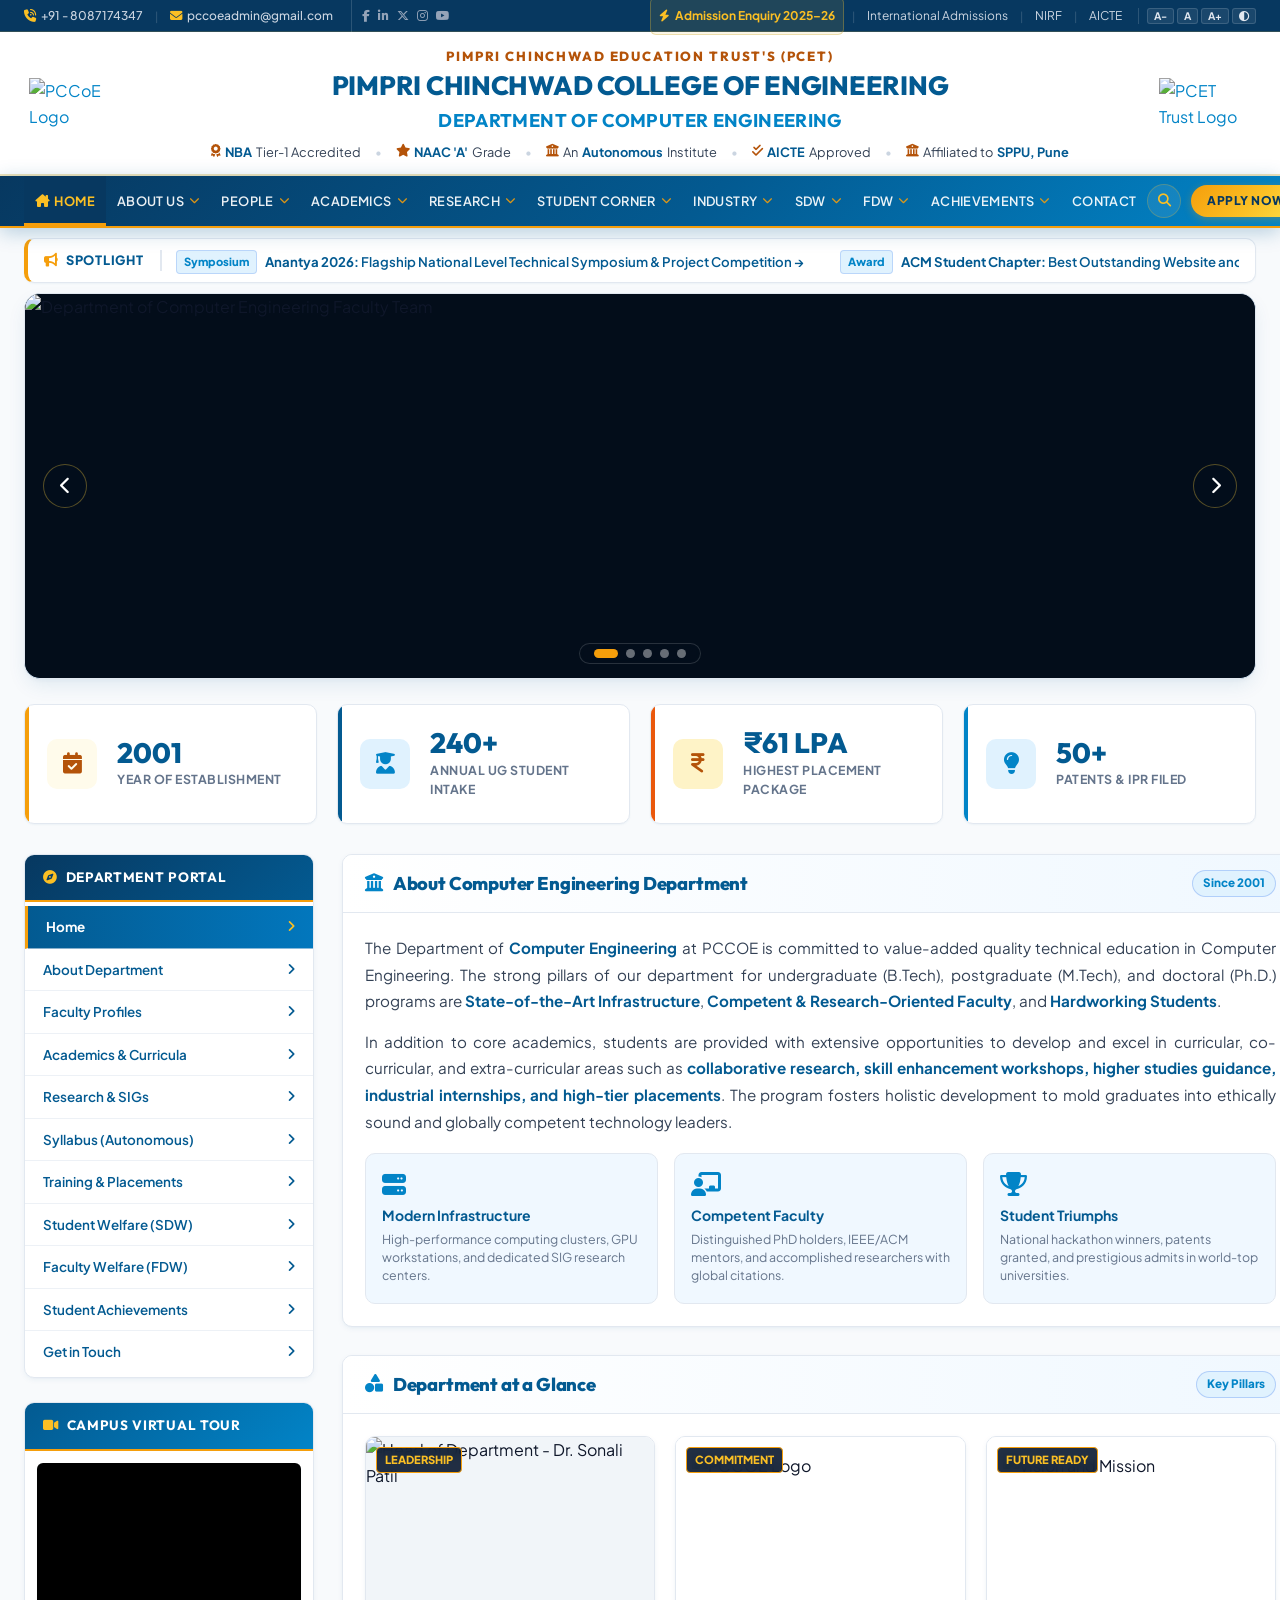
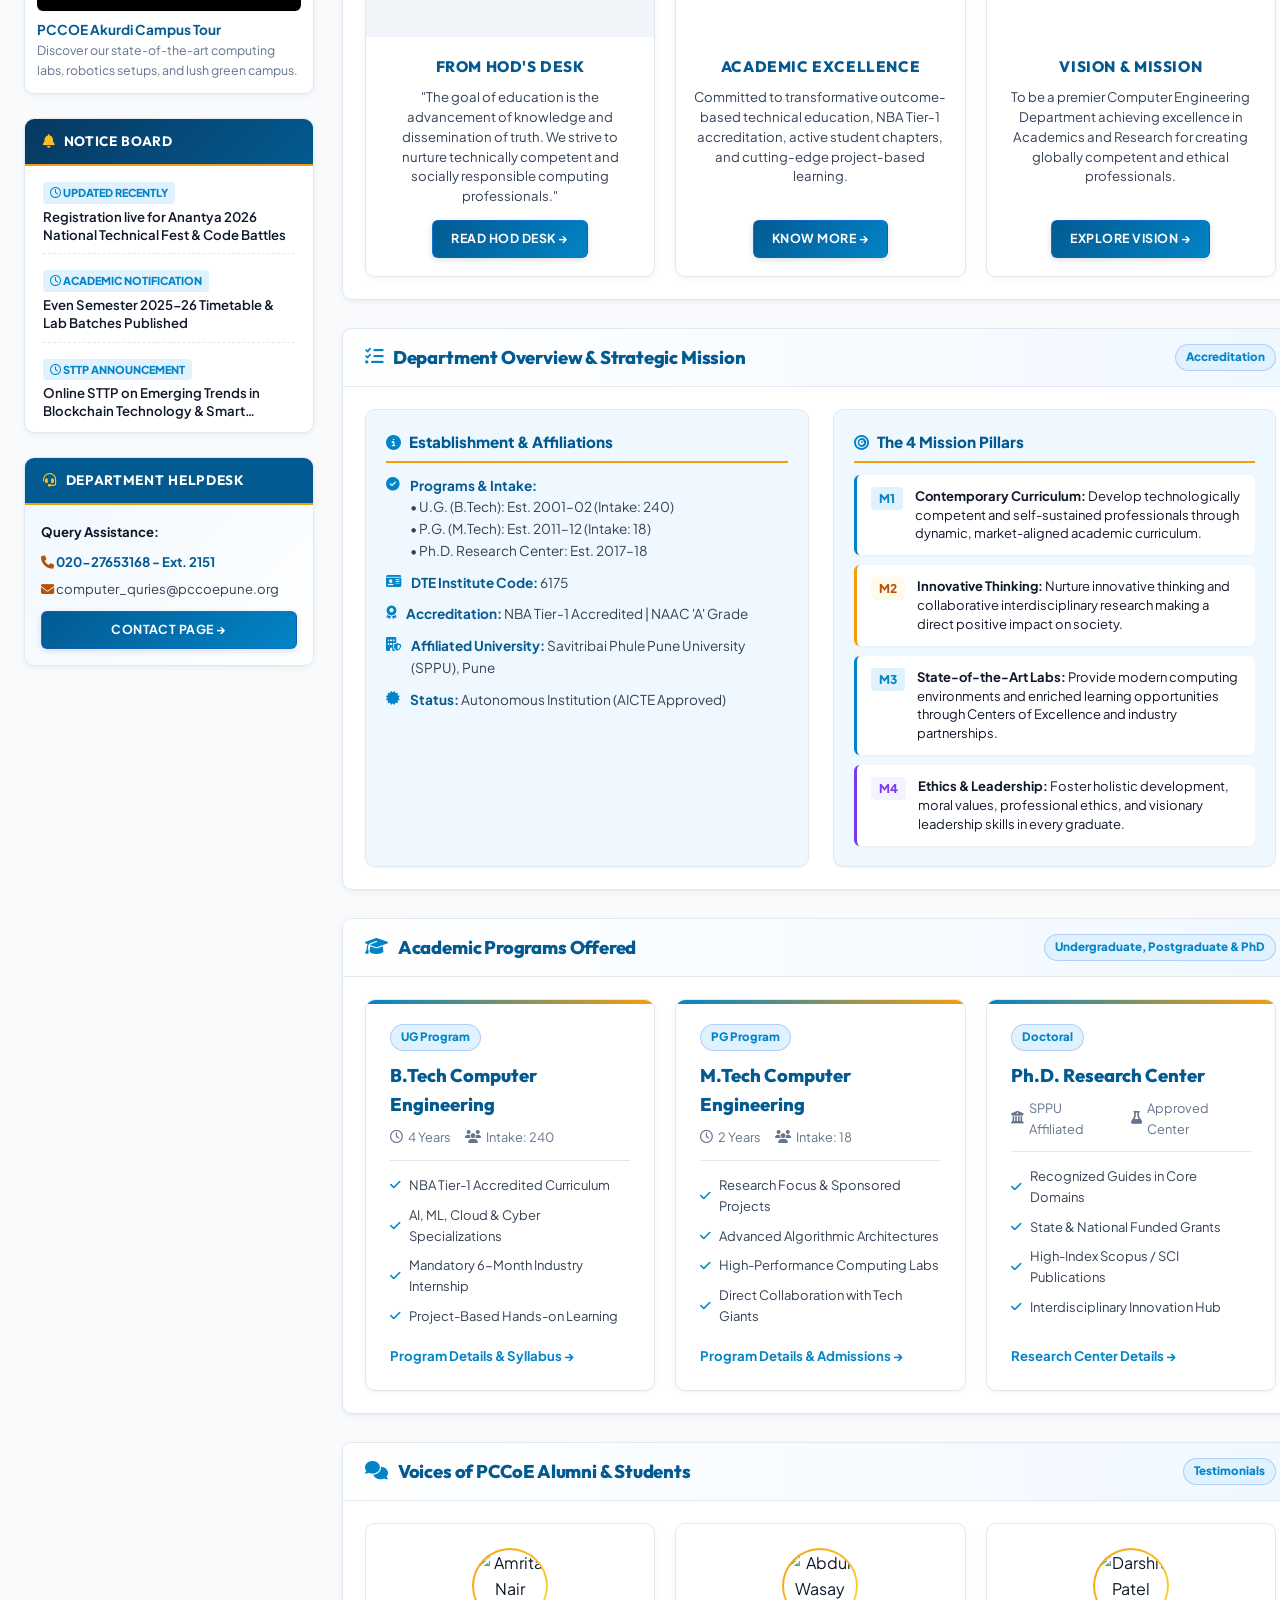
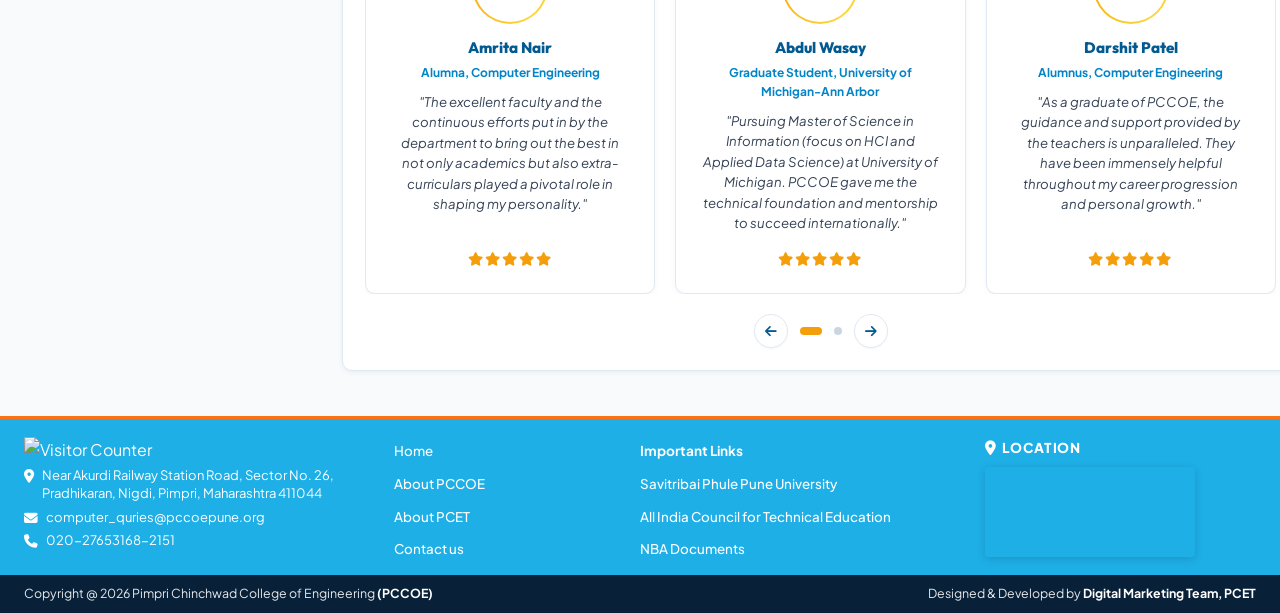
==== index.html @ 918ecf07 "feat: complete PCCOE Computer Engineering portal revamp and brand alignment - Header & Navigation: F" ====
<!DOCTYPE html>
<html lang="en">

<head>
  <meta charset="UTF-8">
  <meta name="viewport" content="width=device-width, initial-scale=1.0">

  <!-- Primary Meta Tags (Preserved & Enhanced from Original Site) -->
  <title>Top Computer Engineering College in Pune 2025 | PCCoE</title>
  <meta name="title" content="Top Computer Engineering College in Pune 2025 | PCCoE">
  <meta name="description"
    content="Discover PCCoE's NBA-accredited B.Tech, M.Tech & PhD programs in Computer Engineering in Pune. Get top placements, expert faculty & advanced labs for 2025 admissions.">
  <meta name="keywords"
    content="computer engineering pune, pccoe computer admissions, best computer engineering college in pune, b.tech computer science pune, pccoe placements, top engineering colleges 2025, NBA accredited engineering, pune computer college, m.tech computer science, pccoe courses">
  <meta name="author" content="Pimpri Chinchwad College of Engineering - Department of Computer Engineering">
  <meta name="theme-color" content="#035a91">

  <!-- Open Graph / Facebook -->
  <meta property="og:type" content="website">
  <meta property="og:url" content="https://computer.pccoepune.com/">
  <meta property="og:title" content="Top Computer Engineering College in Pune 2025 | PCCoE">
  <meta property="og:description"
    content="Discover PCCoE's NBA-accredited B.Tech, M.Tech & PhD programs in Computer Engineering in Pune. Get top placements, expert faculty & advanced labs for 2025 admissions.">
  <meta property="og:image"
    content="https://computer.pccoepune.com/assets/images/banner/sized_banner/computer-department-faculty-photo.webp">

  <!-- Twitter -->
  <meta property="twitter:card" content="summary_large_image">
  <meta property="twitter:url" content="https://computer.pccoepune.com/">
  <meta property="twitter:title" content="Top Computer Engineering College in Pune 2025 | PCCoE">
  <meta property="twitter:description"
    content="Discover PCCoE's NBA-accredited B.Tech, M.Tech & PhD programs in Computer Engineering in Pune. Get top placements, expert faculty & advanced labs for 2025 admissions.">
  <meta property="twitter:image"
    content="https://computer.pccoepune.com/assets/images/banner/sized_banner/computer-department-faculty-photo.webp">

  <!-- Favicons -->
  <link rel="icon" type="image/png" sizes="32x32"
    href="https://computer.pccoepune.com/assets/images/fav/favicon-32x32.png">
  <link rel="icon" type="image/png" sizes="16x16"
    href="https://computer.pccoepune.com/assets/images/fav/favicon-16x16.png">
  <link rel="apple-touch-icon" sizes="180x180"
    href="https://computer.pccoepune.com/assets/images/fav/apple-icon-180x180.png">

  <!-- Google Fonts: Plus Jakarta Sans & Outfit -->
  <link rel="preconnect" href="https://fonts.googleapis.com">
  <link rel="preconnect" href="https://fonts.gstatic.com" crossorigin>
  <link
    href="https://fonts.googleapis.com/css2?family=Outfit:wght@400;500;600;700;800&family=Plus+Jakarta+Sans:wght@300;400;500;600;700;800&display=swap"
    rel="stylesheet">

  <!-- Font Awesome 6 Icons -->
  <link rel="stylesheet" href="https://cdnjs.cloudflare.com/ajax/libs/font-awesome/6.5.1/css/all.min.css"
    integrity="sha512-DTOQO9RWCH3ppGqcWaEA1BIZOC6xxalwEsw9c2QQeAIftl+Vegovlnee1c9QX4TctnWMn13TZye+giMm8e2LwA=="
    crossorigin="anonymous" referrerpolicy="no-referrer" />

  <!-- Custom Refined Design System -->
  <link rel="stylesheet" href="assets/css/style.css">

  <!-- Structured Data JSON-LD for Search Engines -->
  <script type="application/ld+json">
  {
    "@context": "https://schema.org",
    "@type": "EducationalOrganization",
    "name": "PCCoE Department of Computer Engineering",
    "alternateName": "PCCOE Computer Engineering",
    "url": "https://computer.pccoepune.com/",
    "logo": "https://computer.pccoepune.com/assets/images/PCCoE-LOGO/pccoe-logo.webp",
    "address": {
      "@type": "PostalAddress",
      "streetAddress": "Near Akurdi Railway Station Road, Sector No. 26, Pradhikaran, Nigdi",
      "addressLocality": "Pimpri-Chinchwad, Pune",
      "addressRegion": "Maharashtra",
      "postalCode": "411044",
      "addressCountry": "IN"
    },
    "contactPoint": {
      "@type": "ContactPoint",
      "telephone": "+91-8087174347",
      "contactType": "admissions",
      "email": "pccoeadmin@gmail.com"
    }
  }
  </script>
</head>

<body>

  <!-- ==========================================================================
       1. TOP UTILITY STRIP (Direct Contact & Accessibility)
       ========================================================================== -->
  <header class="top-strip" role="region" aria-label="Top Contact and Admission Strip">
    <div class="container">
      <div class="top-strip-inner">

        <!-- Contact Highlights & Social Links -->
        <div class="top-contact-info">
          <div class="top-contact-item">
            <i class="fa-solid fa-phone-volume"></i>
            <a href="tel:+918087174347" title="Call Admissions Office">+91 - 8087174347</a>
          </div>
          <span class="strip-divider">|</span>
          <div class="top-contact-item">
            <i class="fa-solid fa-envelope"></i>
            <a href="mailto:pccoeadmin@gmail.com" title="Email PCCOE Office">pccoeadmin@gmail.com</a>
          </div>
          <div class="top-social-group">
            <a href="https://www.facebook.com/pages/PCCOE/725095680876531" target="_blank" rel="noopener noreferrer"
              class="top-social-link" title="Facebook"><i class="fa-brands fa-facebook-f"></i></a>
            <a href="https://www.linkedin.com/company/pccoe-pune" target="_blank" rel="noopener noreferrer"
              class="top-social-link" title="LinkedIn"><i class="fa-brands fa-linkedin-in"></i></a>
            <a href="https://twitter.com/pccoe_pune" target="_blank" rel="noopener noreferrer" class="top-social-link"
              title="X (Twitter)"><i class="fa-brands fa-x-twitter"></i></a>
            <a href="https://www.instagram.com/pccoepune/" target="_blank" rel="noopener noreferrer"
              class="top-social-link" title="Instagram"><i class="fa-brands fa-instagram"></i></a>
            <a href="https://www.youtube.com/channel/UCQiPDETOiteTLmAvvPk1WjA" target="_blank" rel="noopener noreferrer"
              class="top-social-link" title="YouTube"><i class="fa-brands fa-youtube"></i></a>
          </div>
        </div>

        <!-- Fast Admission Links & Accessibility -->
        <div class="top-links">
          <a class="top-enquiry-link"
            href="https://forms.zohopublic.in/dmteampcco1/form/PCETForm/formperma/tYvqjs2MVyQV3phz1vyaomCABN2zsmOV12BKDcKD3ck"
            target="_blank" rel="noopener noreferrer">
            <i class="fa-solid fa-bolt"></i> Admission Enquiry 2025–26
          </a>
          <span class="strip-divider">|</span>
          <a class="top-nav-link" href="https://www.pccoepune.com/international-admissions.php" target="_blank"
            rel="noopener noreferrer">International Admissions</a>
          <span class="strip-divider">|</span>
          <a class="top-nav-link" href="https://www.pccoepune.com/nirf.php" target="_blank"
            rel="noopener noreferrer">NIRF</a>
          <span class="strip-divider">|</span>
          <a class="top-nav-link" href="https://www.aicte-india.org/feedback/index.php" target="_blank"
            rel="noopener noreferrer">AICTE</a>

          <!-- Accessibility Switchers -->
          <div class="access-tools" title="Accessibility Adjustments">
            <button class="access-btn" id="fontDecrease" title="Decrease Font Size"
              aria-label="Decrease Font Size">A-</button>
            <button class="access-btn" id="fontReset" title="Normal Font Size" aria-label="Normal Font Size">A</button>
            <button class="access-btn" id="fontIncrease" title="Increase Font Size"
              aria-label="Increase Font Size">A+</button>
            <button class="access-btn" id="contrastToggle" title="Toggle High Contrast"
              aria-label="Toggle High Contrast"><i class="fa-solid fa-circle-half-stroke"></i></button>
          </div>
        </div>

      </div>
    </div>
  </header>

  <!-- ==========================================================================
       2. BRAND IDENTITY HEADER (Centerpiece Branding)
       ========================================================================== -->
  <section class="brand-header" role="banner">
    <div class="container">
      <div class="brand-header-grid">

        <!-- PCCOE Main Crest -->
        <div class="brand-logo-left">
          <a href="https://www.pccoepune.com/" class="logo-link" title="PCCOE Pune Official Website" target="_blank">
            <img src="https://computer.pccoepune.com/assets/images/PCCoE-LOGO/pccoe-logo.webp" alt="PCCoE Logo"
              class="main-logo-img">
          </a>
        </div>

        <!-- Center Identity Text & Accreditation -->
        <div class="brand-text-center">
          <div class="trust-title">PIMPRI CHINCHWAD EDUCATION TRUST'S (PCET)</div>
          <h1 class="college-name">PIMPRI CHINCHWAD COLLEGE OF ENGINEERING</h1>

          <h2 class="dept-title-text">DEPARTMENT OF COMPUTER ENGINEERING</h2>

          <!-- Uncluttered Single-Row Accreditation Strip -->
          <div class="accreditation-ribbon">
            <span class="accreditation-item">
              <i class="fa-solid fa-award"></i>
              <strong>NBA</strong> Tier-1 Accredited
            </span>
            <span class="accreditation-sep">•</span>
            <span class="accreditation-item">
              <i class="fa-solid fa-star"></i>
              <strong>NAAC 'A'</strong> Grade
            </span>
            <span class="accreditation-sep">•</span>
            <span class="accreditation-item">
              <i class="fa-solid fa-building-columns"></i>
              An <strong>Autonomous</strong> Institute
            </span>
            <span class="accreditation-sep">•</span>
            <span class="accreditation-item">
              <i class="fa-solid fa-check-double"></i>
              <strong>AICTE</strong> Approved
            </span>
            <span class="accreditation-sep">•</span>
            <span class="accreditation-item">
              <i class="fa-solid fa-university"></i>
              Affiliated to <strong>SPPU, Pune</strong>
            </span>
          </div>
        </div>

        <!-- PCET Trust Logo -->
        <div class="brand-logo-right">
          <a href="http://pcet.org.in/" class="logo-link" title="PCET Trust Portal" target="_blank"
            rel="noopener noreferrer">
            <img src="https://computer.pccoepune.com/assets/images/PCCoE-LOGO/pcet-trust-logo.webp"
              alt="PCET Trust Logo" class="trust-logo-img">
          </a>
        </div>

      </div>
    </div>
  </section>

  <!-- ==========================================================================
       3. PRIMARY NAVIGATION BAR (Sticky Glassmorphic Nav + Mega Dropdowns)
       ========================================================================== -->
  <nav class="site-navigation" role="navigation" aria-label="Main Navigation">
    <div class="container nav-container">

      <!-- Nav Links -->
      <div class="nav-links-wrapper">
        <ul class="nav-list">

          <!-- HOME -->
          <li class="nav-item active">
            <a href="./" class="nav-link-btn" aria-current="page">
              <i class="fa-solid fa-house-chimney"></i> HOME
            </a>
          </li>

          <!-- ABOUT US -->
          <li class="nav-item">
            <a href="#" class="nav-link-btn" role="button" aria-haspopup="true" aria-expanded="false">
              About us <i class="fa-solid fa-chevron-down dropdown-chevron"></i>
            </a>
            <ul class="nav-dropdown">
              <li><a class="dropdown-item-link" href="https://computer.pccoepune.com/about"><i
                    class="fa-solid fa-angle-right"></i> About Department</a></li>
              <li><a class="dropdown-item-link" href="https://computer.pccoepune.com/computer-hod"><i
                    class="fa-solid fa-angle-right"></i> HOD Desk</a></li>
              <li><a class="dropdown-item-link" href="https://computer.pccoepune.com/BOS"><i
                    class="fa-solid fa-angle-right"></i> Board Of Studies (BOS)</a></li>
              <li><a class="dropdown-item-link" href="https://computer.pccoepune.com/DAB"><i
                    class="fa-solid fa-angle-right"></i> Department Advisory Board (DAB)</a></li>
            </ul>
          </li>

          <!-- PEOPLE -->
          <li class="nav-item">
            <a href="#" class="nav-link-btn" role="button" aria-haspopup="true" aria-expanded="false">
              People <i class="fa-solid fa-chevron-down dropdown-chevron"></i>
            </a>
            <ul class="nav-dropdown">
              <li><a class="dropdown-item-link" href="https://computer.pccoepune.com/faculty-profile"><i
                    class="fa-solid fa-angle-right"></i> Faculty Profile</a></li>
              <li><a class="dropdown-item-link" href="https://computer.pccoepune.com/professor-of-practice"><i
                    class="fa-solid fa-angle-right"></i> Professor of Practice</a></li>
              <li><a class="dropdown-item-link" href="https://computer.pccoepune.com/admin-staff-profile"><i
                    class="fa-solid fa-angle-right"></i> Admin Staff Profile</a></li>
              <li><a class="dropdown-item-link" href="https://computer.pccoepune.com/staff-sat-index"><i
                    class="fa-solid fa-angle-right"></i> Staff Satisfaction Index</a></li>
            </ul>
          </li>

          <!-- ACADEMICS -->
          <li class="nav-item">
            <a href="#" class="nav-link-btn" role="button" aria-haspopup="true" aria-expanded="false">
              Academics <i class="fa-solid fa-chevron-down dropdown-chevron"></i>
            </a>
            <ul class="nav-dropdown">
              <li><a class="dropdown-item-link" href="https://computer.pccoepune.com/academic-coordinators-desk"><i
                    class="fa-solid fa-angle-right"></i> Academic Coordinator Desk</a></li>
              <li><a class="dropdown-item-link" href="https://computer.pccoepune.com/B-tech-comp"><i
                    class="fa-solid fa-angle-right"></i> B.Tech Computer Engineering</a></li>
              <li><a class="dropdown-item-link" href="https://computer.pccoepune.com/m-tech-about"><i
                    class="fa-solid fa-angle-right"></i> M.Tech Computer Engineering</a></li>
              <li><a class="dropdown-item-link" href="https://computer.pccoepune.com/phd-Coordinators-desk"><i
                    class="fa-solid fa-angle-right"></i> Ph.D. Research Center</a></li>
              <li><a class="dropdown-item-link" href="https://computer.pccoepune.com/co-teaching"><i
                    class="fa-solid fa-angle-right"></i> Co-Teaching</a></li>
              <li><a class="dropdown-item-link" href="https://computer.pccoepune.com/infrastructure"><i
                    class="fa-solid fa-angle-right"></i> Infrastructure & Labs</a></li>
            </ul>
          </li>

          <!-- RESEARCH -->
          <li class="nav-item">
            <a href="#" class="nav-link-btn" role="button" aria-haspopup="true" aria-expanded="false">
              Research <i class="fa-solid fa-chevron-down dropdown-chevron"></i>
            </a>
            <ul class="nav-dropdown">
              <li><a class="dropdown-item-link" href="https://computer.pccoepune.com/research-area-sigs"><i
                    class="fa-solid fa-angle-right"></i> Research Coordinator Desk</a></li>
              <li><a class="dropdown-item-link" href="https://computer.pccoepune.com/publication"><i
                    class="fa-solid fa-angle-right"></i> Publications & Journals</a></li>
              <li><a class="dropdown-item-link" href="https://computer.pccoepune.com/intellectual-property-rights"><i
                    class="fa-solid fa-angle-right"></i> Intellectual Property Rights (IPR)</a></li>
              <li><a class="dropdown-item-link" href="https://computer.pccoepune.com/research-funding"><i
                    class="fa-solid fa-angle-right"></i> Research Funding & Grants</a></li>
              <li><a class="dropdown-item-link" href="https://computer.pccoepune.com/consultancy-sponsored-projects"><i
                    class="fa-solid fa-angle-right"></i> Consultancy & Sponsored Projects</a></li>
            </ul>
          </li>

          <!-- STUDENT CORNER -->
          <li class="nav-item">
            <a href="#" class="nav-link-btn" role="button" aria-haspopup="true" aria-expanded="false">
              Student Corner <i class="fa-solid fa-chevron-down dropdown-chevron"></i>
            </a>
            <ul class="nav-dropdown">
              <li><a class="dropdown-item-link" href="https://computer.pccoepune.com/syllabus"><i
                    class="fa-solid fa-angle-right"></i> Syllabus & Curriculum</a></li>
              <li><a class="dropdown-item-link" href="https://www.pccoepune.com/timetable-examinations.php"
                  target="_blank"><i class="fa-solid fa-angle-right"></i> Examination Portal</a></li>
              <li><a class="dropdown-item-link" href="https://computer.pccoepune.com/timetable"><i
                    class="fa-solid fa-angle-right"></i> Academic Timetable</a></li>
              <li><a class="dropdown-item-link" href="https://computer.pccoepune.com/academic-calender"><i
                    class="fa-solid fa-angle-right"></i> Academic Calendar</a></li>
              <li><a class="dropdown-item-link" href="https://computer.pccoepune.com/stud-sat-index"><i
                    class="fa-solid fa-angle-right"></i> Student Satisfaction Index</a></li>
            </ul>
          </li>

          <!-- INDUSTRY INTERACTION -->
          <li class="nav-item">
            <a href="#" class="nav-link-btn" role="button" aria-haspopup="true" aria-expanded="false">
              Industry <i class="fa-solid fa-chevron-down dropdown-chevron"></i>
            </a>
            <ul class="nav-dropdown">
              <li><a class="dropdown-item-link" href="https://computer.pccoepune.com/iii-coordinator"><i
                    class="fa-solid fa-angle-right"></i> III Coordinator Desk</a></li>
              <li><a class="dropdown-item-link" href="https://computer.pccoepune.com/placements"><i
                    class="fa-solid fa-angle-right"></i> Placement Overview</a></li>
              <li><a class="dropdown-item-link" href="https://computer.pccoepune.com/top-placement"><i
                    class="fa-solid fa-angle-right"></i> Top Placements 2026</a></li>
              <li><a class="dropdown-item-link" href="https://computer.pccoepune.com/internships"><i
                    class="fa-solid fa-angle-right"></i> Internships & Stipends</a></li>
              <li><a class="dropdown-item-link" href="https://computer.pccoepune.com/mou"><i
                    class="fa-solid fa-angle-right"></i> Industry Association & MoUs</a></li>
              <li><a class="dropdown-item-link" href="https://computer.pccoepune.com/industrial"><i
                    class="fa-solid fa-angle-right"></i> Industrial Visits</a></li>
              <li><a class="dropdown-item-link" href="https://computer.pccoepune.com/alumni"><i
                    class="fa-solid fa-angle-right"></i> Alumni Network</a></li>
            </ul>
          </li>

          <!-- SDW -->
          <li class="nav-item">
            <a href="#" class="nav-link-btn" role="button" aria-haspopup="true" aria-expanded="false">
              SDW <i class="fa-solid fa-chevron-down dropdown-chevron"></i>
            </a>
            <ul class="nav-dropdown">
              <li><a class="dropdown-item-link" href="https://computer.pccoepune.com/sdw-coordinators-desk"><i
                    class="fa-solid fa-angle-right"></i> SDW Coordinator Desk</a></li>
              <li><a class="dropdown-item-link" href="https://computer.pccoepune.com/sdw-chapters"><i
                    class="fa-solid fa-angle-right"></i> Professional Student Chapters (ACM, IEEE)</a></li>
              <li><a class="dropdown-item-link" href="https://computer.pccoepune.com/sdw-higher-studies"><i
                    class="fa-solid fa-angle-right"></i> Higher Studies</a></li>
              <li><a class="dropdown-item-link" href="https://computer.pccoepune.com/sdw-student-activities"><i
                    class="fa-solid fa-angle-right"></i> Co-Curricular Activities</a></li>
              <li><a class="dropdown-item-link" href="https://computer.pccoepune.com/sdw-extra-curricular-activities"><i
                    class="fa-solid fa-angle-right"></i> Extra Curricular Activities</a></li>
              <li><a class="dropdown-item-link" href="https://computer.pccoepune.com/sdw-isr-nss-cell"><i
                    class="fa-solid fa-angle-right"></i> NSS-ISR Cell</a></li>
              <li><a class="dropdown-item-link" href="https://computer.pccoepune.com/sdw-student-welfare"><i
                    class="fa-solid fa-angle-right"></i> Student Welfare Schemes</a></li>
              <li><a class="dropdown-item-link" href="https://computer.pccoepune.com/sdw-magazines"><i
                    class="fa-solid fa-angle-right"></i> Department Magazines</a></li>
            </ul>
          </li>

          <!-- FDW -->
          <li class="nav-item">
            <a href="#" class="nav-link-btn" role="button" aria-haspopup="true" aria-expanded="false">
              FDW <i class="fa-solid fa-chevron-down dropdown-chevron"></i>
            </a>
            <ul class="nav-dropdown">
              <li><a class="dropdown-item-link" href="https://computer.pccoepune.com/fdw-coordinators-desk"><i
                    class="fa-solid fa-angle-right"></i> Coordinator Desk</a></li>
              <li><a class="dropdown-item-link" href="https://computer.pccoepune.com/fdp-organized"><i
                    class="fa-solid fa-angle-right"></i> FDPs Organized</a></li>
              <li><a class="dropdown-item-link" href="https://computer.pccoepune.com/fdp-attended"><i
                    class="fa-solid fa-angle-right"></i> FDPs Attended</a></li>
            </ul>
          </li>

          <!-- ACHIEVEMENTS -->
          <li class="nav-item">
            <a href="#" class="nav-link-btn" role="button" aria-haspopup="true" aria-expanded="false">
              Achievements <i class="fa-solid fa-chevron-down dropdown-chevron"></i>
            </a>
            <ul class="nav-dropdown">
              <li><a class="dropdown-item-link" href="https://computer.pccoepune.com/faculty-awards"><i
                    class="fa-solid fa-angle-right"></i> Faculty Accolades</a></li>
              <li><a class="dropdown-item-link" href="https://computer.pccoepune.com/sdw-student-achievements"><i
                    class="fa-solid fa-angle-right"></i> Student Achievements</a></li>
              <li><a class="dropdown-item-link" href="https://computer.pccoepune.com/sdw-awards"><i
                    class="fa-solid fa-angle-right"></i> SDW Annual Awards</a></li>
            </ul>
          </li>

          <!-- CONTACT -->
          <li class="nav-item">
            <a href="https://computer.pccoepune.com/contact" class="nav-link-btn">
              Contact
            </a>
          </li>

        </ul>
      </div>

      <!-- Quick Nav Actions (Search & Apply) -->
      <div class="nav-actions">
        <button class="nav-search-btn trigger-search-modal" title="Quick Search (Ctrl + K)" aria-label="Quick Search">
          <i class="fa-solid fa-magnifying-glass"></i>
        </button>
        <a href="https://forms.zohopublic.in/dmteampcco1/form/PCETForm/formperma/tYvqjs2MVyQV3phz1vyaomCABN2zsmOV12BKDcKD3ck"
          target="_blank" rel="noopener noreferrer" class="nav-cta-apply">
          Apply Now
        </a>
        <button class="mobile-menu-toggle" aria-label="Open Navigation Menu">
          <i class="fa-solid fa-bars"></i>
        </button>
      </div>

    </div>
  </nav>

  <!-- ==========================================================================
       4. SPOTLIGHT BREAKING UPDATES TICKER (Compact & Clean)
       ========================================================================== -->
  <div class="container spotlight-container">
    <div class="spotlight-wrapper">
      <div class="spotlight-badge">
        <i class="fa-solid fa-bullhorn"></i> Spotlight
      </div>
      <div class="spotlight-ticker-viewport">
        <div class="spotlight-marquee">

          <div class="ticker-item">
            <span class="ticker-tag">Symposium</span>
            <a href="https://anantya.vercel.app" target="_blank" rel="noopener noreferrer">
              <strong>Anantya 2026:</strong> Flagship National Level Technical Symposium & Project Competition &rarr;
            </a>
          </div>

          <div class="ticker-item">
            <span class="ticker-tag">Award</span>
            <a href="https://computer.pccoepune.com/sdw-chapters" target="_blank">
              <strong>ACM Student Chapter:</strong> Best Outstanding Website and Community Service Award at IIT
              Hyderabad &rarr;
            </a>
          </div>

          <div class="ticker-item">
            <span class="ticker-tag">Hackathon</span>
            <a href="https://computer.pccoepune.com/sdw-student-activities" target="_blank">
              <strong>Alphabyte 3.0:</strong> PCCoE Google Developer Groups (GDG) on Campus 24-Hr Hackathon Winners
              &rarr;
            </a>
          </div>

          <div class="ticker-item">
            <span class="ticker-tag">Admissions</span>
            <a href="https://computer.pccoepune.com/m-tech-about" target="_blank">
              <strong>M.Tech Admissions 2025-26:</strong> Registrations Open for Advanced Computer Engineering
              Specialization &rarr;
            </a>
          </div>

          <!-- Continuous Marquee Duplicate for Smooth Infinite Scroll -->
          <div class="ticker-item" aria-hidden="true">
            <span class="ticker-tag">Symposium</span>
            <a href="https://anantya.vercel.app" target="_blank" rel="noopener noreferrer">
              <strong>Anantya 2026:</strong> Flagship National Level Technical Symposium & Project Competition &rarr;
            </a>
          </div>

          <div class="ticker-item" aria-hidden="true">
            <span class="ticker-tag">Award</span>
            <a href="https://computer.pccoepune.com/sdw-chapters" target="_blank">
              <strong>ACM Student Chapter:</strong> Best Outstanding Website and Community Service Award at IIT
              Hyderabad &rarr;
            </a>
          </div>

        </div>
      </div>
    </div>
  </div>

  <!-- ==========================================================================
       5. BROAD INSTITUTIONAL SHOWCASE SLIDER (Full Width, Unobstructed)
       ========================================================================== -->
  <section class="container broad-hero-section" aria-label="Department Photo Gallery & Banners">
    <div class="broad-slider-container">
      <div class="hero-slider">

        <!-- Slide 1: Faculty Team Photo Banner -->
        <div class="slide-item active">
          <img
            src="https://computer.pccoepune.com/assets/images/banner/sized_banner/computer-department-faculty-photo.webp"
            alt="Department of Computer Engineering Faculty Team" class="broad-slide-img">
        </div>

        <!-- Slide 2: Industry MoU -->
        <div class="slide-item">
          <img
            src="https://computer.pccoepune.com/assets/images/banner/sized_banner/pccoe-signs-mou-big-zero-tech-llp.webp"
            alt="PCCOE Signs MoU with Big Zero Tech LLP" class="broad-slide-img">
        </div>

        <!-- Slide 3: Distinguished Global Expert Talk -->
        <div class="slide-item">
          <img
            src="https://computer.pccoepune.com/assets/images/banner/sized_banner/dr-ashutosh-kotwal-expert-talk.webp"
            alt="Global Expert Talk Dr. Ashutosh Kotwal" class="broad-slide-img">
        </div>

        <!-- Slide 4: Algix Technology Patent Achievement -->
        <div class="slide-item">
          <img
            src="https://computer.pccoepune.com/assets/images/banner/sized_banner/algix-technology-patent-achievement.webp"
            alt="Algix Technology Patent Achievement" class="broad-slide-img">
        </div>

        <!-- Slide 5: Placement Leadership -->
        <div class="slide-item">
          <img src="https://computer.pccoepune.com/assets/images/banner/sized_banner/shivam-rai-placement.webp"
            alt="Shivam Rai Top Placement" class="broad-slide-img">
        </div>

      </div>

      <!-- Arrow Controls -->
      <button class="slider-arrow-btn prev" aria-label="Previous Slide"><i
          class="fa-solid fa-chevron-left"></i></button>
      <button class="slider-arrow-btn next" aria-label="Next Slide"><i class="fa-solid fa-chevron-right"></i></button>

      <!-- Dot Indicators -->
      <div class="broad-slider-dots">
        <button class="indicator-dot active" aria-label="Slide 1"></button>
        <button class="indicator-dot" aria-label="Slide 2"></button>
        <button class="indicator-dot" aria-label="Slide 3"></button>
        <button class="indicator-dot" aria-label="Slide 4"></button>
        <button class="indicator-dot" aria-label="Slide 5"></button>
      </div>

    </div>
  </section>

  <!-- ==========================================================================
       7. KEY METRICS COUNTER SECTION
       ========================================================================== -->
  <section class="container metrics-section" aria-label="Department Statistics">
    <div class="metrics-grid">

      <div class="metric-card accent-red">
        <div class="metric-icon-box"><i class="fa-solid fa-calendar-check"></i></div>
        <div>
          <div class="metric-number" data-target="2001" data-prefix="">2001</div>
          <div class="metric-label">Year of Establishment</div>
        </div>
      </div>

      <div class="metric-card">
        <div class="metric-icon-box"><i class="fa-solid fa-user-graduate"></i></div>
        <div>
          <div class="metric-number" data-target="240" data-suffix="+">240+</div>
          <div class="metric-label">Annual UG Student Intake</div>
        </div>
      </div>

      <div class="metric-card accent-gold">
        <div class="metric-icon-box"><i class="fa-solid fa-indian-rupee-sign"></i></div>
        <div>
          <div class="metric-number" data-target="61" data-prefix="₹" data-suffix=" LPA">₹61 LPA</div>
          <div class="metric-label">Highest Placement Package</div>
        </div>
      </div>

      <div class="metric-card accent-cyan">
        <div class="metric-icon-box"><i class="fa-solid fa-lightbulb"></i></div>
        <div>
          <div class="metric-number" data-target="50" data-suffix="+">50+</div>
          <div class="metric-label">Patents & IPR Filed</div>
        </div>
      </div>

    </div>
  </section>

  <!-- ==========================================================================
       8. MAIN HOMEPAGE CONTENT & SIDEBAR GRID
       ========================================================================== -->
  <div class="container main-layout-grid">

    <!-- LEFT SIDEBAR -->
    <aside class="sidebar-wrapper" role="complementary">

      <!-- Quick Navigation Box -->
      <div class="sidebar-card">
        <div class="sidebar-header">
          <i class="fa-solid fa-compass"></i> Department Portal
        </div>
        <ul class="sidebar-nav-list">
          <li class="sidebar-nav-item active"><a href="./">Home <i class="fa-solid fa-angle-right"></i></a></li>
          <li class="sidebar-nav-item"><a href="https://computer.pccoepune.com/about">About Department <i
                class="fa-solid fa-angle-right"></i></a></li>
          <li class="sidebar-nav-item"><a href="https://computer.pccoepune.com/faculty-profile">Faculty Profiles <i
                class="fa-solid fa-angle-right"></i></a></li>
          <li class="sidebar-nav-item"><a href="https://computer.pccoepune.com/academic-coordinators-desk">Academics &
              Curricula <i class="fa-solid fa-angle-right"></i></a></li>
          <li class="sidebar-nav-item"><a href="https://computer.pccoepune.com/research-area-sigs">Research & SIGs <i
                class="fa-solid fa-angle-right"></i></a></li>
          <li class="sidebar-nav-item"><a href="https://computer.pccoepune.com/syllabus">Syllabus (Autonomous) <i
                class="fa-solid fa-angle-right"></i></a></li>
          <li class="sidebar-nav-item"><a href="https://computer.pccoepune.com/placements">Training & Placements <i
                class="fa-solid fa-angle-right"></i></a></li>
          <li class="sidebar-nav-item"><a href="https://computer.pccoepune.com/sdw-coordinators-desk">Student Welfare
              (SDW) <i class="fa-solid fa-angle-right"></i></a></li>
          <li class="sidebar-nav-item"><a href="https://computer.pccoepune.com/fdw-coordinators-desk">Faculty Welfare
              (FDW) <i class="fa-solid fa-angle-right"></i></a></li>
          <li class="sidebar-nav-item"><a href="https://computer.pccoepune.com/sdw-student-achievements">Student
              Achievements <i class="fa-solid fa-angle-right"></i></a></li>
          <li class="sidebar-nav-item"><a href="https://computer.pccoepune.com/contact">Get in Touch <i
                class="fa-solid fa-angle-right"></i></a></li>
        </ul>
      </div>

      <!-- Video Tour Card -->
      <div class="sidebar-card">
        <div class="sidebar-header accent">
          <i class="fa-solid fa-video"></i> Campus Virtual Tour
        </div>
        <div class="video-card-body">
          <div class="video-player-container">
            <iframe src="https://www.youtube.com/embed/FKXRu9yoPh4?si=JL3mWANu4Jf4kWym" title="PCCOE Virtual Tour"
              allow="accelerometer; autoplay; clipboard-write; encrypted-media; gyroscope; picture-in-picture; web-share"
              referrerpolicy="strict-origin-when-cross-origin" allowfullscreen></iframe>
          </div>
          <h4 class="video-meta-title">PCCOE Akurdi Campus Tour</h4>
          <p class="video-meta-subtitle">Discover our state-of-the-art computing labs, robotics setups, and lush green
            campus.</p>
        </div>
      </div>

      <!-- Quick Announcements / Notice Feed -->
      <div class="sidebar-card">
        <div class="sidebar-header">
          <i class="fa-solid fa-bell"></i> Notice Board
        </div>
        <div class="notice-feed">
          <div class="notice-item">
            <div class="notice-date"><i class="fa-regular fa-clock"></i> Updated Recently</div>
            <a href="https://anantya.vercel.app" target="_blank" class="notice-link">Registration live for Anantya 2026
              National Technical Fest & Code Battles</a>
          </div>
          <div class="notice-item">
            <div class="notice-date"><i class="fa-regular fa-clock"></i> Academic Notification</div>
            <a href="https://computer.pccoepune.com/timetable" class="notice-link">Even Semester 2025-26 Timetable & Lab
              Batches Published</a>
          </div>
          <div class="notice-item">
            <div class="notice-date"><i class="fa-regular fa-clock"></i> STTP Announcement</div>
            <a href="https://computer.pccoepune.com/" class="notice-link">Online STTP on Emerging Trends in Blockchain
              Technology & Smart Contracts</a>
          </div>
        </div>
      </div>

      <!-- Direct Contact Helpline -->
      <div class="sidebar-card" style="background: linear-gradient(135deg, var(--pccoe-navy-wash) 0%, #ffffff 100%);">
        <div class="sidebar-header"
          style="background: var(--pccoe-navy); border-bottom: 2px solid var(--pccoe-gold-primary);">
          <i class="fa-solid fa-headset"></i> Department Helpdesk
        </div>
        <div style="padding: 16px; font-size: 0.825rem;">
          <p style="margin-bottom: 8px;"><strong>Query Assistance:</strong></p>
          <p style="color: var(--pccoe-navy); font-weight: 700; margin-bottom: 6px;"><i class="fa-solid fa-phone"
              style="color: var(--pccoe-gold-dark);"></i> 020-27653168 - Ext. 2151</p>
          <p style="color: var(--text-secondary); margin-bottom: 12px;"><i class="fa-solid fa-envelope"
              style="color: var(--pccoe-gold-dark);"></i> computer_quries@pccoepune.org</p>
          <a href="https://computer.pccoepune.com/contact" class="glance-btn" style="width: 100%;">Contact Page
            &rarr;</a>
        </div>
      </div>

    </aside>

    <!-- RIGHT / MAIN CONTENT STREAM -->
    <main class="main-content-stream" role="main">

      <!-- 1. ABOUT US OVERVIEW BLOCK -->
      <section class="content-block-card" id="about">
        <div class="block-header">
          <h3 class="block-header-title">
            <i class="fa-solid fa-building-columns"></i> About Computer Engineering Department
          </h3>
          <span class="block-badge">Since 2001</span>
        </div>
        <div class="block-body">
          <p class="about-dept-intro">
            The Department of <strong>Computer Engineering</strong> at PCCOE is committed to value-added quality
            technical education in Computer Engineering. The strong pillars of our department for undergraduate
            (B.Tech), postgraduate (M.Tech), and doctoral (Ph.D.) programs are <strong>State-of-the-Art
              Infrastructure</strong>, <strong>Competent & Research-Oriented Faculty</strong>, and <strong>Hardworking
              Students</strong>.
          </p>
          <p class="about-dept-intro">
            In addition to core academics, students are provided with extensive opportunities to develop and excel in
            curricular, co-curricular, and extra-curricular areas such as <strong>collaborative research, skill
              enhancement workshops, higher studies guidance, industrial internships, and high-tier placements</strong>.
            The program fosters holistic development to mold graduates into ethically sound and globally competent
            technology leaders.
          </p>

          <!-- Pillars Row -->
          <div class="about-pillars-row">
            <div class="pillar-mini-card">
              <i class="fa-solid fa-server"></i>
              <h5>Modern Infrastructure</h5>
              <p>High-performance computing clusters, GPU workstations, and dedicated SIG research centers.</p>
            </div>
            <div class="pillar-mini-card">
              <i class="fa-solid fa-chalkboard-user"></i>
              <h5>Competent Faculty</h5>
              <p>Distinguished PhD holders, IEEE/ACM mentors, and accomplished researchers with global citations.</p>
            </div>
            <div class="pillar-mini-card">
              <i class="fa-solid fa-trophy"></i>
              <h5>Student Triumphs</h5>
              <p>National hackathon winners, patents granted, and prestigious admits in world-top universities.</p>
            </div>
          </div>
        </div>
      </section>

      <!-- 2. COMPUTER DEPARTMENT AT A GLANCE (3 Spotlight Cards) -->
      <section class="content-block-card">
        <div class="block-header">
          <h3 class="block-header-title">
            <i class="fa-solid fa-shapes"></i> Department at a Glance
          </h3>
          <span class="block-badge">Key Pillars</span>
        </div>
        <div class="block-body">
          <div class="glance-grid">

            <!-- From HOD's Desk -->
            <div class="glance-card">
              <div class="glance-media-box">
                <img src="https://computer.pccoepune.com/assets/images/faculty/mrs-sonali-patil.JPG"
                  alt="Head of Department - Dr. Sonali Patil" class="glance-img">
                <span class="glance-badge-tag">Leadership</span>
              </div>
              <div class="glance-content">
                <h4 class="glance-title">From HOD's Desk</h4>
                <p class="glance-text">"The goal of education is the advancement of knowledge and dissemination of
                  truth. We strive to nurture technically competent and socially responsible computing professionals."
                </p>
                <a href="https://computer.pccoepune.com/computer-hod" class="glance-btn">Read HOD Desk &rarr;</a>
              </div>
            </div>

            <!-- Computer Department -->
            <div class="glance-card">
              <div class="glance-media-box">
                <img src="https://computer.pccoepune.com/assets/images/logo/latestlogopccoe.png" alt="PCCOE Logo"
                  class="glance-img contain-mode">
                <span class="glance-badge-tag">Commitment</span>
              </div>
              <div class="glance-content">
                <h4 class="glance-title">Academic Excellence</h4>
                <p class="glance-text">Committed to transformative outcome-based technical education, NBA Tier-1
                  accreditation, active student chapters, and cutting-edge project-based learning.</p>
                <a href="https://computer.pccoepune.com/about" class="glance-btn">Know More &rarr;</a>
              </div>
            </div>

            <!-- Vision and Mission -->
            <div class="glance-card">
              <div class="glance-media-box">
                <img src="https://computer.pccoepune.com/assets/images/vision-mission-logo.PNG" alt="Vision and Mission"
                  class="glance-img contain-mode">
                <span class="glance-badge-tag">Future Ready</span>
              </div>
              <div class="glance-content">
                <h4 class="glance-title">Vision & Mission</h4>
                <p class="glance-text">To be a premier Computer Engineering Department achieving excellence in Academics
                  and Research for creating globally competent and ethical professionals.</p>
                <a href="https://computer.pccoepune.com/about" class="glance-btn">Explore Vision &rarr;</a>
              </div>
            </div>

          </div>
        </div>
      </section>

      <!-- 3. OVERVIEW & VISION / MISSION BREAKDOWN -->
      <section class="content-block-card">
        <div class="block-header">
          <h3 class="block-header-title">
            <i class="fa-solid fa-list-check"></i> Department Overview & Strategic Mission
          </h3>
          <span class="block-badge">Accreditation</span>
        </div>
        <div class="block-body">
          <div class="overview-details-grid">

            <!-- Establishment & Affiliations -->
            <div class="info-pane">
              <h4 class="info-pane-title"><i class="fa-solid fa-circle-info"></i> Establishment & Affiliations</h4>
              <ul class="spec-list">
                <li class="spec-item">
                  <i class="fa-solid fa-circle-check"></i>
                  <div>
                    <strong>Programs & Intake:</strong>
                    <div>• U.G. (B.Tech): Est. 2001–02 (Intake: 240)</div>
                    <div>• P.G. (M.Tech): Est. 2011–12 (Intake: 18)</div>
                    <div>• Ph.D. Research Center: Est. 2017–18</div>
                  </div>
                </li>
                <li class="spec-item">
                  <i class="fa-solid fa-id-card"></i>
                  <div>
                    <strong>DTE Institute Code:</strong> 6175
                  </div>
                </li>
                <li class="spec-item">
                  <i class="fa-solid fa-award"></i>
                  <div>
                    <strong>Accreditation:</strong> NBA Tier-1 Accredited | NAAC 'A' Grade
                  </div>
                </li>
                <li class="spec-item">
                  <i class="fa-solid fa-building-shield"></i>
                  <div>
                    <strong>Affiliated University:</strong> Savitribai Phule Pune University (SPPU), Pune
                  </div>
                </li>
                <li class="spec-item">
                  <i class="fa-solid fa-certificate"></i>
                  <div>
                    <strong>Status:</strong> Autonomous Institution (AICTE Approved)
                  </div>
                </li>
              </ul>
            </div>

            <!-- Mission Statements (M1 - M4) -->
            <div class="info-pane">
              <h4 class="info-pane-title"><i class="fa-solid fa-bullseye"></i> The 4 Mission Pillars</h4>
              <div class="mission-pillar-list">

                <div class="mission-pillar-item">
                  <span class="mission-tag">M1</span>
                  <div class="mission-text">
                    <strong>Contemporary Curriculum:</strong> Develop technologically competent and self-sustained
                    professionals through dynamic, market-aligned academic curriculum.
                  </div>
                </div>

                <div class="mission-pillar-item m2">
                  <span class="mission-tag">M2</span>
                  <div class="mission-text">
                    <strong>Innovative Thinking:</strong> Nurture innovative thinking and collaborative
                    interdisciplinary research making a direct positive impact on society.
                  </div>
                </div>

                <div class="mission-pillar-item m3">
                  <span class="mission-tag">M3</span>
                  <div class="mission-text">
                    <strong>State-of-the-Art Labs:</strong> Provide modern computing environments and enriched learning
                    opportunities through Centers of Excellence and industry partnerships.
                  </div>
                </div>

                <div class="mission-pillar-item m4">
                  <span class="mission-tag">M4</span>
                  <div class="mission-text">
                    <strong>Ethics & Leadership:</strong> Foster holistic development, moral values, professional
                    ethics, and visionary leadership skills in every graduate.
                  </div>
                </div>

              </div>
            </div>

          </div>
        </div>
      </section>

      <!-- 4. ACADEMIC PROGRAMS SHOWCASE -->
      <section class="content-block-card">
        <div class="block-header">
          <h3 class="block-header-title">
            <i class="fa-solid fa-graduation-cap"></i> Academic Programs Offered
          </h3>
          <span class="block-badge">Undergraduate, Postgraduate & PhD</span>
        </div>
        <div class="block-body">
          <div class="programs-grid">

            <!-- B.Tech Card -->
            <div class="program-card">
              <span class="program-badge">UG Program</span>
              <h4 class="program-title">B.Tech Computer Engineering</h4>
              <div class="program-meta">
                <span><i class="fa-regular fa-clock"></i> 4 Years</span>
                <span><i class="fa-solid fa-users"></i> Intake: 240</span>
              </div>
              <ul class="program-features">
                <li><i class="fa-solid fa-check"></i> NBA Tier-1 Accredited Curriculum</li>
                <li><i class="fa-solid fa-check"></i> AI, ML, Cloud & Cyber Specializations</li>
                <li><i class="fa-solid fa-check"></i> Mandatory 6-Month Industry Internship</li>
                <li><i class="fa-solid fa-check"></i> Project-Based Hands-on Learning</li>
              </ul>
              <a href="https://computer.pccoepune.com/B-tech-comp" class="program-footer-link">Program Details &
                Syllabus &rarr;</a>
            </div>

            <!-- M.Tech Card -->
            <div class="program-card">
              <span class="program-badge">PG Program</span>
              <h4 class="program-title">M.Tech Computer Engineering</h4>
              <div class="program-meta">
                <span><i class="fa-regular fa-clock"></i> 2 Years</span>
                <span><i class="fa-solid fa-users"></i> Intake: 18</span>
              </div>
              <ul class="program-features">
                <li><i class="fa-solid fa-check"></i> Research Focus & Sponsored Projects</li>
                <li><i class="fa-solid fa-check"></i> Advanced Algorithmic Architectures</li>
                <li><i class="fa-solid fa-check"></i> High-Performance Computing Labs</li>
                <li><i class="fa-solid fa-check"></i> Direct Collaboration with Tech Giants</li>
              </ul>
              <a href="https://computer.pccoepune.com/m-tech-about" class="program-footer-link">Program Details &
                Admissions &rarr;</a>
            </div>

            <!-- Ph.D. Card -->
            <div class="program-card">
              <span class="program-badge">Doctoral</span>
              <h4 class="program-title">Ph.D. Research Center</h4>
              <div class="program-meta">
                <span><i class="fa-solid fa-university"></i> SPPU Affiliated</span>
                <span><i class="fa-solid fa-flask"></i> Approved Center</span>
              </div>
              <ul class="program-features">
                <li><i class="fa-solid fa-check"></i> Recognized Guides in Core Domains</li>
                <li><i class="fa-solid fa-check"></i> State & National Funded Grants</li>
                <li><i class="fa-solid fa-check"></i> High-Index Scopus / SCI Publications</li>
                <li><i class="fa-solid fa-check"></i> Interdisciplinary Innovation Hub</li>
              </ul>
              <a href="https://computer.pccoepune.com/phd-Coordinators-desk" class="program-footer-link">Research Center
                Details &rarr;</a>
            </div>

          </div>
        </div>
      </section>

      <!-- 5. TESTIMONIALS (STUDENTS & ALUMNI EXPERIENCES) -->
      <section class="content-block-card">
        <div class="block-header">
          <h3 class="block-header-title">
            <i class="fa-solid fa-comments"></i> Voices of PCCoE Alumni & Students
          </h3>
          <span class="block-badge">Testimonials</span>
        </div>
        <div class="block-body testimonials-wrapper">

          <div class="testimonial-track-container">
            <div class="testimonial-track">

              <!-- Slide Page 1 (3 Testimonials) -->
              <div class="testimonial-slide-page">

                <div class="testimonial-modern-card">
                  <div class="testi-avatar-frame">
                    <img src="https://computer.pccoepune.com/assets/images/Amrita-Nair.jpg" alt="Amrita Nair"
                      class="testi-avatar-img">
                  </div>
                  <h4 class="testi-name">Amrita Nair</h4>
                  <div class="testi-role">Alumna, Computer Engineering</div>
                  <p class="testi-quote">"The excellent faculty and the continuous efforts put in by the department to
                    bring out the best in not only academics but also extra-curriculars played a pivotal role in shaping
                    my personality."</p>
                  <div class="testi-stars">
                    <i class="fa-solid fa-star"></i><i class="fa-solid fa-star"></i><i class="fa-solid fa-star"></i><i
                      class="fa-solid fa-star"></i><i class="fa-solid fa-star"></i>
                  </div>
                </div>

                <div class="testimonial-modern-card">
                  <div class="testi-avatar-frame">
                    <img src="https://computer.pccoepune.com/assets/images/abdul.jpg" alt="Abdul Wasay"
                      class="testi-avatar-img">
                  </div>
                  <h4 class="testi-name">Abdul Wasay</h4>
                  <div class="testi-role">Graduate Student, University of Michigan-Ann Arbor</div>
                  <p class="testi-quote">"Pursuing Master of Science in Information (focus on HCI and Applied Data
                    Science) at University of Michigan. PCCOE gave me the technical foundation and mentorship to succeed
                    internationally."</p>
                  <div class="testi-stars">
                    <i class="fa-solid fa-star"></i><i class="fa-solid fa-star"></i><i class="fa-solid fa-star"></i><i
                      class="fa-solid fa-star"></i><i class="fa-solid fa-star"></i>
                  </div>
                </div>

                <div class="testimonial-modern-card">
                  <div class="testi-avatar-frame">
                    <img src="https://computer.pccoepune.com/assets/images/darshit.png" alt="Darshit Patel"
                      class="testi-avatar-img">
                  </div>
                  <h4 class="testi-name">Darshit Patel</h4>
                  <div class="testi-role">Alumnus, Computer Engineering</div>
                  <p class="testi-quote">"As a graduate of PCCOE, the guidance and support provided by the teachers is
                    unparalleled. They have been immensely helpful throughout my career progression and personal
                    growth."</p>
                  <div class="testi-stars">
                    <i class="fa-solid fa-star"></i><i class="fa-solid fa-star"></i><i class="fa-solid fa-star"></i><i
                      class="fa-solid fa-star"></i><i class="fa-solid fa-star"></i>
                  </div>
                </div>

              </div>

              <!-- Slide Page 2 (3 Testimonials) -->
              <div class="testimonial-slide-page">

                <div class="testimonial-modern-card">
                  <div class="testi-avatar-frame">
                    <img src="https://computer.pccoepune.com/assets/images/shruti.jpg" alt="Shruti Kaliya"
                      class="testi-avatar-img">
                  </div>
                  <h4 class="testi-name">Shruti Kaliya</h4>
                  <div class="testi-role">Alumna, Computer Engineering</div>
                  <p class="testi-quote">"I am very grateful to have attended a college of my choice and attained a top
                    quality education to better prepare myself for an impactful career in the tech industry."</p>
                  <div class="testi-stars">
                    <i class="fa-solid fa-star"></i><i class="fa-solid fa-star"></i><i class="fa-solid fa-star"></i><i
                      class="fa-solid fa-star"></i><i class="fa-solid fa-star"></i>
                  </div>
                </div>

                <div class="testimonial-modern-card">
                  <div class="testi-avatar-frame">
                    <img src="https://computer.pccoepune.com/assets/images/shrutibhat.jpeg" alt="Shruti Bhat"
                      class="testi-avatar-img">
                  </div>
                  <h4 class="testi-name">Shruti Bhat</h4>
                  <div class="testi-role">Alumna, Computer Engineering</div>
                  <p class="testi-quote">"My journey as an engineering student at PCCOE has been the most fascinating
                    chapter of my life. Constant motivation and dedicated mentorship from the Computer Department."</p>
                  <div class="testi-stars">
                    <i class="fa-solid fa-star"></i><i class="fa-solid fa-star"></i><i class="fa-solid fa-star"></i><i
                      class="fa-solid fa-star"></i><i class="fa-solid fa-star"></i>
                  </div>
                </div>

                <div class="testimonial-modern-card">
                  <div class="testi-avatar-frame">
                    <img src="https://computer.pccoepune.com/assets/images/Yugali.png" alt="Yugali Bafna"
                      class="testi-avatar-img">
                  </div>
                  <h4 class="testi-name">Yugali Bafna</h4>
                  <div class="testi-role">Alumna, Computer Engineering</div>
                  <p class="testi-quote">"The 4 years I spent at PCCOE not only made me highly confident about my
                    technological choices but also helped me evolve tremendously as a leader and professional."</p>
                  <div class="testi-stars">
                    <i class="fa-solid fa-star"></i><i class="fa-solid fa-star"></i><i class="fa-solid fa-star"></i><i
                      class="fa-solid fa-star"></i><i class="fa-solid fa-star"></i>
                  </div>
                </div>

              </div>

            </div>
          </div>

          <!-- Testimonial Slider Controls -->
          <div class="testi-controls">
            <button class="testi-nav-btn prev" aria-label="Previous Testimonials"><i
                class="fa-solid fa-arrow-left"></i></button>
            <div class="testi-bullet active" aria-label="Page 1"></div>
            <div class="testi-bullet" aria-label="Page 2"></div>
            <button class="testi-nav-btn next" aria-label="Next Testimonials"><i
                class="fa-solid fa-arrow-right"></i></button>
          </div>

        </div>
      </section>

    </main>

  </div>

  <!-- ==========================================================================
       9. MASTER FOOTER (High-Impact Highlighted Requirement)
       ========================================================================== -->
  <footer class="site-master-footer" role="contentinfo">

    <!-- Main Compact 4-Column Body -->
    <div class="footer-main-body">
      <div class="container footer-columns-grid">

        <!-- Column 1: Visitor Counter & Direct Contacts -->
        <div class="footer-col footer-col-contact">
          <div class="footer-counter-wrap">
            <img
              src="https://hitwebcounter.com/counter/counter.php?page=7871008&style=0025&nbdigits=6&type=ip&initCount=129720"
              alt="Visitor Counter" class="footer-counter-img">
          </div>
          <ul class="footer-contact-list">
            <li class="footer-contact-item">
              <i class="fa-solid fa-location-dot"></i>
              <span>Near Akurdi Railway Station Road, Sector No. 26, Pradhikaran, Nigdi, Pimpri, Maharashtra 411044</span>
            </li>
            <li class="footer-contact-item">
              <i class="fa-solid fa-envelope"></i>
              <a href="mailto:computer_quries@pccoepune.org">computer_quries@pccoepune.org</a>
            </li>
            <li class="footer-contact-item">
              <i class="fa-solid fa-phone"></i>
              <a href="tel:02027653168">020-27653168-2151</a>
            </li>
          </ul>
        </div>

        <!-- Column 2: Department Navigation -->
        <div class="footer-col">
          <ul class="footer-nav-menu">
            <li><a href="./">Home</a></li>
            <li><a href="https://www.pccoepune.com/about-pccoe.php" target="_blank" rel="noopener noreferrer">About PCCOE</a></li>
            <li><a href="http://pcet.org.in/" target="_blank" rel="noopener noreferrer">About PCET</a></li>
            <li><a href="https://computer.pccoepune.com/contact" target="_blank" rel="noopener noreferrer">Contact us</a></li>
          </ul>
        </div>

        <!-- Column 3: Important Regulatory & University Links -->
        <div class="footer-col">
          <ul class="footer-nav-menu">
            <li><a href="#" class="footer-menu-heading">Important Links</a></li>
            <li><a href="http://www.unipune.ac.in/" target="_blank" rel="noopener noreferrer">Savitribai Phule Pune University</a></li>
            <li><a href="https://www.aicte-india.org/" target="_blank" rel="noopener noreferrer">All India Council for Technical Education</a></li>
            <li><a href="https://computer.pccoepune.com/nba-docs" target="_blank" rel="noopener noreferrer">NBA Documents</a></li>
          </ul>
        </div>

        <!-- Column 4: Location Map Embed -->
        <div class="footer-col footer-col-map">
          <div class="footer-location-title">
            <i class="fa-solid fa-location-dot"></i> LOCATION
          </div>
          <div class="footer-map-container">
            <iframe
              src="https://www.google.com/maps/embed?pb=!1m18!1m12!1m3!1d7560.546565048871!2d73.75211259357907!3d18.651728800000008!2m3!1f0!2f0!3f0!3m2!1i1024!2i768!4f13.1!3m3!1m2!1s0x3bc2b9e76c8fa205%3A0x1b210131915734fd!2sPCCOE%20-%20Pimpri%20Chinchwad%20College%20Of%20Engineering%20%7C%20Autonomous%20Engineering%20College%20in%20Pune!5e0!3m2!1sen!2sus!4v1673342758968!5m2!1sen!2sus"
              title="PCCOE Akurdi Campus Map Location" loading="lazy"
              referrerpolicy="no-referrer-when-downgrade"></iframe>
          </div>
        </div>

      </div>
    </div>

    <!-- Bottom Legal & Copyright Bar -->
    <div class="footer-bottom-strip">
      <div class="container footer-bottom-inner">
        <div>
          <span>Copyright @ 2026 Pimpri Chinchwad College of Engineering <strong>(PCCOE)</strong></span>
        </div>
        <div>
          <span>Designed &amp; Developed by <a href="http://pcet.org.in/digital-marketing-team/" target="_blank"
              class="team-badge-link">Digital Marketing Team, PCET</a></span>
        </div>
      </div>
    </div>

  </footer>

  <!-- ==========================================================================
       10. BACK TO TOP BUTTON
       ========================================================================== -->
  <button class="back-to-top-btn" title="Back to top" aria-label="Back to top">
    <i class="fa-solid fa-chevron-up"></i>
  </button>

  <!-- ==========================================================================
       11. SEARCH MODAL (Triggered via Nav or Ctrl+K)
       ========================================================================== -->
  <div class="modal-overlay" id="searchModal" role="dialog" aria-modal="true" aria-labelledby="searchModalTitle">
    <div class="modal-dialog">
      <div class="modal-header">
        <h4 id="searchModalTitle"><i class="fa-solid fa-magnifying-glass"></i> Search PCCOE Computer Dept</h4>
        <button class="modal-close-btn" aria-label="Close modal">&times;</button>
      </div>
      <div class="modal-body">
        <div style="position: relative; margin-bottom: 16px;">
          <input type="text" id="siteSearchInput"
            placeholder="Search programs, admissions, faculty, syllabus, research..."
            style="width:100%;padding:12px 16px;border:2px solid var(--pccoe-gold-primary);border-radius:var(--radius-md);font-size:0.95rem;outline:none;">
        </div>
        <div id="searchResults" style="max-height: 380px; overflow-y: auto;">
          <!-- Dynamically populated by main.js -->
        </div>
      </div>
    </div>
  </div>

  <!-- Scripts -->
  <script src="assets/js/main.js"></script>

</body>

</html>
---- assets/css/style.css ----
/* ==========================================================================
   PCCOE - Department of Computer Engineering
   Distinguished Academic Portal Design System
   Color Theme: Oxford Navy Blue & Imperial Metallic Gold
   ========================================================================== */

:root {
  /* PCCOE Authentic Emblem Palette - Cerulean Sky & Ocean Blue */
  --pccoe-navy-darkest: #073860;       /* Rich Deep Ocean Blue (Outer Ring Depth) */
  --pccoe-navy: #035a91;              /* Prestige Cerulean Navy (Outer Crest Text) */
  --pccoe-navy-royal: #0277bd;        /* Vivid Ocean Blue */
  --pccoe-navy-mid: #0284c7;          /* Signature PCCOE Logo Sky Cerulean (Central Disc Blue) */
  --pccoe-navy-subtle: #e0f2fe;       /* Luminous Sky Tint (Airy & Fresh) */
  --pccoe-navy-wash: #f0f8ff;         /* Soft Cerulean Canvas Tint */
  
  /* Torch Flame & Golden Sunburst Accents */
  --pccoe-gold-primary: #f59e0b;      /* Radiant Golden Amber (Torch Flame) */
  --pccoe-gold-bright: #fbbf24;       /* Luminous Sunburst Yellow (Inner Flame & Stars) */
  --pccoe-gold-warm: #ea580c;         /* Flame Crimson-Orange (Torch Fire Tip) */
  --pccoe-gold-dark: #b45309;         /* High-Contrast Accessible Amber */
  --pccoe-gold-soft: #fffbeb;         /* Warm Golden Cream */
  --pccoe-gold-wash: #fefce8;         /* Subtle Sunbeam Tint */
  --pccoe-gold-gradient: linear-gradient(135deg, #f59e0b 0%, #fbbf24 55%, #fde047 100%);
  
  /* Fresh & Crisp Neutrals */
  --bg-page: #f8fafc;                 /* Ultra-clean crisp canvas */
  --bg-surface: #ffffff;              /* Pure White */
  --bg-muted: #f1f5f9;                /* Clean Crisp Slate */
  
  --text-main: #0f172a;               /* Slate-900 (High clarity, ultra-crisp) */
  --text-secondary: #334155;          /* Slate-700 (Readable modern body) */
  --text-muted: #64748b;              /* Slate-500 (Subtle modern metadata) */
  --text-inverse: #ffffff;
  
  --border-light: #e2e8f0;            /* Crisp Modern Slate-200 */
  --border-medium: #cbd5e1;           /* Slate-300 */
  
  /* Modern Ambient Shadows */
  --shadow-xs: 0 1px 2px rgba(3, 90, 145, 0.05);
  --shadow-sm: 0 2px 6px -1px rgba(3, 90, 145, 0.08), 0 1px 3px -1px rgba(3, 90, 145, 0.04);
  --shadow-md: 0 8px 20px -3px rgba(3, 90, 145, 0.11), 0 3px 6px -2px rgba(3, 90, 145, 0.05);
  --shadow-lg: 0 20px 32px -4px rgba(3, 90, 145, 0.14), 0 8px 12px -6px rgba(3, 90, 145, 0.06);
  
  /* Typography */
  --font-sans: 'Plus Jakarta Sans', 'Inter', -apple-system, BlinkMacSystemFont, "Segoe UI", Roboto, sans-serif;
  --font-display: 'Outfit', 'Plus Jakarta Sans', sans-serif;
  
  --radius-sm: 6px;
  --radius-md: 10px;
  --radius-lg: 16px;
  --radius-full: 9999px;
  
  --transition-fast: 0.15s ease;
  --transition-normal: 0.25s ease;
}

/* Base Reset */
*, *::before, *::after {
  box-sizing: border-box;
  margin: 0;
  padding: 0;
}

html {
  font-size: 16px;
  scroll-behavior: smooth;
  text-rendering: optimizeLegibility;
  -webkit-font-smoothing: antialiased;
}

body {
  font-family: var(--font-sans);
  background-color: var(--bg-page);
  color: var(--text-main);
  line-height: 1.6;
  overflow-x: hidden;
}

img {
  max-width: 100%;
  height: auto;
  display: block;
}

a {
  color: var(--pccoe-navy-mid);
  text-decoration: none;
  transition: all var(--transition-fast);
}

a:hover {
  color: var(--pccoe-gold-dark);
}

button {
  font-family: inherit;
  cursor: pointer;
  border: none;
  background: none;
}

.container {
  width: 100%;
  max-width: 1380px;
  margin-left: auto;
  margin-right: auto;
  padding-left: 1.5rem;
  padding-right: 1.5rem;
}

/* ==========================================================================
   1. TOP UTILITY STRIP (Ultra-Slim Single-Row Bar)
   ========================================================================== */
.top-strip {
  background: var(--pccoe-navy-darkest);
  color: #94a3b8;
  font-size: 0.75rem;
  border-bottom: 1px solid rgba(212, 175, 55, 0.2);
  position: relative;
  z-index: 1050;
  height: 32px;
  line-height: 32px;
}

.top-strip-inner {
  display: flex;
  justify-content: space-between;
  align-items: center;
  flex-wrap: nowrap;
  padding: 0;
  height: 32px;
  width: 100%;
}

.top-contact-info {
  display: flex;
  align-items: center;
  gap: 12px;
  flex-wrap: nowrap;
  flex-shrink: 0;
}

.top-contact-item {
  display: inline-flex;
  align-items: center;
  gap: 5px;
  color: #cbd5e1;
}

.top-contact-item i {
  color: var(--pccoe-gold-bright);
  font-size: 0.775rem;
}

.top-contact-item a {
  color: #cbd5e1;
  font-weight: 500;
  font-size: 0.75rem;
}

.top-contact-item a:hover {
  color: var(--pccoe-gold-bright);
}

.top-social-group {
  display: inline-flex;
  align-items: center;
  gap: 8px;
  margin-left: 6px;
  padding-left: 10px;
  border-left: 1px solid rgba(255, 255, 255, 0.15);
}

.top-social-link {
  color: #94a3b8;
  font-size: 0.75rem;
  transition: color var(--transition-fast);
}

.top-social-link:hover {
  color: var(--pccoe-gold-bright);
}

.top-links {
  display: flex;
  align-items: center;
  gap: 8px;
  flex-wrap: nowrap;
  flex-shrink: 0;
}

.top-enquiry-link {
  display: inline-flex;
  align-items: center;
  gap: 5px;
  color: var(--pccoe-gold-bright);
  font-weight: 700;
  font-size: 0.75rem;
  padding: 2px 8px;
  background: rgba(212, 175, 55, 0.12);
  border: 1px solid rgba(212, 175, 55, 0.35);
  border-radius: var(--radius-sm);
  transition: all var(--transition-fast);
  white-space: nowrap;
}

.top-enquiry-link:hover {
  background: var(--pccoe-gold-primary);
  color: var(--pccoe-navy-darkest) !important;
}

.top-nav-link {
  color: #cbd5e1;
  font-size: 0.75rem;
  padding: 1px 4px;
  border-radius: 3px;
  transition: all var(--transition-fast);
  white-space: nowrap;
}

.top-nav-link:hover {
  color: var(--pccoe-gold-bright);
}

.strip-divider {
  color: rgba(255, 255, 255, 0.18);
  font-size: 0.7rem;
}

/* Accessibility tools */
.access-tools {
  display: inline-flex;
  align-items: center;
  gap: 3px;
  margin-left: 4px;
  border-left: 1px solid rgba(255, 255, 255, 0.15);
  padding-left: 8px;
}

.access-btn {
  color: #e2e8f0;
  background: rgba(255, 255, 255, 0.08);
  border: 1px solid rgba(255, 255, 255, 0.14);
  border-radius: 3px;
  padding: 1px 6px;
  font-size: 0.65rem;
  font-weight: 700;
  line-height: 1.2;
  transition: all var(--transition-fast);
}

.access-btn:hover {
  background: var(--pccoe-gold-primary);
  color: var(--pccoe-navy-darkest);
}

/* ==========================================================================
   2. INSTITUTIONAL BRAND HEADER (Authentic College Identity)
   ========================================================================== */
.brand-header {
  background: #ffffff;
  padding: 14px 0 12px;
  border-bottom: 2px solid rgba(212, 175, 55, 0.35);
  position: relative;
}

.brand-header-grid {
  display: grid;
  grid-template-columns: 105px 1fr 105px;
  align-items: center;
  gap: 1.5rem;
}

.brand-logo-left,
.brand-logo-right {
  display: flex;
  align-items: center;
  justify-content: center;
}

.main-logo-img {
  width: 96px;
  height: auto;
}

.trust-logo-img {
  width: 90px;
  height: auto;
}

.brand-text-center {
  text-align: center;
}

.trust-title {
  font-family: var(--font-display);
  font-size: 0.825rem;
  font-weight: 800;
  letter-spacing: 0.14em;
  text-transform: uppercase;
  color: var(--pccoe-gold-dark);
  margin-bottom: 2px;
}

.college-name {
  font-family: var(--font-display);
  font-size: 1.65rem;
  font-weight: 800;
  letter-spacing: -0.01em;
  color: var(--pccoe-navy);
  line-height: 1.25;
  margin-bottom: 4px;
}

.dept-title-text {
  font-family: var(--font-display);
  font-size: 1.15rem;
  font-weight: 700;
  color: var(--pccoe-navy-mid);
  margin-bottom: 6px;
  letter-spacing: 0.02em;
}

/* Authentic Single-Row Accreditation Strip */
.accreditation-ribbon {
  display: flex;
  justify-content: center;
  align-items: center;
  flex-wrap: wrap;
  gap: 8px 14px;
  font-size: 0.8rem;
  color: var(--text-secondary);
}

.accreditation-item {
  display: inline-flex;
  align-items: center;
  gap: 4px;
}

.accreditation-item i {
  color: var(--pccoe-gold-dark);
}

.accreditation-item strong {
  color: var(--pccoe-navy);
  font-weight: 700;
}

.accreditation-sep {
  color: #cbd5e1;
}

/* ==========================================================================
   3. PRIMARY NAVIGATION BAR
   ========================================================================== */
.site-navigation {
  position: sticky;
  top: 0;
  z-index: 1000;
  background: linear-gradient(135deg, var(--pccoe-navy-darkest) 0%, var(--pccoe-navy) 55%, var(--pccoe-navy-mid) 100%);
  border-bottom: 2px solid var(--pccoe-gold-primary);
  box-shadow: 0 4px 20px rgba(3, 90, 145, 0.28);
  transition: all var(--transition-normal);
}

.site-navigation.scrolled {
  background: rgba(7, 56, 96, 0.96);
  backdrop-filter: blur(14px);
  -webkit-backdrop-filter: blur(14px);
  box-shadow: 0 8px 24px rgba(3, 90, 145, 0.35);
}

.nav-container {
  display: flex;
  align-items: center;
  justify-content: space-between;
  height: 50px;
}

.nav-links-wrapper {
  display: flex;
  align-items: center;
  height: 100%;
}

.nav-list {
  display: flex;
  align-items: center;
  list-style: none;
  gap: 0;
  height: 100%;
}

.nav-item {
  position: relative;
  height: 100%;
  display: flex;
  align-items: center;
}

.nav-link-btn {
  display: inline-flex;
  align-items: center;
  gap: 5px;
  color: rgba(255, 255, 255, 0.92);
  font-size: 0.8rem;
  font-weight: 600;
  text-transform: uppercase;
  letter-spacing: 0.03em;
  padding: 0 11px;
  height: 100%;
  border-radius: 0;
  transition: all var(--transition-fast);
  white-space: nowrap;
}

.nav-link-btn:hover,
.nav-item:hover > .nav-link-btn {
  color: var(--pccoe-gold-bright);
  background: rgba(212, 175, 55, 0.12);
}

.nav-item.active .nav-link-btn {
  background: var(--pccoe-navy-darkest);
  color: var(--pccoe-gold-bright);
  font-weight: 700;
  box-shadow: inset 0 -3px 0 var(--pccoe-gold-primary);
}

.dropdown-chevron {
  font-size: 0.65rem;
  color: var(--pccoe-gold-primary);
  transition: transform var(--transition-fast);
  opacity: 0.9;
}

.nav-item:hover .dropdown-chevron {
  transform: rotate(180deg);
}

/* Dropdown Menu */
.nav-dropdown {
  position: absolute;
  top: 100%;
  left: 0;
  min-width: 255px;
  background: #ffffff;
  border-radius: 0 0 var(--radius-md) var(--radius-md);
  box-shadow: var(--shadow-lg);
  border: 1px solid var(--border-light);
  border-top: 3px solid var(--pccoe-gold-primary);
  padding: 8px 0;
  list-style: none;
  visibility: hidden;
  opacity: 0;
  transform: translateY(8px);
  transition: all var(--transition-fast);
  pointer-events: none;
  z-index: 1010;
}

.nav-item:hover > .nav-dropdown {
  visibility: visible;
  opacity: 1;
  transform: translateY(0);
  pointer-events: auto;
}

.dropdown-item-link {
  display: flex;
  align-items: center;
  gap: 10px;
  padding: 9px 18px;
  color: var(--pccoe-navy);
  font-size: 0.84rem;
  font-weight: 500;
  transition: all var(--transition-fast);
}

.dropdown-item-link i {
  color: var(--pccoe-gold-dark);
  font-size: 0.75rem;
  opacity: 0.7;
  transition: all var(--transition-fast);
}

.dropdown-item-link:hover {
  background: var(--pccoe-gold-soft);
  color: var(--pccoe-navy);
  padding-left: 22px;
}

.dropdown-item-link:hover i {
  opacity: 1;
  transform: translateX(3px);
  color: var(--pccoe-gold-warm);
}

/* Right Nav Controls */
.nav-actions {
  display: flex;
  align-items: center;
  gap: 10px;
  flex-shrink: 0;
}

.nav-search-btn {
  display: inline-flex;
  align-items: center;
  justify-content: center;
  width: 34px;
  height: 34px;
  border-radius: var(--radius-full);
  background: rgba(255, 255, 255, 0.08);
  border: 1px solid rgba(212, 175, 55, 0.3);
  color: var(--pccoe-gold-bright);
  transition: all var(--transition-fast);
}

.nav-search-btn:hover {
  background: var(--pccoe-gold-primary);
  color: var(--pccoe-navy-darkest);
}

.nav-cta-apply {
  display: inline-flex;
  align-items: center;
  justify-content: center;
  background: var(--pccoe-gold-gradient);
  color: var(--pccoe-navy-darkest) !important;
  font-size: 0.75rem;
  font-weight: 800;
  padding: 0 16px;
  height: 32px;
  border-radius: var(--radius-full);
  letter-spacing: 0.04em;
  text-transform: uppercase;
  white-space: nowrap;
  transition: all var(--transition-fast);
  box-shadow: 0 2px 8px rgba(245, 158, 11, 0.3);
}

.nav-cta-apply:hover {
  background: linear-gradient(135deg, #f59e0b 0%, #d4af37 100%);
  transform: translateY(-1px);
}

.mobile-menu-toggle {
  display: none;
  color: #ffffff;
  font-size: 1.35rem;
  padding: 6px;
}

/* ==========================================================================
   4. SPOTLIGHT TICKER (Compact & Clean)
   ========================================================================== */
.spotlight-container {
  margin: 10px auto;
}

.spotlight-wrapper {
  display: flex;
  align-items: center;
  background: #ffffff;
  border: 1px solid var(--border-light);
  border-left: 4px solid var(--pccoe-gold-primary);
  border-radius: var(--radius-md);
  padding: 8px 16px;
  box-shadow: var(--shadow-xs);
  overflow: hidden;
}

.spotlight-badge {
  display: inline-flex;
  align-items: center;
  gap: 7px;
  font-size: 0.8rem;
  font-weight: 800;
  color: var(--pccoe-navy);
  text-transform: uppercase;
  letter-spacing: 0.06em;
  padding-right: 16px;
  border-right: 2px solid var(--border-light);
  white-space: nowrap;
}

.spotlight-badge i {
  color: var(--pccoe-gold-primary);
  font-size: 0.85rem;
}

.spotlight-ticker-viewport {
  flex: 1;
  overflow: hidden;
  position: relative;
  margin-left: 14px;
  white-space: nowrap;
}

.spotlight-marquee {
  display: inline-flex;
  align-items: center;
  gap: 36px;
  animation: ticker-slide 32s linear infinite;
  will-change: transform;
}

.spotlight-marquee:hover {
  animation-play-state: paused;
}

@keyframes ticker-slide {
  0% { transform: translateX(0); }
  100% { transform: translateX(-50%); }
}

.ticker-item {
  display: inline-flex;
  align-items: center;
  gap: 8px;
  font-size: 0.825rem;
  color: var(--text-main);
  font-weight: 500;
}

.ticker-tag {
  background: var(--pccoe-navy-subtle);
  color: var(--pccoe-navy-mid);
  border: 1px solid rgba(37, 99, 235, 0.2);
  font-size: 0.7rem;
  font-weight: 800;
  padding: 2px 7px;
  border-radius: 4px;
}

.ticker-item a {
  color: var(--pccoe-navy);
  font-weight: 600;
}

.ticker-item a:hover {
  color: var(--pccoe-navy-mid);
  text-decoration: underline;
}

/* ==========================================================================
   5. BROAD INSTITUTIONAL SHOWCASE SLIDER (Full Width & Unobstructed)
   ========================================================================== */
.broad-hero-section {
  margin-bottom: 25px;
}

.broad-slider-container {
  width: 100%;
  background: var(--pccoe-navy-darkest);
  border-radius: var(--radius-lg);
  border: 1px solid var(--border-light);
  box-shadow: var(--shadow-md);
  overflow: hidden;
  position: relative;
}

.hero-slider {
  position: relative;
  width: 100%;
  aspect-ratio: 16 / 5;
  overflow: hidden;
  background: #030d1a;
}

.slide-item {
  position: absolute;
  top: 0;
  left: 0;
  width: 100%;
  height: 100%;
  opacity: 0;
  visibility: hidden;
  transition: opacity 0.7s ease-in-out;
}

.slide-item.active {
  opacity: 1;
  visibility: visible;
}

.broad-slide-img {
  width: 100%;
  height: 100%;
  object-fit: cover;
  object-position: center;
  display: block;
}

/* Navigation Arrow Controls */
.slider-arrow-btn {
  position: absolute;
  top: 50%;
  transform: translateY(-50%);
  width: 44px;
  height: 44px;
  border-radius: 50%;
  background: rgba(4, 15, 29, 0.7);
  border: 1px solid rgba(212, 175, 55, 0.4);
  color: #ffffff;
  display: flex;
  align-items: center;
  justify-content: center;
  font-size: 1.1rem;
  z-index: 20;
  transition: all var(--transition-fast);
  cursor: pointer;
}

.slider-arrow-btn:hover {
  background: var(--pccoe-gold-primary);
  color: var(--pccoe-navy-darkest);
  border-color: var(--pccoe-gold-primary);
  transform: translateY(-50%) scale(1.08);
}

.slider-arrow-btn.prev {
  left: 18px;
}

.slider-arrow-btn.next {
  right: 18px;
}

/* Discrete Dot Indicators */
.broad-slider-dots {
  position: absolute;
  bottom: 14px;
  left: 50%;
  transform: translateX(-50%);
  display: flex;
  align-items: center;
  gap: 8px;
  z-index: 20;
  background: rgba(4, 15, 29, 0.65);
  padding: 5px 14px;
  border-radius: var(--radius-full);
  border: 1px solid rgba(255, 255, 255, 0.15);
  backdrop-filter: blur(6px);
}

.indicator-dot {
  width: 9px;
  height: 9px;
  border-radius: 50%;
  background: rgba(255, 255, 255, 0.4);
  border: none;
  cursor: pointer;
  transition: all var(--transition-fast);
}

.indicator-dot.active {
  width: 24px;
  border-radius: 8px;
  background: var(--pccoe-gold-primary);
}

/* ==========================================================================
   6. METRICS COUNTER SECTION (Key Statistics)
   ========================================================================== */
.metrics-section {
  margin-bottom: 30px;
}

.metrics-grid {
  display: grid;
  grid-template-columns: repeat(4, 1fr);
  gap: 1.25rem;
}

.metric-card {
  background: #ffffff;
  border-radius: var(--radius-md);
  padding: 1.4rem;
  box-shadow: var(--shadow-xs);
  border: 1px solid var(--border-light);
  display: flex;
  align-items: center;
  gap: 1.25rem;
  position: relative;
  overflow: hidden;
  transition: all var(--transition-normal);
}

.metric-card::before {
  content: '';
  position: absolute;
  top: 0;
  left: 0;
  width: 4px;
  height: 100%;
  background: var(--pccoe-navy);
}

.metric-card.accent-red::before {
  background: var(--pccoe-gold-primary);
}

.metric-card.accent-gold::before {
  background: var(--pccoe-gold-warm);
}

.metric-card.accent-cyan::before {
  background: var(--pccoe-navy-mid);
}

.metric-card:hover {
  transform: translateY(-3px);
  box-shadow: var(--shadow-md);
  border-color: var(--pccoe-gold-primary);
}

.metric-icon-box {
  width: 50px;
  height: 50px;
  border-radius: var(--radius-md);
  background: var(--pccoe-navy-subtle);
  color: var(--pccoe-navy-mid);
  display: flex;
  align-items: center;
  justify-content: center;
  font-size: 1.35rem;
  flex-shrink: 0;
}

.metric-card.accent-red .metric-icon-box {
  background: var(--pccoe-gold-soft);
  color: var(--pccoe-gold-dark);
}

.metric-card.accent-gold .metric-icon-box {
  background: #fef3c7;
  color: #b45309;
}

.metric-card.accent-cyan .metric-icon-box {
  background: #e0f2fe;
  color: var(--pccoe-navy-mid);
}

.metric-number {
  font-family: var(--font-display);
  font-size: 1.75rem;
  font-weight: 800;
  color: var(--pccoe-navy);
  line-height: 1.1;
  margin-bottom: 2px;
}

.metric-label {
  font-size: 0.775rem;
  font-weight: 700;
  text-transform: uppercase;
  letter-spacing: 0.04em;
  color: var(--text-muted);
}

/* ==========================================================================
   7. HOMEPAGE MAIN LAYOUT (2-Column Academic Grid)
   ========================================================================== */
.main-layout-grid {
  display: grid;
  grid-template-columns: 290px 1fr;
  gap: 1.75rem;
  align-items: start;
  margin-bottom: 45px;
}

/* ==========================================================================
   SIDEBAR COMPONENTS
   ========================================================================== */
.sidebar-wrapper {
  display: flex;
  flex-direction: column;
  gap: 1.5rem;
  position: sticky;
  top: 70px;
}

.sidebar-card {
  background: #ffffff;
  border-radius: var(--radius-md);
  box-shadow: var(--shadow-sm);
  border: 1px solid var(--border-light);
  overflow: hidden;
}

.sidebar-header {
  background: linear-gradient(135deg, var(--pccoe-navy-darkest) 0%, var(--pccoe-navy) 100%);
  border-bottom: 2px solid var(--pccoe-gold-primary);
  color: #ffffff;
  padding: 12px 18px;
  font-family: var(--font-display);
  font-size: 0.85rem;
  font-weight: 700;
  letter-spacing: 0.05em;
  text-transform: uppercase;
  display: flex;
  align-items: center;
  gap: 8px;
}

.sidebar-header i {
  color: var(--pccoe-gold-bright);
}

.sidebar-header.accent {
  background: linear-gradient(135deg, var(--pccoe-navy) 0%, var(--pccoe-navy-mid) 100%);
}

.sidebar-nav-list {
  list-style: none;
  padding: 4px 0;
}

.sidebar-nav-item a {
  display: flex;
  align-items: center;
  justify-content: space-between;
  padding: 10px 18px;
  font-size: 0.84rem;
  font-weight: 600;
  color: var(--pccoe-navy);
  border-bottom: 1px solid rgba(226, 232, 240, 0.6);
  transition: all var(--transition-fast);
}

.sidebar-nav-item:last-child a {
  border-bottom: none;
}

.sidebar-nav-item a:hover {
  background: var(--pccoe-navy-subtle);
  color: var(--pccoe-navy-mid);
  padding-left: 22px;
}

.sidebar-nav-item.active a {
  background: linear-gradient(90deg, var(--pccoe-navy) 0%, var(--pccoe-navy-royal) 100%);
  color: #ffffff;
  font-weight: 700;
  border-left: 3px solid var(--pccoe-gold-primary);
}

.sidebar-nav-item.active a i {
  color: var(--pccoe-gold-bright);
}

/* Sidebar Video Tour Card */
.video-card-body {
  padding: 12px;
}

.video-player-container {
  border-radius: var(--radius-sm);
  overflow: hidden;
  box-shadow: var(--shadow-xs);
  position: relative;
  aspect-ratio: 16 / 9;
  background: #000000;
}

.video-player-container iframe {
  width: 100%;
  height: 100%;
  border: none;
}

.video-meta-title {
  margin-top: 8px;
  font-size: 0.85rem;
  font-weight: 700;
  color: var(--pccoe-navy);
}

.video-meta-subtitle {
  font-size: 0.775rem;
  color: var(--text-muted);
}

/* Notice Feed */
.notice-feed {
  padding: 12px 18px;
  display: flex;
  flex-direction: column;
  gap: 12px;
}

.notice-item {
  padding-bottom: 10px;
  border-bottom: 1px dashed var(--border-light);
}

.notice-item:last-child {
  border-bottom: none;
  padding-bottom: 0;
}

.notice-date {
  font-size: 0.685rem;
  font-weight: 800;
  color: var(--pccoe-navy-mid);
  background: var(--pccoe-navy-subtle);
  display: inline-block;
  padding: 2px 7px;
  border-radius: 4px;
  text-transform: uppercase;
  margin-bottom: 4px;
}

.notice-link {
  font-size: 0.825rem;
  font-weight: 600;
  color: var(--text-main);
  line-height: 1.35;
  display: -webkit-box;
  -webkit-line-clamp: 2;
  -webkit-box-orient: vertical;
  overflow: hidden;
}

.notice-link:hover {
  color: var(--pccoe-navy-mid);
}

/* ==========================================================================
   MAIN CONTENT SECTIONS
   ========================================================================== */
.main-content-stream {
  display: flex;
  flex-direction: column;
  gap: 1.75rem;
}

.content-block-card {
  background: #ffffff;
  border-radius: var(--radius-md);
  box-shadow: var(--shadow-sm);
  border: 1px solid var(--border-light);
  overflow: hidden;
}

.block-header {
  padding: 14px 22px;
  background: linear-gradient(90deg, #ffffff 0%, var(--pccoe-navy-wash) 100%);
  border-bottom: 1px solid var(--border-light);
  display: flex;
  align-items: center;
  justify-content: space-between;
}

.block-header-title {
  font-family: var(--font-display);
  font-size: 1.15rem;
  font-weight: 800;
  color: var(--pccoe-navy);
  letter-spacing: -0.01em;
  display: flex;
  align-items: center;
  gap: 10px;
}

.block-header-title i {
  color: var(--pccoe-navy-mid);
}

.block-badge {
  font-size: 0.725rem;
  font-weight: 800;
  color: var(--pccoe-navy-mid);
  background: var(--pccoe-navy-subtle);
  border: 1px solid rgba(37, 99, 235, 0.25);
  padding: 3px 10px;
  border-radius: var(--radius-full);
}

.block-body {
  padding: 22px;
}

/* About Department */
.about-dept-intro {
  font-size: 0.95rem;
  color: var(--text-secondary);
  line-height: 1.75;
  text-align: justify;
  margin-bottom: 14px;
}

.about-dept-intro strong {
  color: var(--pccoe-navy);
}

.about-pillars-row {
  display: grid;
  grid-template-columns: repeat(3, 1fr);
  gap: 16px;
  margin-top: 18px;
}

.pillar-mini-card {
  background: var(--pccoe-navy-wash);
  border-radius: var(--radius-md);
  padding: 18px 16px;
  border: 1px solid var(--border-light);
  transition: all var(--transition-normal);
}

.pillar-mini-card:hover {
  background: #ffffff;
  border-color: var(--pccoe-navy-mid);
  transform: translateY(-3px);
  box-shadow: var(--shadow-md);
}

.pillar-mini-card i {
  font-size: 1.5rem;
  color: var(--pccoe-navy-mid);
  margin-bottom: 8px;
}

.pillar-mini-card h5 {
  font-size: 0.875rem;
  font-weight: 700;
  color: var(--pccoe-navy);
  margin-bottom: 4px;
}

.pillar-mini-card p {
  font-size: 0.775rem;
  color: var(--text-muted);
  line-height: 1.45;
}

/* ==========================================================================
   COMPUTER DEPARTMENT AT A GLANCE (3 Spotlight Cards)
   ========================================================================== */
.glance-grid {
  display: grid;
  grid-template-columns: repeat(3, 1fr);
  gap: 1.25rem;
}

.glance-card {
  background: #ffffff;
  border-radius: var(--radius-md);
  border: 1px solid var(--border-light);
  box-shadow: var(--shadow-sm);
  display: flex;
  flex-direction: column;
  overflow: hidden;
  transition: all var(--transition-normal);
}

.glance-card:hover {
  transform: translateY(-4px);
  box-shadow: var(--shadow-lg);
  border-color: var(--pccoe-navy-mid);
}

.glance-media-box {
  width: 100%;
  height: 200px;
  overflow: hidden;
  background: #f1f5f9;
  position: relative;
}

.glance-img {
  width: 100%;
  height: 100%;
  object-fit: cover;
  object-position: center top;
  transition: transform 0.5s ease;
}

.glance-card:hover .glance-img {
  transform: scale(1.04);
}

.glance-img.contain-mode {
  object-fit: contain;
  padding: 16px;
  background: #ffffff;
}

.glance-badge-tag {
  position: absolute;
  top: 10px;
  left: 10px;
  background: rgba(10, 25, 47, 0.9);
  border: 1px solid var(--pccoe-gold-primary);
  backdrop-filter: blur(4px);
  color: var(--pccoe-gold-bright);
  font-size: 0.7rem;
  font-weight: 800;
  text-transform: uppercase;
  padding: 3px 8px;
  border-radius: 4px;
}

.glance-content {
  padding: 18px;
  display: flex;
  flex-direction: column;
  flex: 1;
  text-align: center;
}

.glance-title {
  font-family: var(--font-display);
  font-size: 0.95rem;
  font-weight: 800;
  text-transform: uppercase;
  color: var(--pccoe-navy);
  letter-spacing: 0.04em;
  margin-bottom: 8px;
}

.glance-text {
  font-size: 0.825rem;
  color: var(--text-secondary);
  line-height: 1.5;
  margin-bottom: 14px;
  flex: 1;
}

.glance-btn {
  display: inline-flex;
  align-items: center;
  justify-content: center;
  gap: 6px;
  background: linear-gradient(135deg, var(--pccoe-navy) 0%, var(--pccoe-navy-mid) 100%);
  color: #ffffff !important;
  font-size: 0.775rem;
  font-weight: 700;
  text-transform: uppercase;
  letter-spacing: 0.04em;
  padding: 8px 18px;
  border-radius: var(--radius-sm);
  border: 1px solid rgba(37, 99, 235, 0.35);
  align-self: center;
  transition: all var(--transition-fast);
  box-shadow: 0 2px 6px rgba(15, 43, 89, 0.15);
}

.glance-btn:hover {
  background: var(--pccoe-gold-gradient);
  color: var(--pccoe-navy-darkest) !important;
  border-color: var(--pccoe-gold-primary);
  box-shadow: 0 4px 12px rgba(245, 158, 11, 0.35);
}

/* ==========================================================================
   OVERVIEW & VISION MISSION
   ========================================================================== */
.overview-details-grid {
  display: grid;
  grid-template-columns: 1fr 1fr;
  gap: 1.5rem;
}

.info-pane {
  background: var(--pccoe-navy-wash);
  border-radius: var(--radius-md);
  padding: 20px;
  border: 1px solid var(--border-light);
  box-shadow: var(--shadow-xs);
}

.info-pane-title {
  font-size: 0.95rem;
  font-weight: 800;
  color: var(--pccoe-navy);
  margin-bottom: 12px;
  display: flex;
  align-items: center;
  gap: 8px;
  border-bottom: 2px solid var(--pccoe-gold-primary);
  padding-bottom: 6px;
}

.info-pane-title i {
  color: var(--pccoe-navy-mid);
}

.spec-list {
  list-style: none;
  display: flex;
  flex-direction: column;
  gap: 10px;
}

.spec-item {
  display: flex;
  align-items: flex-start;
  gap: 10px;
  font-size: 0.85rem;
  color: var(--text-secondary);
}

.spec-item i {
  color: var(--pccoe-navy-mid);
  font-size: 0.85rem;
  margin-top: 3px;
}

.spec-item strong {
  color: var(--pccoe-navy);
}

/* Mission Pillar Cards */
.mission-pillar-list {
  display: flex;
  flex-direction: column;
  gap: 10px;
}

.mission-pillar-item {
  display: flex;
  align-items: flex-start;
  gap: 12px;
  background: #ffffff;
  padding: 12px 14px;
  border-radius: var(--radius-sm);
  border-left: 3px solid var(--pccoe-navy-mid);
  box-shadow: var(--shadow-xs);
  transition: all var(--transition-fast);
}

.mission-pillar-item:hover {
  transform: translateX(3px);
  box-shadow: var(--shadow-sm);
}

.mission-pillar-item.m2 { border-left-color: var(--pccoe-gold-primary); }
.mission-pillar-item.m3 { border-left-color: #0284c7; }
.mission-pillar-item.m4 { border-left-color: #7c3aed; }

.mission-tag {
  font-size: 0.75rem;
  font-weight: 800;
  color: var(--pccoe-navy-mid);
  background: var(--pccoe-navy-subtle);
  padding: 2px 8px;
  border-radius: 4px;
  flex-shrink: 0;
}

.mission-pillar-item.m2 .mission-tag { color: var(--pccoe-gold-dark); background: var(--pccoe-gold-soft); }
.mission-pillar-item.m3 .mission-tag { color: #0284c7; background: #e0f2fe; }
.mission-pillar-item.m4 .mission-tag { color: #7c3aed; background: #f5f3ff; }

.mission-text {
  font-size: 0.8125rem;
  color: var(--text-main);
  line-height: 1.45;
}

/* ==========================================================================
   ACADEMIC PROGRAMS SHOWCASE
   ========================================================================== */
.programs-grid {
  display: grid;
  grid-template-columns: repeat(3, 1fr);
  gap: 1.25rem;
}

.program-card {
  background: #ffffff;
  border-radius: var(--radius-md);
  border: 1px solid var(--border-light);
  padding: 24px;
  display: flex;
  flex-direction: column;
  box-shadow: var(--shadow-sm);
  position: relative;
  overflow: hidden;
  transition: all var(--transition-normal);
}

.program-card::after {
  content: '';
  position: absolute;
  top: 0;
  left: 0;
  right: 0;
  height: 4px;
  background: linear-gradient(90deg, var(--pccoe-navy-mid), var(--pccoe-gold-primary));
}

.program-card:hover {
  transform: translateY(-4px);
  box-shadow: var(--shadow-lg);
  border-color: var(--pccoe-navy-mid);
}

.program-badge {
  display: inline-flex;
  align-self: flex-start;
  font-size: 0.725rem;
  font-weight: 800;
  color: var(--pccoe-navy-mid);
  background: var(--pccoe-navy-subtle);
  border: 1px solid rgba(37, 99, 235, 0.25);
  padding: 3px 10px;
  border-radius: var(--radius-full);
  margin-bottom: 10px;
}

.program-title {
  font-family: var(--font-display);
  font-size: 1.15rem;
  font-weight: 800;
  color: var(--pccoe-navy);
  margin-bottom: 8px;
}

.program-meta {
  display: flex;
  align-items: center;
  gap: 14px;
  font-size: 0.8rem;
  color: var(--text-muted);
  margin-bottom: 14px;
  padding-bottom: 12px;
  border-bottom: 1px solid var(--border-light);
}

.program-meta span {
  display: inline-flex;
  align-items: center;
  gap: 5px;
}

.program-features {
  list-style: none;
  display: flex;
  flex-direction: column;
  gap: 9px;
  margin-bottom: 18px;
  flex: 1;
}

.program-features li {
  display: flex;
  align-items: center;
  gap: 8px;
  font-size: 0.8125rem;
  color: var(--text-secondary);
}

.program-features li i {
  color: var(--pccoe-navy-mid);
  font-size: 0.75rem;
}

.program-footer-link {
  display: inline-flex;
  align-items: center;
  gap: 6px;
  font-size: 0.825rem;
  font-weight: 700;
  color: var(--pccoe-navy-mid);
  transition: all var(--transition-fast);
}

.program-footer-link:hover {
  color: var(--pccoe-gold-dark);
  transform: translateX(4px);
}

/* ==========================================================================
   TESTIMONIALS CAROUSEL
   ========================================================================== */
.testimonials-wrapper {
  position: relative;
}

.testimonial-track-container {
  overflow: hidden;
  position: relative;
}

.testimonial-track {
  display: flex;
  transition: transform 0.5s ease;
  gap: 1.25rem;
}

.testimonial-slide-page {
  min-width: 100%;
  display: grid;
  grid-template-columns: repeat(3, 1fr);
  gap: 1.25rem;
}

.testimonial-modern-card {
  background: #ffffff;
  border: 1px solid var(--border-light);
  border-radius: var(--radius-md);
  padding: 24px;
  display: flex;
  flex-direction: column;
  text-align: center;
  box-shadow: var(--shadow-sm);
  transition: all var(--transition-normal);
}

.testimonial-modern-card:hover {
  transform: translateY(-4px);
  box-shadow: var(--shadow-lg);
  border-color: var(--pccoe-navy-mid);
}

.testi-avatar-frame {
  width: 76px;
  height: 76px;
  border-radius: var(--radius-full);
  margin: 0 auto 12px;
  padding: 2px;
  background: var(--pccoe-gold-gradient);
}

.testi-avatar-img {
  width: 100%;
  height: 100%;
  border-radius: var(--radius-full);
  object-fit: cover;
  background: #ffffff;
}

.testi-name {
  font-family: var(--font-display);
  font-size: 0.95rem;
  font-weight: 800;
  color: var(--pccoe-navy);
  margin-bottom: 2px;
}

.testi-role {
  font-size: 0.75rem;
  color: var(--pccoe-navy-mid);
  font-weight: 700;
  margin-bottom: 10px;
}

.testi-quote {
  font-size: 0.825rem;
  font-style: italic;
  color: var(--text-secondary);
  line-height: 1.55;
  flex: 1;
}

.testi-stars {
  margin-top: 14px;
  color: var(--pccoe-gold-primary);
  font-size: 0.85rem;
  letter-spacing: 2px;
}

.testi-controls {
  display: flex;
  justify-content: center;
  align-items: center;
  gap: 12px;
  margin-top: 20px;
}

.testi-nav-btn {
  width: 34px;
  height: 34px;
  border-radius: var(--radius-full);
  background: #ffffff;
  border: 1px solid var(--border-light);
  color: var(--pccoe-navy);
  display: flex;
  align-items: center;
  justify-content: center;
  box-shadow: var(--shadow-xs);
  transition: all var(--transition-fast);
}

.testi-nav-btn:hover {
  background: var(--pccoe-navy);
  color: var(--pccoe-gold-bright);
  border-color: var(--pccoe-navy);
}

.testi-bullet {
  width: 8px;
  height: 8px;
  border-radius: var(--radius-full);
  background: var(--border-medium);
  transition: all var(--transition-fast);
}

.testi-bullet.active {
  background: var(--pccoe-gold-primary);
  width: 22px;
}

/* ==========================================================================
   MASTER FOOTER (Authentic Compact PCCOE Identity)
   ========================================================================== */
.site-master-footer {
  background: #1eafe7; /* Signature PCCOE Cerulean Cyan Blue matching logo and original site */
  color: #ffffff;
  position: relative;
  overflow: hidden;
  border-top: 3px solid #f97316;
}

.footer-main-body {
  padding: 18px 0 14px;
}

.footer-columns-grid {
  display: grid;
  grid-template-columns: 1.4fr 0.9fr 1.3fr 1.1fr;
  gap: 1.5rem;
  align-items: start;
}

/* Visitor Counter */
.footer-counter-wrap {
  margin-bottom: 8px;
}

.footer-counter-img {
  height: 22px;
  display: block;
}

/* Contact List */
.footer-contact-list {
  list-style: none;
  display: flex;
  flex-direction: column;
  gap: 6px;
}

.footer-contact-item {
  display: flex;
  align-items: flex-start;
  gap: 8px;
  font-size: 0.8125rem;
  color: #ffffff;
  line-height: 1.35;
}

.footer-contact-item i {
  color: #ffffff;
  font-size: 0.85rem;
  margin-top: 3px;
  flex-shrink: 0;
}

.footer-contact-item a {
  color: #ffffff;
}

.footer-contact-item a:hover {
  color: #fef08a;
  text-decoration: underline;
}

/* Navigation Menus */
.footer-nav-menu {
  list-style: none;
  display: flex;
  flex-direction: column;
  gap: 7px;
}

.footer-nav-menu li a {
  color: #ffffff;
  font-size: 0.835rem;
  font-weight: 500;
  transition: all var(--transition-fast);
}

.footer-nav-menu li a:hover {
  color: #fef08a;
  padding-left: 3px;
}

.footer-menu-heading {
  font-weight: 700 !important;
  font-size: 0.85rem !important;
  pointer-events: none;
}

/* Location Map Box */
.footer-location-title {
  display: flex;
  align-items: center;
  gap: 6px;
  font-size: 0.85rem;
  font-weight: 800;
  letter-spacing: 0.05em;
  color: #ffffff;
  text-transform: uppercase;
  margin-bottom: 8px;
}

.footer-location-title i {
  color: #ffffff;
  font-size: 0.9rem;
}

.footer-map-container {
  border-radius: 4px;
  overflow: hidden;
  box-shadow: 0 2px 8px rgba(0, 0, 0, 0.15);
  height: 90px;
  max-width: 210px;
}

.footer-map-container iframe {
  width: 100%;
  height: 100%;
  border: none;
}

/* Slim Dark Bottom Strip */
.footer-bottom-strip {
  background: #092138;
  padding: 9px 0;
  font-size: 0.775rem;
  color: rgba(255, 255, 255, 0.9);
}

.footer-bottom-inner {
  display: flex;
  justify-content: space-between;
  align-items: center;
  flex-wrap: wrap;
  gap: 8px;
}

.footer-bottom-inner span {
  color: rgba(255, 255, 255, 0.9);
}

.footer-bottom-inner strong {
  color: #ffffff;
}

.footer-bottom-inner a {
  color: #ffffff;
  font-weight: 700;
  transition: color var(--transition-fast);
}

.footer-bottom-inner a:hover {
  color: #fef08a;
  text-decoration: underline;
}

.team-badge-link {
  color: #ffffff !important;
  font-weight: 700;
}

/* Modal Styling */
.modal-overlay {
  position: fixed;
  inset: 0;
  background: rgba(4, 15, 29, 0.75);
  backdrop-filter: blur(4px);
  display: flex;
  align-items: center;
  justify-content: center;
  z-index: 1100;
  opacity: 0;
  visibility: hidden;
  transition: all var(--transition-normal);
  padding: 20px;
}

.modal-overlay.active {
  opacity: 1;
  visibility: visible;
}

.modal-dialog {
  background: #ffffff;
  border-radius: var(--radius-md);
  box-shadow: var(--shadow-lg);
  border: 1px solid var(--pccoe-gold-primary);
  max-width: 580px;
  width: 100%;
  overflow: hidden;
}

.modal-header {
  padding: 14px 20px;
  background: linear-gradient(90deg, var(--pccoe-navy-darkest) 0%, var(--pccoe-navy) 100%);
  border-bottom: 2px solid var(--pccoe-gold-primary);
  color: #ffffff;
  display: flex;
  align-items: center;
  justify-content: space-between;
}

.modal-header h4 {
  font-size: 1.05rem;
  font-weight: 700;
  margin: 0;
  color: var(--pccoe-gold-bright);
}

.modal-close-btn {
  color: #ffffff;
  font-size: 1.25rem;
  line-height: 1;
  opacity: 0.8;
}

.modal-close-btn:hover {
  opacity: 1;
  color: var(--pccoe-gold-bright);
}

.modal-body {
  padding: 20px;
  max-height: 75vh;
  overflow-y: auto;
}

/* Back to Top */
.back-to-top-btn {
  position: fixed;
  bottom: 24px;
  right: 24px;
  width: 44px;
  height: 44px;
  border-radius: 50%;
  background: var(--pccoe-navy);
  border: 1px solid var(--pccoe-gold-primary);
  color: #ffffff;
  box-shadow: 0 4px 16px rgba(10, 25, 47, 0.35);
  display: flex;
  align-items: center;
  justify-content: center;
  font-size: 1.1rem;
  opacity: 0;
  visibility: hidden;
  transform: translateY(12px);
  transition: all var(--transition-normal);
  z-index: 995;
}

.back-to-top-btn.visible {
  opacity: 1;
  visibility: visible;
  transform: translateY(0);
}

.back-to-top-btn:hover {
  background: var(--pccoe-gold-primary);
  color: var(--pccoe-navy-darkest);
  transform: translateY(-3px) scale(1.06);
  box-shadow: 0 6px 20px rgba(245, 158, 11, 0.45);
}

/* Responsive */
@media (max-width: 1200px) {
  .hero-slider {
    aspect-ratio: 16 / 5;
  }
  .footer-columns-grid {
    grid-template-columns: 1fr 1fr;
    gap: 2rem;
  }
}

@media (max-width: 992px) {
  .brand-header-grid {
    grid-template-columns: auto 1fr;
    text-align: left;
  }
  .brand-logo-right {
    display: none;
  }
  .brand-text-center {
    text-align: left;
  }
  .college-name {
    font-size: 1.35rem;
  }
  .accreditation-ribbon {
    justify-content: flex-start;
  }
  .main-layout-grid {
    grid-template-columns: 1fr;
  }
  .sidebar-wrapper {
    position: static;
  }

  /* Mobile Nav Drawer */
  .mobile-menu-toggle {
    display: block;
  }
  .nav-links-wrapper {
    position: fixed;
    top: 0;
    right: -320px;
    width: 300px;
    height: 100vh;
    background: #ffffff;
    box-shadow: -6px 0 24px rgba(0, 0, 0, 0.25);
    border-left: 3px solid var(--pccoe-gold-primary);
    flex-direction: column;
    align-items: stretch;
    padding: 60px 16px 24px;
    transition: right var(--transition-normal);
    z-index: 1050;
    overflow-y: auto;
  }
  .nav-links-wrapper.open {
    right: 0;
  }
  .nav-list {
    flex-direction: column;
    align-items: stretch;
    height: auto;
    gap: 4px;
  }
  .nav-item {
    height: auto;
    flex-direction: column;
    align-items: stretch;
  }
  .nav-link-btn {
    color: var(--pccoe-navy);
    justify-content: space-between;
    padding: 12px 14px;
    border-radius: var(--radius-sm);
  }
  .nav-link-btn:hover {
    color: var(--pccoe-gold-dark);
    background: var(--pccoe-gold-soft);
  }
  .nav-item.active .nav-link-btn {
    background: var(--pccoe-navy);
    color: var(--pccoe-gold-bright);
    box-shadow: none;
  }
  .nav-dropdown {
    position: static;
    visibility: visible;
    opacity: 1;
    transform: none;
    box-shadow: none;
    border: none;
    border-left: 2px solid var(--pccoe-gold-primary);
    padding: 4px 0 4px 10px;
    display: none;
  }
  .nav-item.open > .nav-dropdown {
    display: block;
  }
  .dropdown-item-link {
    color: var(--text-secondary);
    padding: 8px 12px;
  }

  .metrics-grid {
    grid-template-columns: repeat(2, 1fr);
  }
  .glance-grid,
  .programs-grid {
    grid-template-columns: 1fr;
  }
  .overview-details-grid {
    grid-template-columns: 1fr;
  }
  .testimonial-slide-page {
    grid-template-columns: 1fr;
  }
}

@media (max-width: 768px) {
  .top-strip {
    display: none;
  }
}

@media (max-width: 640px) {
  .brand-header-grid {
    grid-template-columns: 1fr;
    text-align: center;
    justify-items: center;
  }
  .brand-text-center {
    text-align: center;
  }
  .accreditation-ribbon {
    justify-content: center;
  }
  .hero-slider {
    aspect-ratio: 16 / 5.5;
    min-height: 140px;
  }
  .broad-slide-img {
    object-fit: contain;
    background: #030d1a;
  }
  .metrics-grid {
    grid-template-columns: 1fr;
  }
  .footer-columns-grid {
    grid-template-columns: 1fr;
  }
  .about-pillars-row {
    grid-template-columns: 1fr;
  }
}
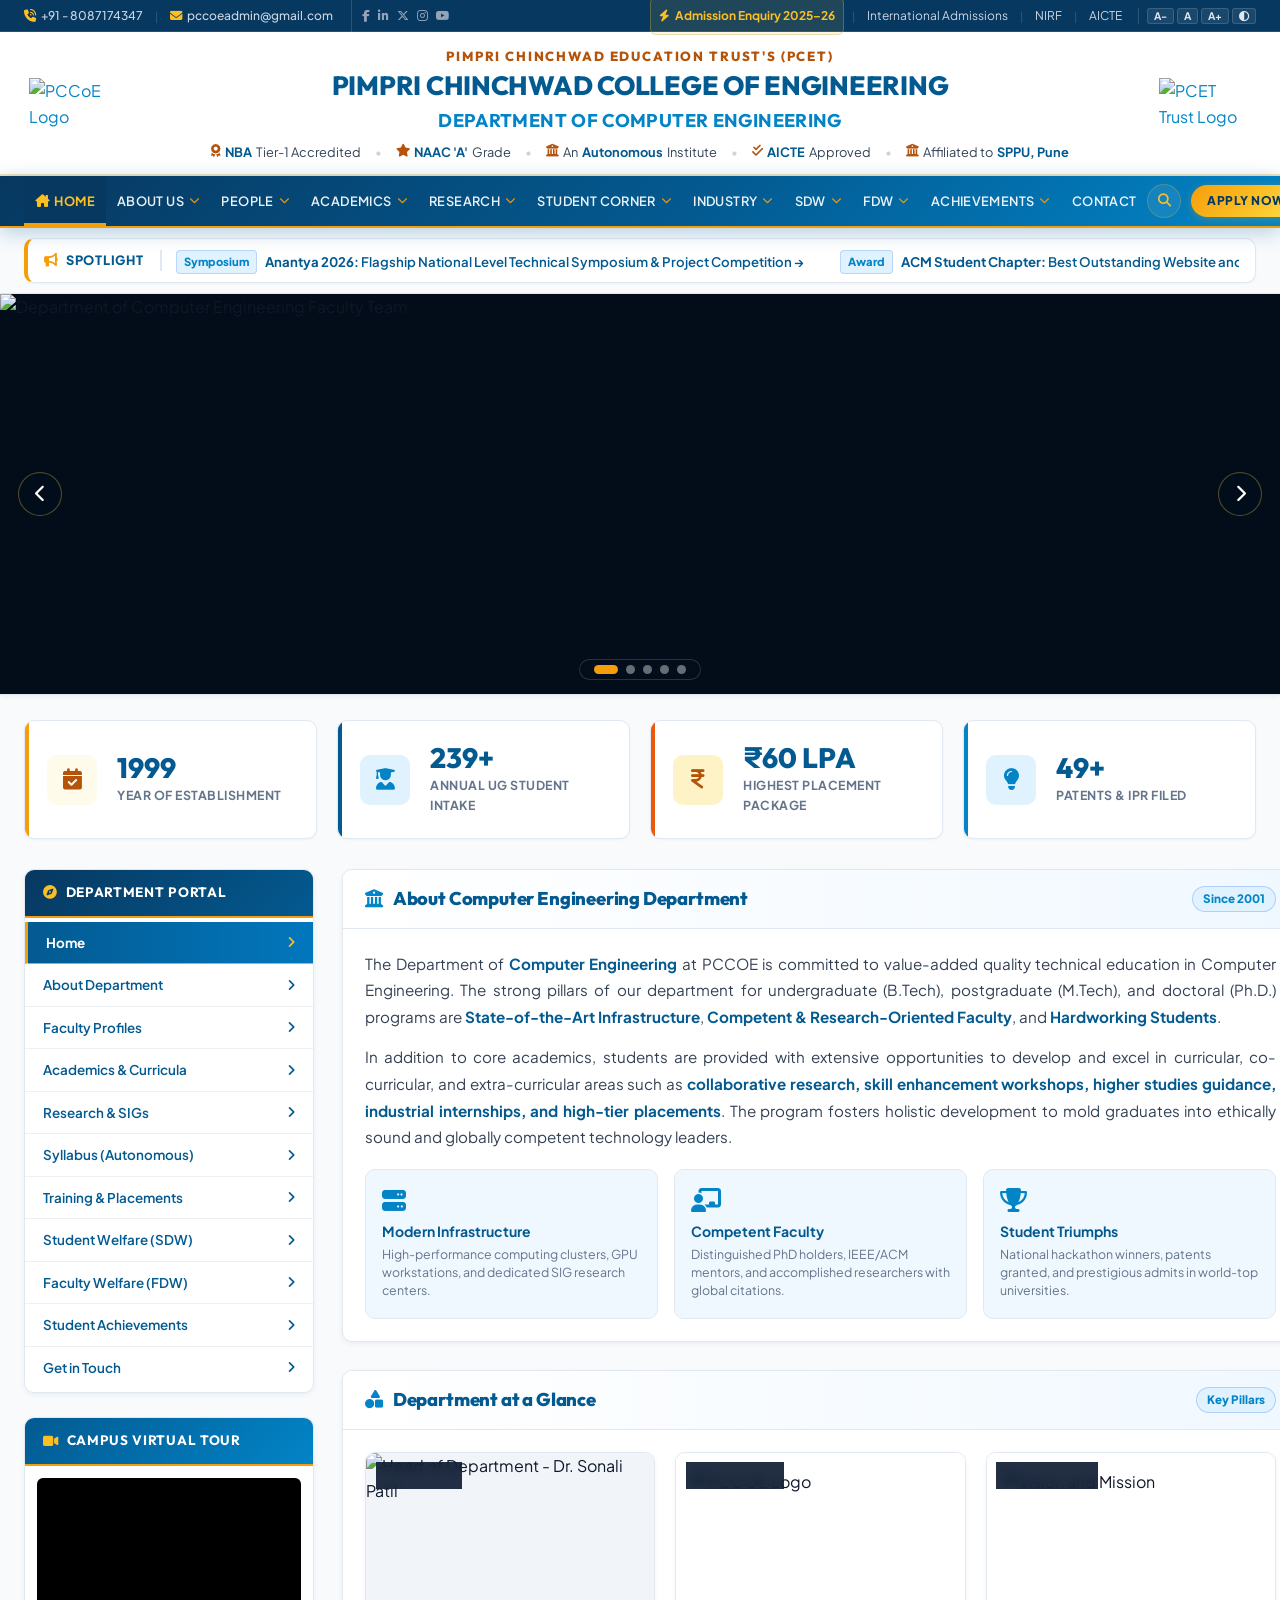
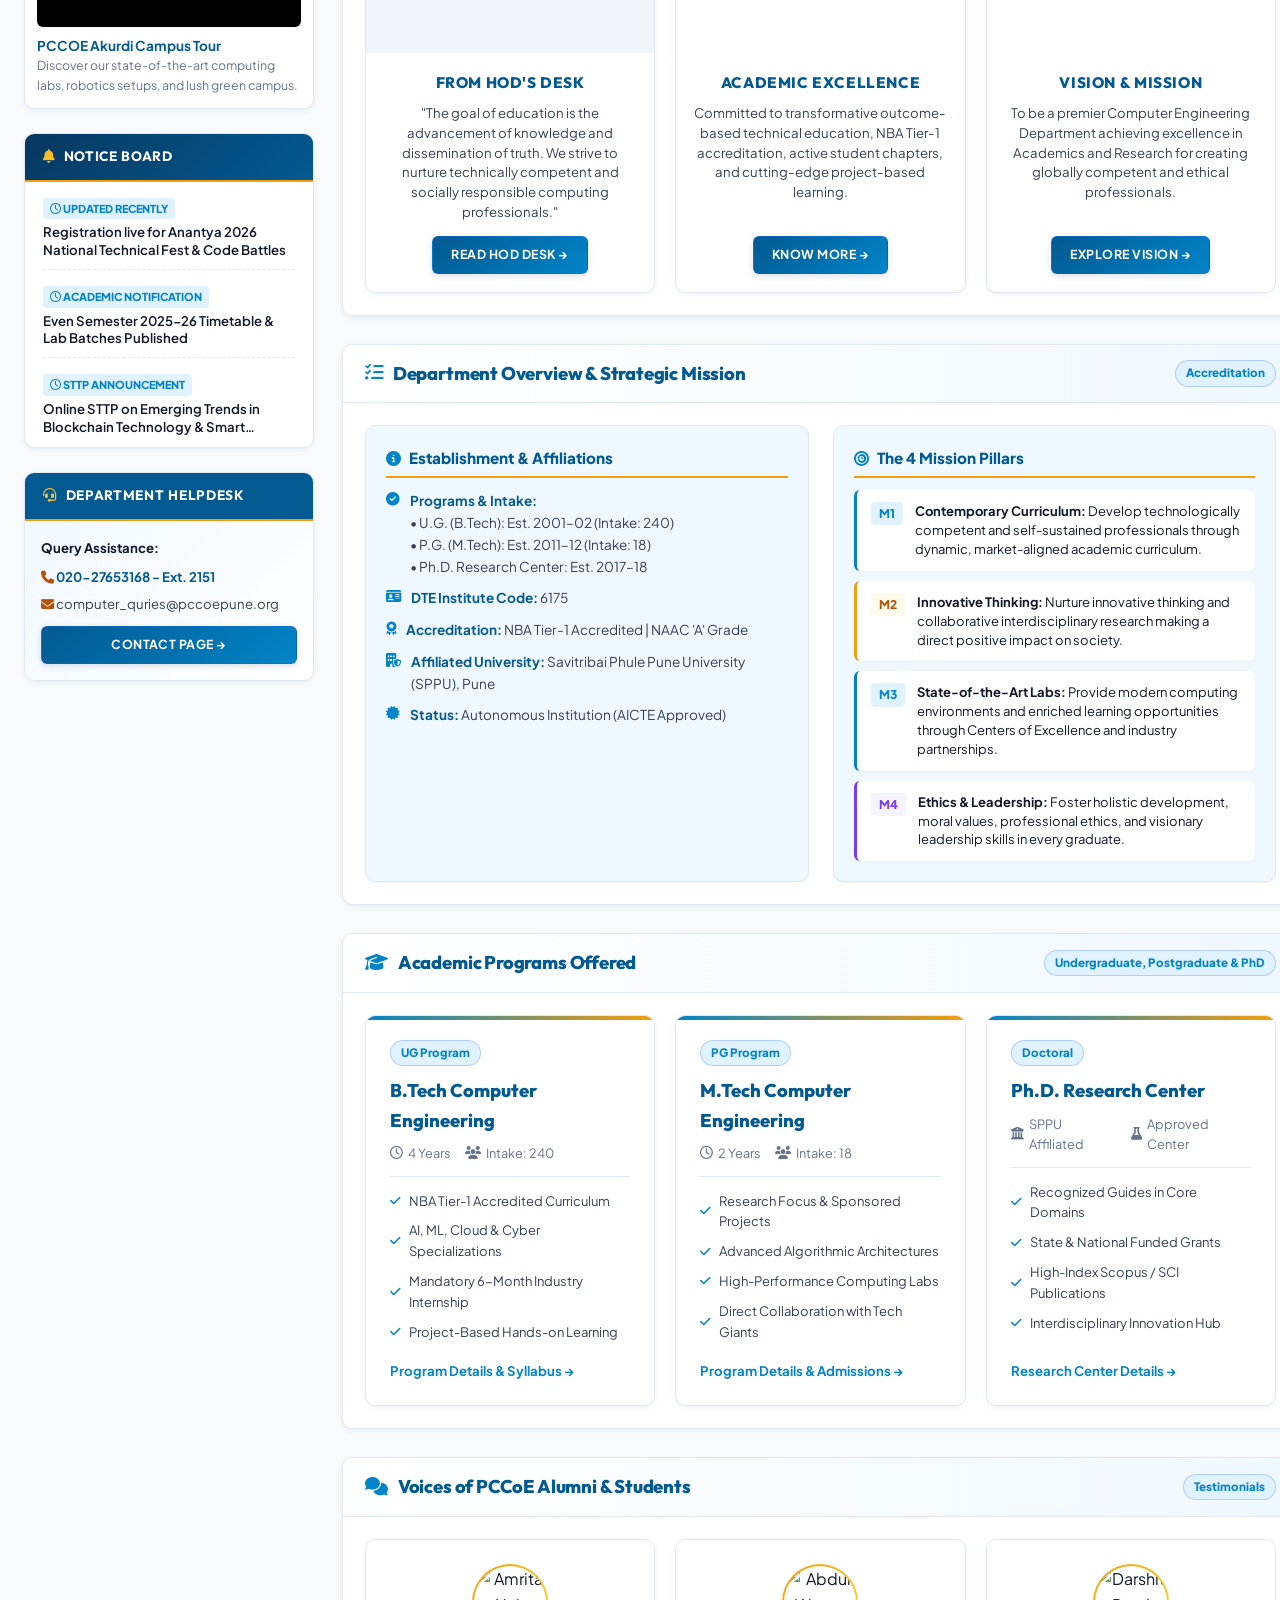
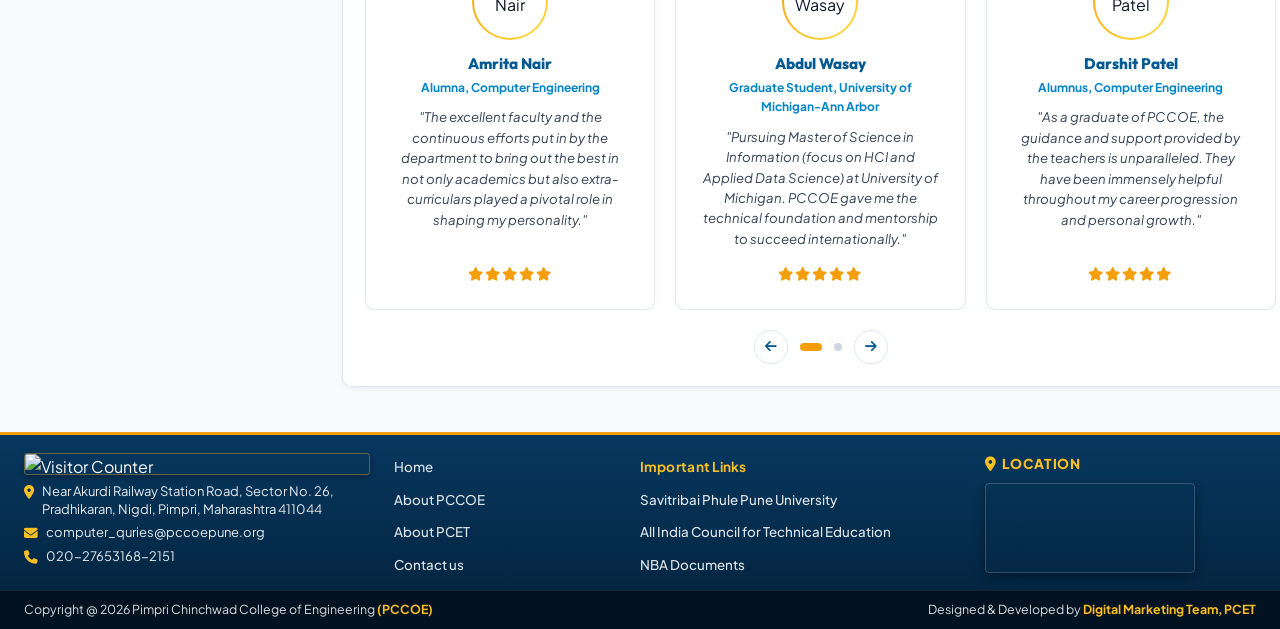
==== commit a690976c: "feat: remove left and right spacing on hero slider for full-width edge-to-edge layout" ====
--- a/index.html
+++ b/index.html
@@ -495,7 +495,7 @@
   <!-- ==========================================================================
        5. BROAD INSTITUTIONAL SHOWCASE SLIDER (Full Width, Unobstructed)
        ========================================================================== -->
-  <section class="container broad-hero-section" aria-label="Department Photo Gallery & Banners">
+  <section class="broad-hero-section" aria-label="Department Photo Gallery & Banners">
     <div class="broad-slider-container">
       <div class="hero-slider">
 
--- a/assets/css/style.css
+++ b/assets/css/style.css
@@ -646,18 +646,23 @@
 }
 
 /* ==========================================================================
-   5. BROAD INSTITUTIONAL SHOWCASE SLIDER (Full Width & Unobstructed)
+   5. BROAD INSTITUTIONAL SHOWCASE SLIDER (Full Width & Edge-to-Edge)
    ========================================================================== */
 .broad-hero-section {
+  width: 100%;
   margin-bottom: 25px;
+  padding: 0;
 }
 
 .broad-slider-container {
   width: 100%;
   background: var(--pccoe-navy-darkest);
-  border-radius: var(--radius-lg);
-  border: 1px solid var(--border-light);
-  box-shadow: var(--shadow-md);
+  border-radius: 0;
+  border-left: none;
+  border-right: none;
+  border-top: 1px solid var(--border-light);
+  border-bottom: 1px solid var(--border-light);
+  box-shadow: var(--shadow-sm);
   overflow: hidden;
   position: relative;
 }
@@ -1609,14 +1614,14 @@
 }
 
 /* ==========================================================================
-   MASTER FOOTER (Authentic Compact PCCOE Identity)
+   MASTER FOOTER (Harmonized Academic PCCOE Identity)
    ========================================================================== */
 .site-master-footer {
-  background: #1eafe7; /* Signature PCCOE Cerulean Cyan Blue matching logo and original site */
+  background: linear-gradient(180deg, var(--pccoe-navy-darkest) 0%, #03213a 100%);
   color: #ffffff;
   position: relative;
   overflow: hidden;
-  border-top: 3px solid #f97316;
+  border-top: 3px solid var(--pccoe-gold-primary);
 }
 
 .footer-main-body {
@@ -1638,6 +1643,9 @@
 .footer-counter-img {
   height: 22px;
   display: block;
+  border-radius: 3px;
+  border: 1px solid rgba(251, 191, 36, 0.35);
+  box-shadow: 0 2px 6px rgba(0, 0, 0, 0.3);
 }
 
 /* Contact List */
@@ -1653,23 +1661,23 @@
   align-items: flex-start;
   gap: 8px;
   font-size: 0.8125rem;
-  color: #ffffff;
+  color: rgba(255, 255, 255, 0.9);
   line-height: 1.35;
 }
 
 .footer-contact-item i {
-  color: #ffffff;
+  color: var(--pccoe-gold-bright);
   font-size: 0.85rem;
   margin-top: 3px;
   flex-shrink: 0;
 }
 
 .footer-contact-item a {
-  color: #ffffff;
+  color: rgba(255, 255, 255, 0.9);
 }
 
 .footer-contact-item a:hover {
-  color: #fef08a;
+  color: var(--pccoe-gold-bright);
   text-decoration: underline;
 }
 
@@ -1682,20 +1690,22 @@
 }
 
 .footer-nav-menu li a {
-  color: #ffffff;
+  color: rgba(255, 255, 255, 0.88);
   font-size: 0.835rem;
   font-weight: 500;
   transition: all var(--transition-fast);
 }
 
 .footer-nav-menu li a:hover {
-  color: #fef08a;
+  color: var(--pccoe-gold-bright);
   padding-left: 3px;
 }
 
 .footer-menu-heading {
   font-weight: 700 !important;
   font-size: 0.85rem !important;
+  color: var(--pccoe-gold-bright) !important;
+  letter-spacing: 0.02em;
   pointer-events: none;
 }
 
@@ -1707,20 +1717,21 @@
   font-size: 0.85rem;
   font-weight: 800;
   letter-spacing: 0.05em;
-  color: #ffffff;
+  color: var(--pccoe-gold-bright);
   text-transform: uppercase;
   margin-bottom: 8px;
 }
 
 .footer-location-title i {
-  color: #ffffff;
+  color: var(--pccoe-gold-bright);
   font-size: 0.9rem;
 }
 
 .footer-map-container {
   border-radius: 4px;
   overflow: hidden;
-  box-shadow: 0 2px 8px rgba(0, 0, 0, 0.15);
+  border: 1px solid rgba(255, 255, 255, 0.18);
+  box-shadow: 0 4px 12px rgba(0, 0, 0, 0.35);
   height: 90px;
   max-width: 210px;
 }
@@ -1733,10 +1744,11 @@
 
 /* Slim Dark Bottom Strip */
 .footer-bottom-strip {
-  background: #092138;
+  background: #021220;
+  border-top: 1px solid rgba(255, 255, 255, 0.08);
   padding: 9px 0;
   font-size: 0.775rem;
-  color: rgba(255, 255, 255, 0.9);
+  color: rgba(255, 255, 255, 0.85);
 }
 
 .footer-bottom-inner {
@@ -1748,11 +1760,11 @@
 }
 
 .footer-bottom-inner span {
-  color: rgba(255, 255, 255, 0.9);
+  color: rgba(255, 255, 255, 0.85);
 }
 
 .footer-bottom-inner strong {
-  color: #ffffff;
+  color: var(--pccoe-gold-bright);
 }
 
 .footer-bottom-inner a {
@@ -1762,12 +1774,12 @@
 }
 
 .footer-bottom-inner a:hover {
-  color: #fef08a;
+  color: var(--pccoe-gold-bright);
   text-decoration: underline;
 }
 
 .team-badge-link {
-  color: #ffffff !important;
+  color: var(--pccoe-gold-bright) !important;
   font-weight: 700;
 }
 
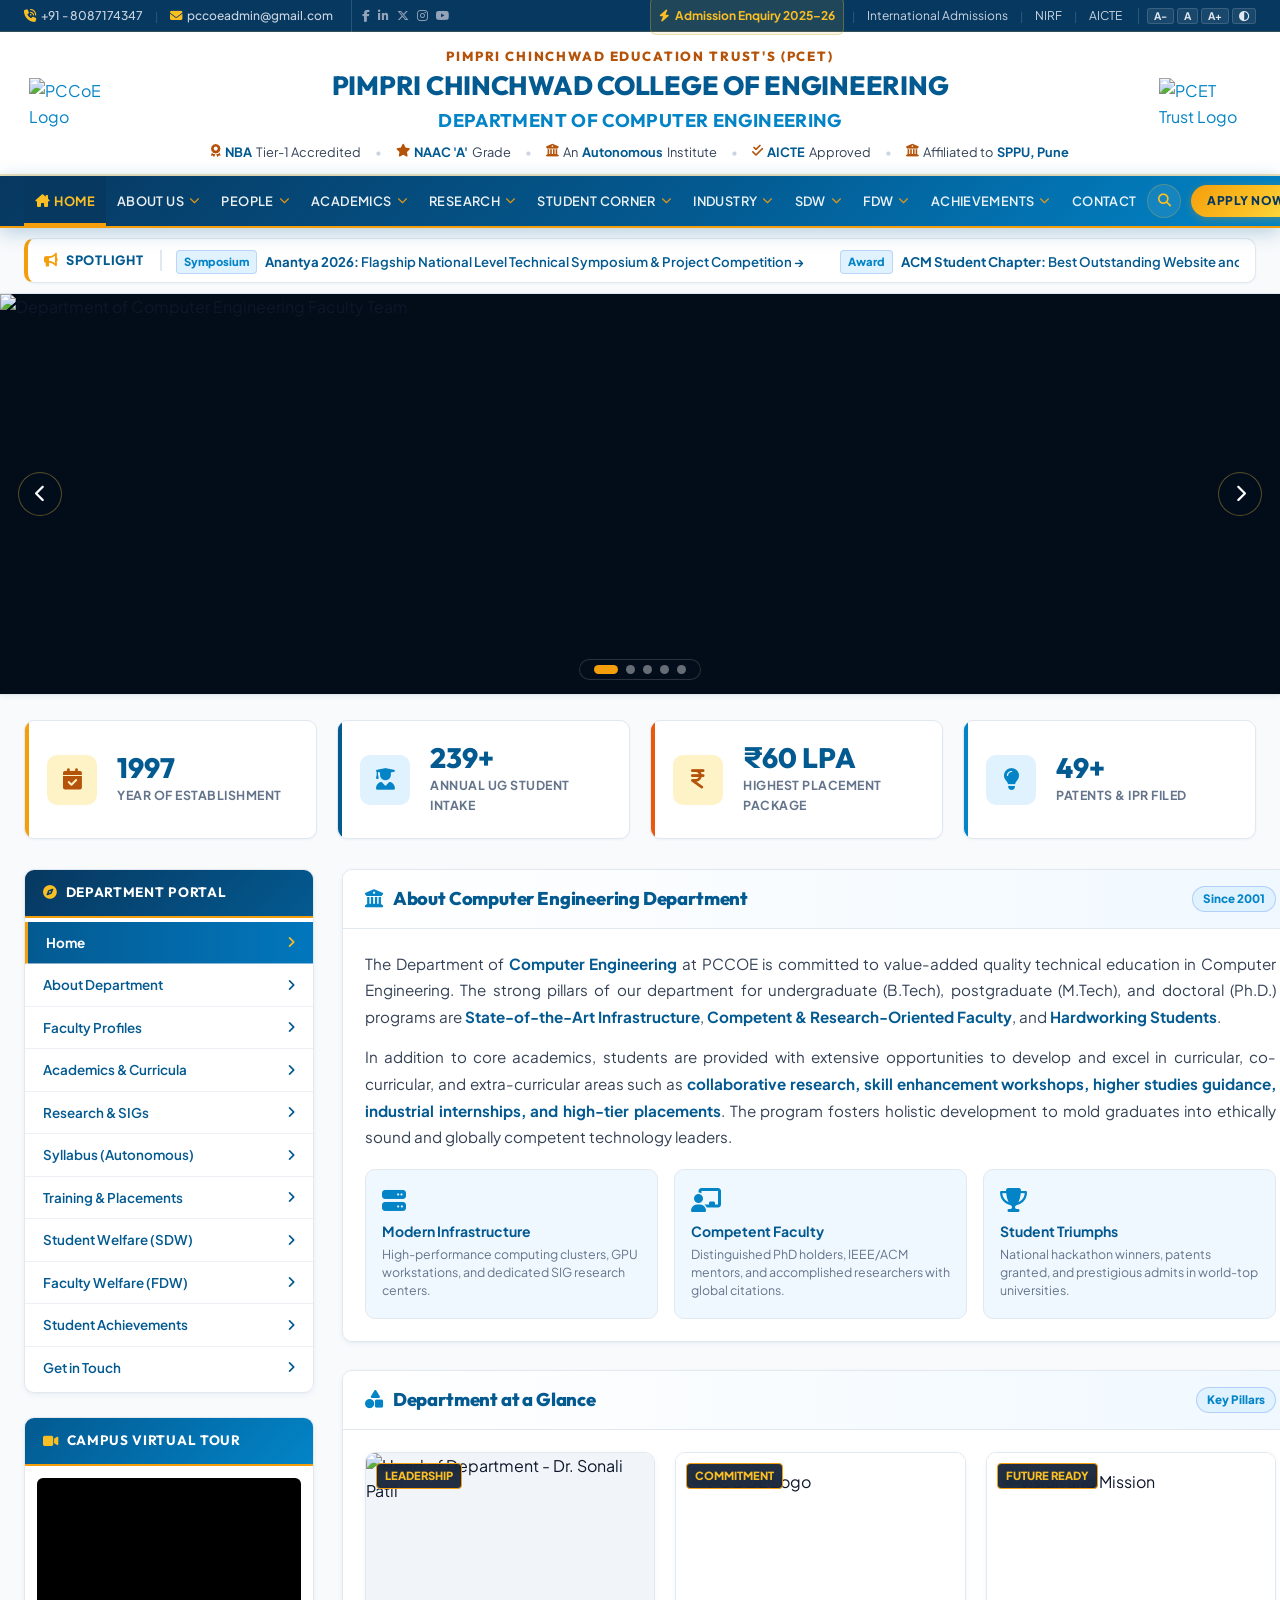
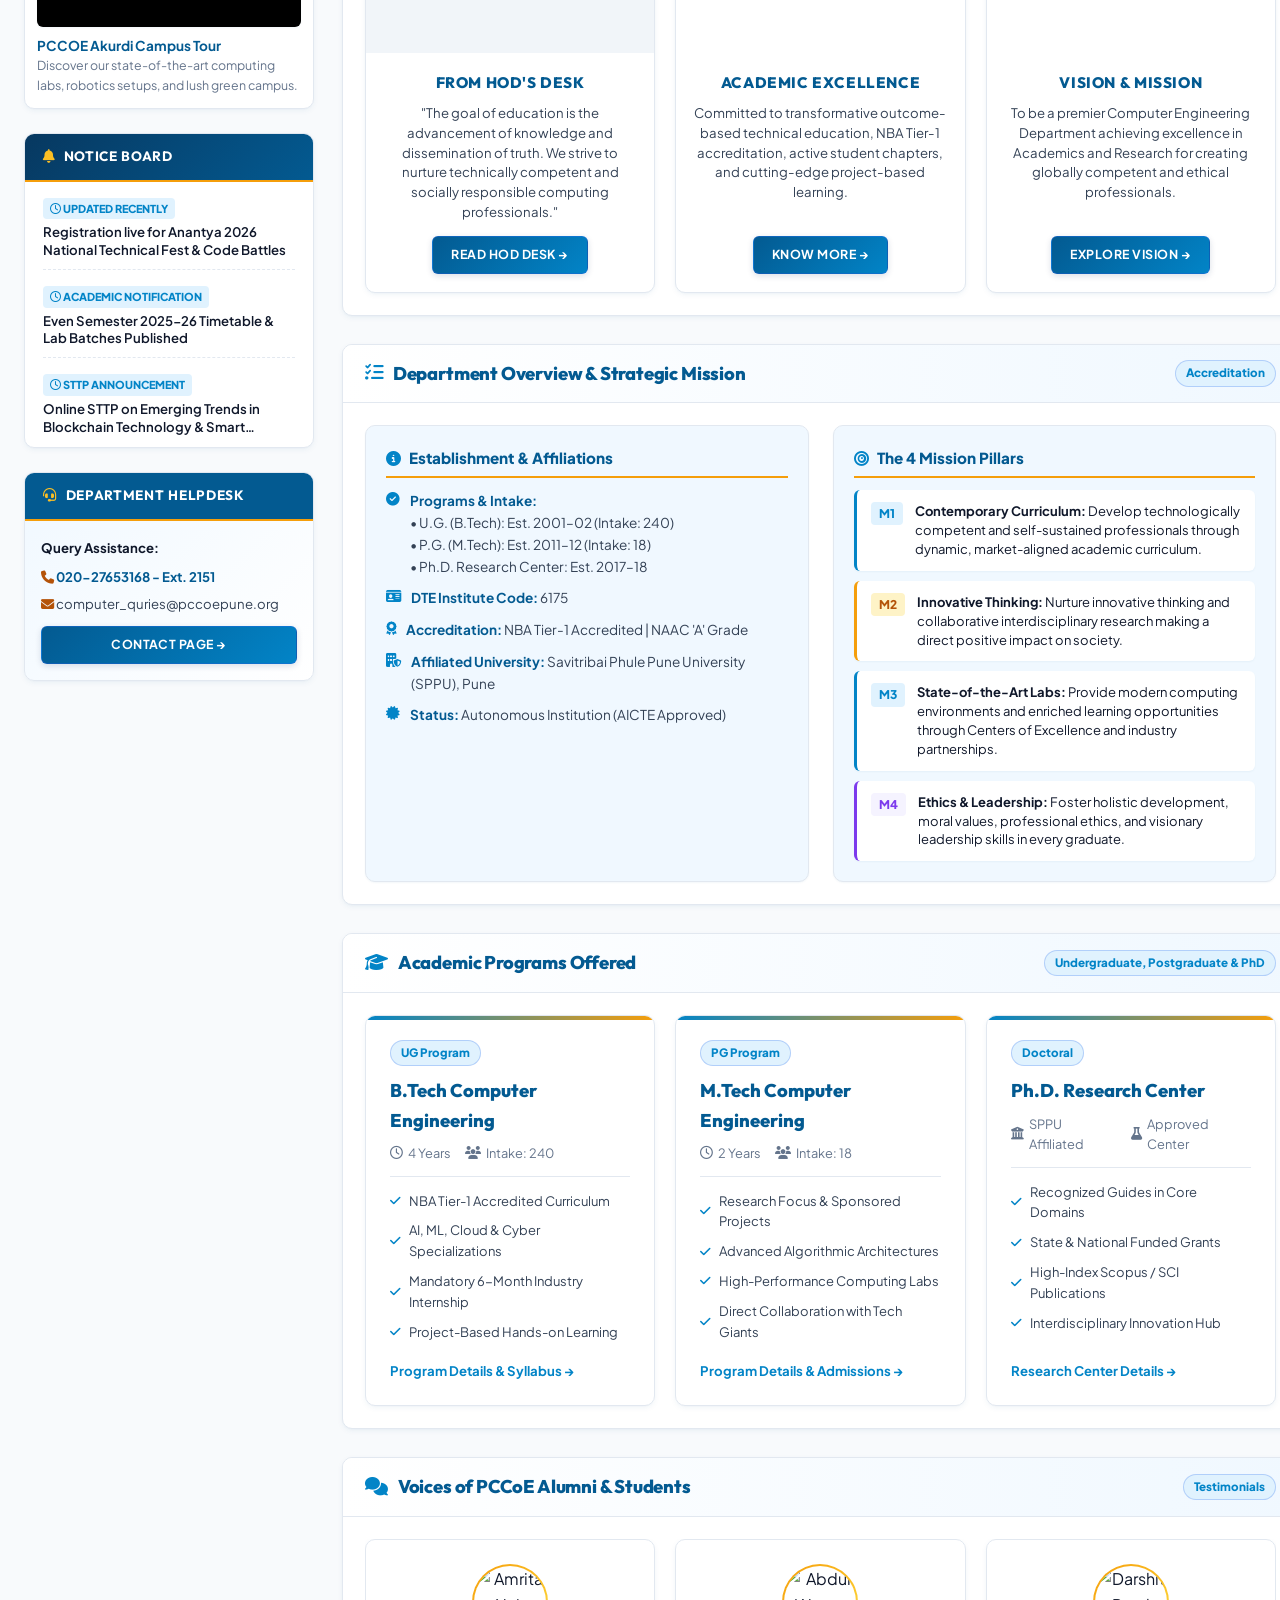
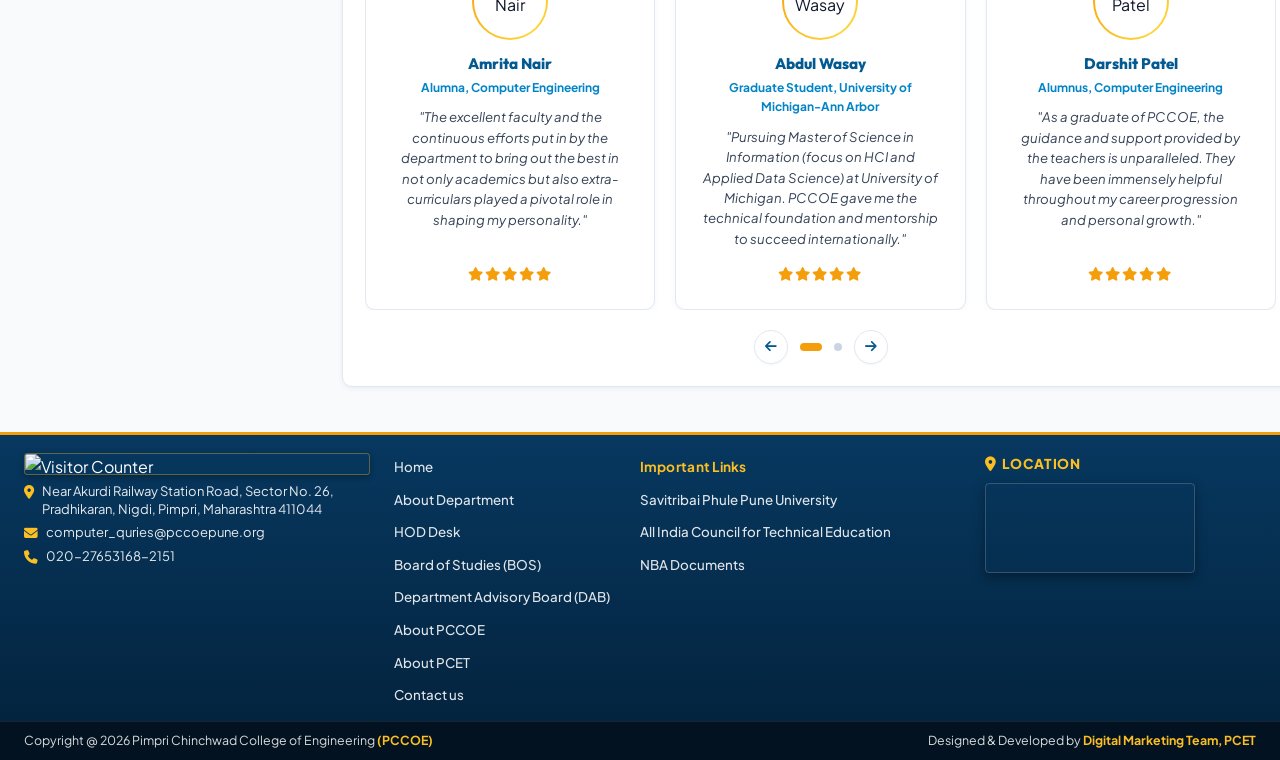
==== commit 27e9ecae: "feat: complete About Us suite (base, about, hod-desk, bos, dab), page transitions, and element direc" ====
--- a/index.html
+++ b/index.html
@@ -4,6 +4,7 @@
 <head>
   <meta charset="UTF-8">
   <meta name="viewport" content="width=device-width, initial-scale=1.0">
+  <meta name="view-transition" content="same-origin">
 
   <!-- Primary Meta Tags (Preserved & Enhanced from Original Site) -->
   <title>Top Computer Engineering College in Pune 2025 | PCCoE</title>
@@ -237,13 +238,13 @@
               About us <i class="fa-solid fa-chevron-down dropdown-chevron"></i>
             </a>
             <ul class="nav-dropdown">
-              <li><a class="dropdown-item-link" href="https://computer.pccoepune.com/about"><i
+              <li><a class="dropdown-item-link" href="about.html"><i
                     class="fa-solid fa-angle-right"></i> About Department</a></li>
-              <li><a class="dropdown-item-link" href="https://computer.pccoepune.com/computer-hod"><i
+              <li><a class="dropdown-item-link" href="hod-desk.html"><i
                     class="fa-solid fa-angle-right"></i> HOD Desk</a></li>
-              <li><a class="dropdown-item-link" href="https://computer.pccoepune.com/BOS"><i
+              <li><a class="dropdown-item-link" href="bos.html"><i
                     class="fa-solid fa-angle-right"></i> Board Of Studies (BOS)</a></li>
-              <li><a class="dropdown-item-link" href="https://computer.pccoepune.com/DAB"><i
+              <li><a class="dropdown-item-link" href="dab.html"><i
                     class="fa-solid fa-angle-right"></i> Department Advisory Board (DAB)</a></li>
             </ul>
           </li>
@@ -1136,6 +1137,10 @@
         <div class="footer-col">
           <ul class="footer-nav-menu">
             <li><a href="./">Home</a></li>
+            <li><a href="about.html">About Department</a></li>
+            <li><a href="hod-desk.html">HOD Desk</a></li>
+            <li><a href="bos.html">Board of Studies (BOS)</a></li>
+            <li><a href="dab.html">Department Advisory Board (DAB)</a></li>
             <li><a href="https://www.pccoepune.com/about-pccoe.php" target="_blank" rel="noopener noreferrer">About PCCOE</a></li>
             <li><a href="http://pcet.org.in/" target="_blank" rel="noopener noreferrer">About PCET</a></li>
             <li><a href="https://computer.pccoepune.com/contact" target="_blank" rel="noopener noreferrer">Contact us</a></li>
--- a/assets/css/style.css
+++ b/assets/css/style.css
@@ -18,8 +18,8 @@
   --pccoe-gold-bright: #fbbf24;       /* Luminous Sunburst Yellow (Inner Flame & Stars) */
   --pccoe-gold-warm: #ea580c;         /* Flame Crimson-Orange (Torch Fire Tip) */
   --pccoe-gold-dark: #b45309;         /* High-Contrast Accessible Amber */
-  --pccoe-gold-soft: #fffbeb;         /* Warm Golden Cream */
-  --pccoe-gold-wash: #fefce8;         /* Subtle Sunbeam Tint */
+  --pccoe-gold-soft: #fef3c7;         /* Rich Warm Golden Amber Tint */
+  --pccoe-gold-wash: #fde68a;         /* Deep Golden Tone */
   --pccoe-gold-gradient: linear-gradient(135deg, #f59e0b 0%, #fbbf24 55%, #fde047 100%);
   
   /* Fresh & Crisp Neutrals */
@@ -486,9 +486,11 @@
 }
 
 .dropdown-item-link:hover {
-  background: var(--pccoe-gold-soft);
-  color: var(--pccoe-navy);
-  padding-left: 22px;
+  background: #fef3c7;
+  color: var(--pccoe-navy-darkest);
+  border-left: 3px solid var(--pccoe-gold-primary);
+  padding-left: 19px;
+  font-weight: 600;
 }
 
 .dropdown-item-link:hover i {
@@ -1885,6 +1887,772 @@
   box-shadow: 0 6px 20px rgba(245, 158, 11, 0.45);
 }
 
+/* ==========================================================================
+   INTERNAL PAGE TEMPLATES (About, HOD Desk, Faculty, etc.)
+   ========================================================================== */
+.page-header-banner {
+  background: linear-gradient(135deg, var(--pccoe-navy-darkest) 0%, var(--pccoe-navy) 70%, #0369a1 100%);
+  color: #ffffff;
+  padding: 34px 0 30px;
+  border-bottom: 3px solid var(--pccoe-gold-primary);
+  margin-bottom: 30px;
+  position: relative;
+  overflow: hidden;
+}
+
+.page-header-banner::before {
+  content: '';
+  position: absolute;
+  top: -50%;
+  right: -10%;
+  width: 450px;
+  height: 450px;
+  background: radial-gradient(circle, rgba(251, 191, 36, 0.12) 0%, transparent 70%);
+  border-radius: 50%;
+  pointer-events: none;
+}
+
+.breadcrumbs-nav {
+  display: flex;
+  align-items: center;
+  gap: 8px;
+  font-size: 0.8125rem;
+  margin-bottom: 12px;
+  color: rgba(255, 255, 255, 0.75);
+}
+
+.breadcrumbs-nav a {
+  color: rgba(255, 255, 255, 0.85);
+  transition: color var(--transition-fast);
+}
+
+.breadcrumbs-nav a:hover {
+  color: var(--pccoe-gold-bright);
+}
+
+.breadcrumbs-nav i {
+  font-size: 0.7rem;
+  opacity: 0.6;
+}
+
+.breadcrumbs-nav .current-page {
+  color: var(--pccoe-gold-bright);
+  font-weight: 600;
+}
+
+.page-title {
+  font-family: var(--font-display);
+  font-size: 2.1rem;
+  font-weight: 800;
+  color: #ffffff;
+  line-height: 1.2;
+  margin-bottom: 8px;
+  letter-spacing: -0.01em;
+}
+
+.page-subtitle {
+  font-size: 0.95rem;
+  color: rgba(255, 255, 255, 0.88);
+  max-width: 850px;
+  line-height: 1.5;
+}
+
+/* 2-Column Internal Page Layout */
+.internal-page-grid {
+  display: grid;
+  grid-template-columns: 280px 1fr;
+  gap: 2.2rem;
+  align-items: start;
+  margin-bottom: 45px;
+}
+
+/* Sticky Page Navigation Sidebar */
+.internal-sidebar {
+  position: sticky;
+  top: 75px;
+  background: #ffffff;
+  border-radius: var(--radius-md);
+  border: 1px solid var(--border-light);
+  box-shadow: var(--shadow-sm);
+  overflow: hidden;
+}
+
+.sidebar-heading {
+  background: linear-gradient(90deg, var(--pccoe-navy-darkest) 0%, var(--pccoe-navy) 100%);
+  color: #ffffff;
+  padding: 13px 18px;
+  font-size: 0.875rem;
+  font-weight: 700;
+  text-transform: uppercase;
+  letter-spacing: 0.04em;
+  display: flex;
+  align-items: center;
+  gap: 8px;
+  border-bottom: 2px solid var(--pccoe-gold-primary);
+}
+
+.sidebar-heading i {
+  color: var(--pccoe-gold-bright);
+}
+
+.sidebar-menu {
+  list-style: none;
+  padding: 6px 0;
+}
+
+.sidebar-menu li a {
+  display: flex;
+  align-items: center;
+  gap: 10px;
+  padding: 10px 18px;
+  color: var(--text-secondary);
+  font-size: 0.85rem;
+  font-weight: 500;
+  border-left: 3px solid transparent;
+  transition: all var(--transition-fast);
+}
+
+.sidebar-menu li a i {
+  color: var(--pccoe-gold-dark);
+  font-size: 0.75rem;
+  opacity: 0.7;
+  transition: transform var(--transition-fast);
+}
+
+.sidebar-menu li a:hover,
+.sidebar-menu li.active a {
+  background: var(--pccoe-gold-soft);
+  color: var(--pccoe-navy-darkest);
+  border-left-color: var(--pccoe-gold-primary);
+  font-weight: 600;
+}
+
+.sidebar-menu li a:hover i,
+.sidebar-menu li.active a i {
+  opacity: 1;
+  transform: translateX(3px);
+  color: var(--pccoe-gold-warm);
+}
+
+/* Sidebar Contact Card */
+.sidebar-info-card {
+  margin-top: 18px;
+  background: #ffffff;
+  border-radius: var(--radius-md);
+  border: 1px solid var(--border-light);
+  padding: 18px;
+  box-shadow: var(--shadow-xs);
+}
+
+.sidebar-info-card h4 {
+  font-size: 0.875rem;
+  font-weight: 700;
+  color: var(--pccoe-navy-darkest);
+  margin-bottom: 10px;
+  display: flex;
+  align-items: center;
+  gap: 8px;
+}
+
+.sidebar-info-card p {
+  font-size: 0.8125rem;
+  color: var(--text-muted);
+  line-height: 1.5;
+  margin-bottom: 12px;
+}
+
+.sidebar-apply-btn {
+  display: block;
+  text-align: center;
+  background: var(--pccoe-gold-gradient);
+  color: var(--pccoe-navy-darkest);
+  font-weight: 700;
+  font-size: 0.825rem;
+  padding: 8px 14px;
+  border-radius: var(--radius-sm);
+  box-shadow: 0 2px 6px rgba(245, 158, 11, 0.3);
+}
+
+.sidebar-apply-btn:hover {
+  background: var(--pccoe-gold-bright);
+  transform: translateY(-2px);
+}
+
+/* Internal Page Main Content Area */
+.page-article {
+  display: flex;
+  flex-direction: column;
+  gap: 24px;
+}
+
+.content-card {
+  background: #ffffff;
+  border-radius: var(--radius-md);
+  border: 1px solid var(--border-light);
+  padding: 24px 28px;
+  box-shadow: var(--shadow-sm);
+  position: relative;
+}
+
+/* HOD Profile Layout */
+.hod-profile-layout {
+  display: grid;
+  grid-template-columns: 200px 1fr;
+  gap: 2rem;
+  align-items: start;
+  margin-bottom: 20px;
+}
+
+@media (max-width: 640px) {
+  .hod-profile-layout {
+    grid-template-columns: 1fr;
+    justify-items: center;
+  }
+}
+
+.content-card-header {
+  display: flex;
+  align-items: center;
+  justify-content: space-between;
+  border-bottom: 2px solid var(--pccoe-navy-subtle);
+  padding-bottom: 12px;
+  margin-bottom: 16px;
+}
+
+.content-card-title {
+  font-family: var(--font-display);
+  font-size: 1.3rem;
+  font-weight: 700;
+  color: var(--pccoe-navy-darkest);
+  display: flex;
+  align-items: center;
+  gap: 10px;
+}
+
+.content-card-title i {
+  color: var(--pccoe-navy-mid);
+}
+
+.content-card-badge {
+  font-size: 0.725rem;
+  font-weight: 700;
+  text-transform: uppercase;
+  letter-spacing: 0.05em;
+  background: var(--pccoe-navy-subtle);
+  color: var(--pccoe-navy);
+  padding: 4px 10px;
+  border-radius: var(--radius-full);
+}
+
+.lead-paragraph {
+  font-size: 0.965rem;
+  line-height: 1.7;
+  color: var(--text-secondary);
+  margin-bottom: 14px;
+}
+
+/* PEO & PSO Outcome Grid */
+.outcomes-grid {
+  display: grid;
+  grid-template-columns: repeat(auto-fit, minmax(280px, 1fr));
+  gap: 1.25rem;
+  margin-top: 14px;
+}
+
+.outcome-card {
+  background: #f8fafc;
+  border: 1px solid var(--border-light);
+  border-left: 4px solid var(--pccoe-navy);
+  border-radius: var(--radius-sm);
+  padding: 16px 18px;
+  transition: all var(--transition-fast);
+}
+
+.outcome-card:hover {
+  background: #ffffff;
+  border-left-color: var(--pccoe-gold-primary);
+  box-shadow: var(--shadow-sm);
+  transform: translateY(-2px);
+}
+
+.outcome-tag {
+  font-size: 0.75rem;
+  font-weight: 800;
+  color: var(--pccoe-navy);
+  margin-bottom: 6px;
+  display: flex;
+  align-items: center;
+  gap: 6px;
+}
+
+.outcome-title {
+  font-size: 0.95rem;
+  font-weight: 700;
+  color: var(--pccoe-navy-darkest);
+  margin-bottom: 8px;
+}
+
+.outcome-desc {
+  font-size: 0.835rem;
+  line-height: 1.55;
+  color: var(--text-secondary);
+}
+
+/* Growth Timeline */
+.timeline-list {
+  list-style: none;
+  position: relative;
+  padding-left: 28px;
+  margin-top: 16px;
+}
+
+.timeline-list::before {
+  content: '';
+  position: absolute;
+  top: 6px;
+  bottom: 6px;
+  left: 9px;
+  width: 2px;
+  background: var(--pccoe-navy-subtle);
+}
+
+.timeline-entry {
+  position: relative;
+  margin-bottom: 20px;
+}
+
+.timeline-entry:last-child {
+  margin-bottom: 0;
+}
+
+.timeline-dot {
+  position: absolute;
+  left: -28px;
+  top: 4px;
+  width: 20px;
+  height: 20px;
+  border-radius: 50%;
+  background: #ffffff;
+  border: 3px solid var(--pccoe-navy-mid);
+  box-shadow: 0 0 0 2px rgba(2, 132, 199, 0.2);
+}
+
+.timeline-entry.highlight .timeline-dot {
+  border-color: var(--pccoe-gold-primary);
+  box-shadow: 0 0 0 3px rgba(245, 158, 11, 0.3);
+}
+
+.timeline-year {
+  font-weight: 800;
+  font-size: 0.85rem;
+  color: var(--pccoe-navy-mid);
+  margin-bottom: 3px;
+}
+
+.timeline-entry.highlight .timeline-year {
+  color: var(--pccoe-gold-dark);
+}
+
+.timeline-text {
+  font-size: 0.875rem;
+  color: var(--text-secondary);
+  line-height: 1.5;
+}
+
+/* Labs Showcase Grid */
+.labs-grid {
+  display: grid;
+  grid-template-columns: repeat(auto-fit, minmax(260px, 1fr));
+  gap: 1.25rem;
+  margin-top: 14px;
+}
+
+.lab-card {
+  background: #ffffff;
+  border: 1px solid var(--border-light);
+  border-radius: var(--radius-sm);
+  padding: 16px;
+  transition: all var(--transition-fast);
+  border-top: 3px solid var(--pccoe-navy-mid);
+}
+
+.lab-card:hover {
+  transform: translateY(-3px);
+  box-shadow: var(--shadow-md);
+  border-top-color: var(--pccoe-gold-primary);
+}
+
+.lab-title {
+  font-size: 0.95rem;
+  font-weight: 700;
+  color: var(--pccoe-navy-darkest);
+  margin-bottom: 6px;
+}
+
+.lab-meta {
+  font-size: 0.775rem;
+  color: var(--text-muted);
+  margin-bottom: 8px;
+}
+
+.lab-desc {
+  font-size: 0.8125rem;
+  color: var(--text-secondary);
+  line-height: 1.45;
+}
+
+/* BOS Committee Table Styling */
+.bos-table-wrap {
+  overflow-x: auto;
+  border-radius: var(--radius-sm);
+  border: 1px solid var(--border-light);
+  margin-top: 14px;
+}
+
+.bos-table {
+  width: 100%;
+  border-collapse: collapse;
+  font-size: 0.875rem;
+}
+
+.bos-table thead tr {
+  background: linear-gradient(90deg, var(--pccoe-navy-darkest) 0%, var(--pccoe-navy) 100%);
+  color: #ffffff;
+}
+
+.bos-table th,
+.bos-table td {
+  padding: 10px 14px;
+  border: 1px solid var(--border-light);
+  vertical-align: middle;
+}
+
+.bos-table th {
+  font-weight: 700;
+  text-transform: uppercase;
+  font-size: 0.775rem;
+  letter-spacing: 0.04em;
+}
+
+.bos-table tbody tr:nth-child(even) {
+  background: #f8fafc;
+}
+
+.bos-table tbody tr:hover {
+  background: var(--pccoe-gold-soft);
+}
+
+.bos-search-box {
+  width: 100%;
+  padding: 8px 14px;
+  border: 1px solid var(--border-light);
+  border-radius: var(--radius-sm);
+  font-size: 0.85rem;
+  margin-bottom: 12px;
+  outline: none;
+  transition: border-color var(--transition-fast);
+}
+
+/* Minutes of Meeting (MoM) Grid */
+.mom-grid {
+  display: grid;
+  grid-template-columns: repeat(auto-fill, minmax(280px, 1fr));
+  gap: 14px;
+  margin-top: 14px;
+}
+
+.mom-card {
+  background: #ffffff;
+  border: 1px solid var(--border-light);
+  border-radius: var(--radius-sm);
+  padding: 14px 16px;
+  display: flex;
+  align-items: center;
+  justify-content: space-between;
+  gap: 12px;
+  transition: all var(--transition-fast);
+  box-shadow: var(--shadow-xs);
+  text-decoration: none;
+}
+
+.mom-card:hover {
+  transform: translateY(-2px);
+  border-color: var(--pccoe-navy-mid);
+  box-shadow: var(--shadow-md);
+  background: #f8fafc;
+}
+
+.mom-card-left {
+  display: flex;
+  align-items: center;
+  gap: 12px;
+}
+
+.mom-icon {
+  width: 38px;
+  height: 38px;
+  border-radius: var(--radius-sm);
+  background: #fee2e2;
+  color: #dc2626;
+  display: flex;
+  align-items: center;
+  justify-content: center;
+  font-size: 1.1rem;
+  flex-shrink: 0;
+}
+
+.mom-info {
+  display: flex;
+  flex-direction: column;
+}
+
+.mom-title {
+  font-size: 0.875rem;
+  font-weight: 700;
+  color: var(--pccoe-navy-darkest);
+  line-height: 1.35;
+}
+
+.mom-date {
+  font-size: 0.775rem;
+  color: var(--text-muted);
+  margin-top: 2px;
+}
+
+.mom-download-btn {
+  font-size: 0.8rem;
+  color: var(--pccoe-navy);
+  padding: 6px;
+  border-radius: 50%;
+  background: var(--pccoe-navy-subtle);
+  display: flex;
+  align-items: center;
+  justify-content: center;
+  width: 30px;
+  height: 30px;
+  flex-shrink: 0;
+  transition: all var(--transition-fast);
+}
+
+.mom-card:hover .mom-download-btn {
+  background: var(--pccoe-navy);
+  color: #ffffff;
+}
+
+/* Department Advisory Board (DAB) Table */
+.dab-table-wrap {
+  overflow-x: auto;
+  border-radius: var(--radius-sm);
+  border: 1px solid #d6e2f0;
+  margin-top: 10px;
+}
+
+.dab-table {
+  width: 100%;
+  border-collapse: collapse;
+  font-size: 0.95rem;
+  border: 1px solid #d6e2f0;
+}
+
+.dab-table th,
+.dab-table td {
+  padding: 10px 14px;
+  border: 1px solid #d6e2f0;
+  vertical-align: middle;
+}
+
+.dab-table tbody tr:nth-child(even) {
+  background: #f1f8fe;
+}
+
+.dab-table tbody tr:nth-child(odd) {
+  background: #ffffff;
+}
+
+.dab-table tbody tr:hover {
+  background: #e6f3fc;
+}
+
+.dab-table tr > td:first-child:not(:only-child) {
+  width: 240px;
+  font-weight: 600;
+  text-align: left;
+  white-space: nowrap;
+}
+
+.dab-table tr > td:last-child {
+  text-align: left;
+}
+
+
+
+/* ==========================================================================
+   ANIMATED COLLAPSIBLE SECTIONS & ACCORDIONS (About Us & Long Modules)
+   ========================================================================== */
+.collapsible-card {
+  background: #ffffff;
+  border-radius: var(--radius-md);
+  border: 1px solid var(--border-light);
+  box-shadow: var(--shadow-sm);
+  overflow: hidden;
+  margin-bottom: 1.5rem;
+  transition: box-shadow var(--transition-fast), border-color var(--transition-fast);
+}
+
+.collapsible-card:hover {
+  box-shadow: var(--shadow-md);
+  border-color: rgba(2, 132, 199, 0.35);
+}
+
+.collapsible-card.open {
+  border-color: rgba(2, 132, 199, 0.45);
+  box-shadow: var(--shadow-md);
+}
+
+.collapsible-trigger {
+  width: 100%;
+  display: flex;
+  align-items: center;
+  justify-content: space-between;
+  padding: 18px 24px;
+  background: #ffffff;
+  border: none;
+  cursor: pointer;
+  text-align: left;
+  transition: background var(--transition-fast), color var(--transition-fast);
+  user-select: none;
+}
+
+.collapsible-trigger:hover {
+  background: #f8fafc;
+}
+
+.collapsible-card.open .collapsible-trigger {
+  background: #f0f7ff;
+}
+
+.collapsible-trigger-content {
+  display: flex;
+  align-items: center;
+  gap: 12px;
+  flex-wrap: wrap;
+}
+
+.collapsible-title {
+  font-family: var(--font-display);
+  font-size: 1.15rem;
+  font-weight: 700;
+  color: var(--pccoe-navy-darkest);
+  display: flex;
+  align-items: center;
+  gap: 10px;
+  margin: 0;
+}
+
+.collapsible-title i {
+  color: var(--pccoe-navy-mid);
+  font-size: 1.1rem;
+}
+
+.collapsible-chevron-box {
+  width: 34px;
+  height: 34px;
+  border-radius: 50%;
+  background: var(--pccoe-navy-subtle);
+  color: var(--pccoe-navy);
+  display: flex;
+  align-items: center;
+  justify-content: center;
+  font-size: 0.9rem;
+  transition: transform var(--transition-normal), background var(--transition-fast), color var(--transition-fast);
+  flex-shrink: 0;
+}
+
+.collapsible-card.open .collapsible-chevron-box {
+  transform: rotate(180deg);
+  background: var(--pccoe-navy);
+  color: var(--pccoe-gold-bright);
+}
+
+.collapsible-body {
+  max-height: 0;
+  overflow: hidden;
+  padding: 0 24px;
+  opacity: 0;
+  transition: max-height 0.45s cubic-bezier(0.4, 0, 0.2, 1), opacity 0.35s ease, padding 0.35s ease;
+}
+
+.collapsible-card.open .collapsible-body {
+  max-height: 8000px;
+  padding: 20px 24px 24px 24px;
+  opacity: 1;
+  border-top: 1px solid var(--border-light);
+}
+
+@keyframes sectionPulse {
+  0% { box-shadow: 0 0 0 0 rgba(2, 132, 199, 0.6); }
+  70% { box-shadow: 0 0 0 12px rgba(2, 132, 199, 0); }
+  100% { box-shadow: var(--shadow-md); }
+}
+
+.collapsible-card.highlight-pulse {
+  animation: sectionPulse 1.2s ease-out;
+  border-color: var(--pccoe-navy-mid);
+}
+
+/* Accordion Control Toolbar */
+.section-toggle-toolbar {
+  display: flex;
+  align-items: center;
+  justify-content: space-between;
+  gap: 10px;
+  margin-bottom: 14px;
+  padding: 10px 16px;
+  background: #f8fafc;
+  border-radius: var(--radius-sm);
+  border: 1px solid var(--border-light);
+}
+
+.section-toggle-info {
+  font-size: 0.825rem;
+  font-weight: 600;
+  color: var(--pccoe-navy-darkest);
+  display: flex;
+  align-items: center;
+  gap: 8px;
+}
+
+.section-toggle-info i {
+  color: var(--pccoe-navy-mid);
+}
+
+.section-toggle-actions {
+  display: flex;
+  align-items: center;
+  gap: 8px;
+}
+
+.section-toggle-btn {
+  font-size: 0.775rem;
+  font-weight: 700;
+  padding: 6px 14px;
+  border-radius: var(--radius-sm);
+  background: #ffffff;
+  border: 1px solid var(--border-light);
+  color: var(--pccoe-navy);
+  cursor: pointer;
+  display: inline-flex;
+  align-items: center;
+  gap: 6px;
+  transition: all var(--transition-fast);
+}
+
+.section-toggle-btn:hover {
+  background: var(--pccoe-navy-subtle);
+  border-color: var(--pccoe-navy-mid);
+  color: var(--pccoe-navy-darkest);
+}
+
 /* Responsive */
 @media (max-width: 1200px) {
   .hero-slider {
@@ -1913,10 +2681,12 @@
   .accreditation-ribbon {
     justify-content: flex-start;
   }
-  .main-layout-grid {
+  .main-layout-grid,
+  .internal-page-grid {
     grid-template-columns: 1fr;
   }
-  .sidebar-wrapper {
+  .sidebar-wrapper,
+  .internal-sidebar {
     position: static;
   }
 
@@ -2039,3 +2809,65 @@
     grid-template-columns: 1fr;
   }
 }
+
+/* ==========================================================================
+   SEAMLESS PAGE TRANSITION & ANIMATION SYSTEM
+   ========================================================================== */
+@view-transition {
+  navigation: auto;
+}
+
+::view-transition-old(root) {
+  animation: 0.22s cubic-bezier(0.4, 0, 0.2, 1) both pageFadeOut;
+}
+
+::view-transition-new(root) {
+  animation: 0.28s cubic-bezier(0, 0, 0.2, 1) both pageFadeIn;
+}
+
+@keyframes pageFadeOut {
+  from {
+    opacity: 1;
+    transform: translateY(0);
+  }
+  to {
+    opacity: 0;
+    transform: translateY(-6px);
+  }
+}
+
+@keyframes pageFadeIn {
+  from {
+    opacity: 0;
+    transform: translateY(8px);
+  }
+  to {
+    opacity: 1;
+    transform: translateY(0);
+  }
+}
+
+/* Fallback & Enhanced In-Page Transitions */
+.page-content-wrapper,
+main.internal-page-grid,
+main.homepage-content-wrapper {
+  animation: smoothContentFadeIn 0.35s cubic-bezier(0.16, 1, 0.3, 1) forwards;
+}
+
+.page-transitioning {
+  opacity: 0 !important;
+  transform: translateY(-5px) !important;
+  transition: opacity 0.18s cubic-bezier(0.4, 0, 1, 1), transform 0.18s cubic-bezier(0.4, 0, 1, 1) !important;
+}
+
+@keyframes smoothContentFadeIn {
+  0% {
+    opacity: 0;
+    transform: translateY(8px);
+  }
+  100% {
+    opacity: 1;
+    transform: translateY(0);
+  }
+}
+
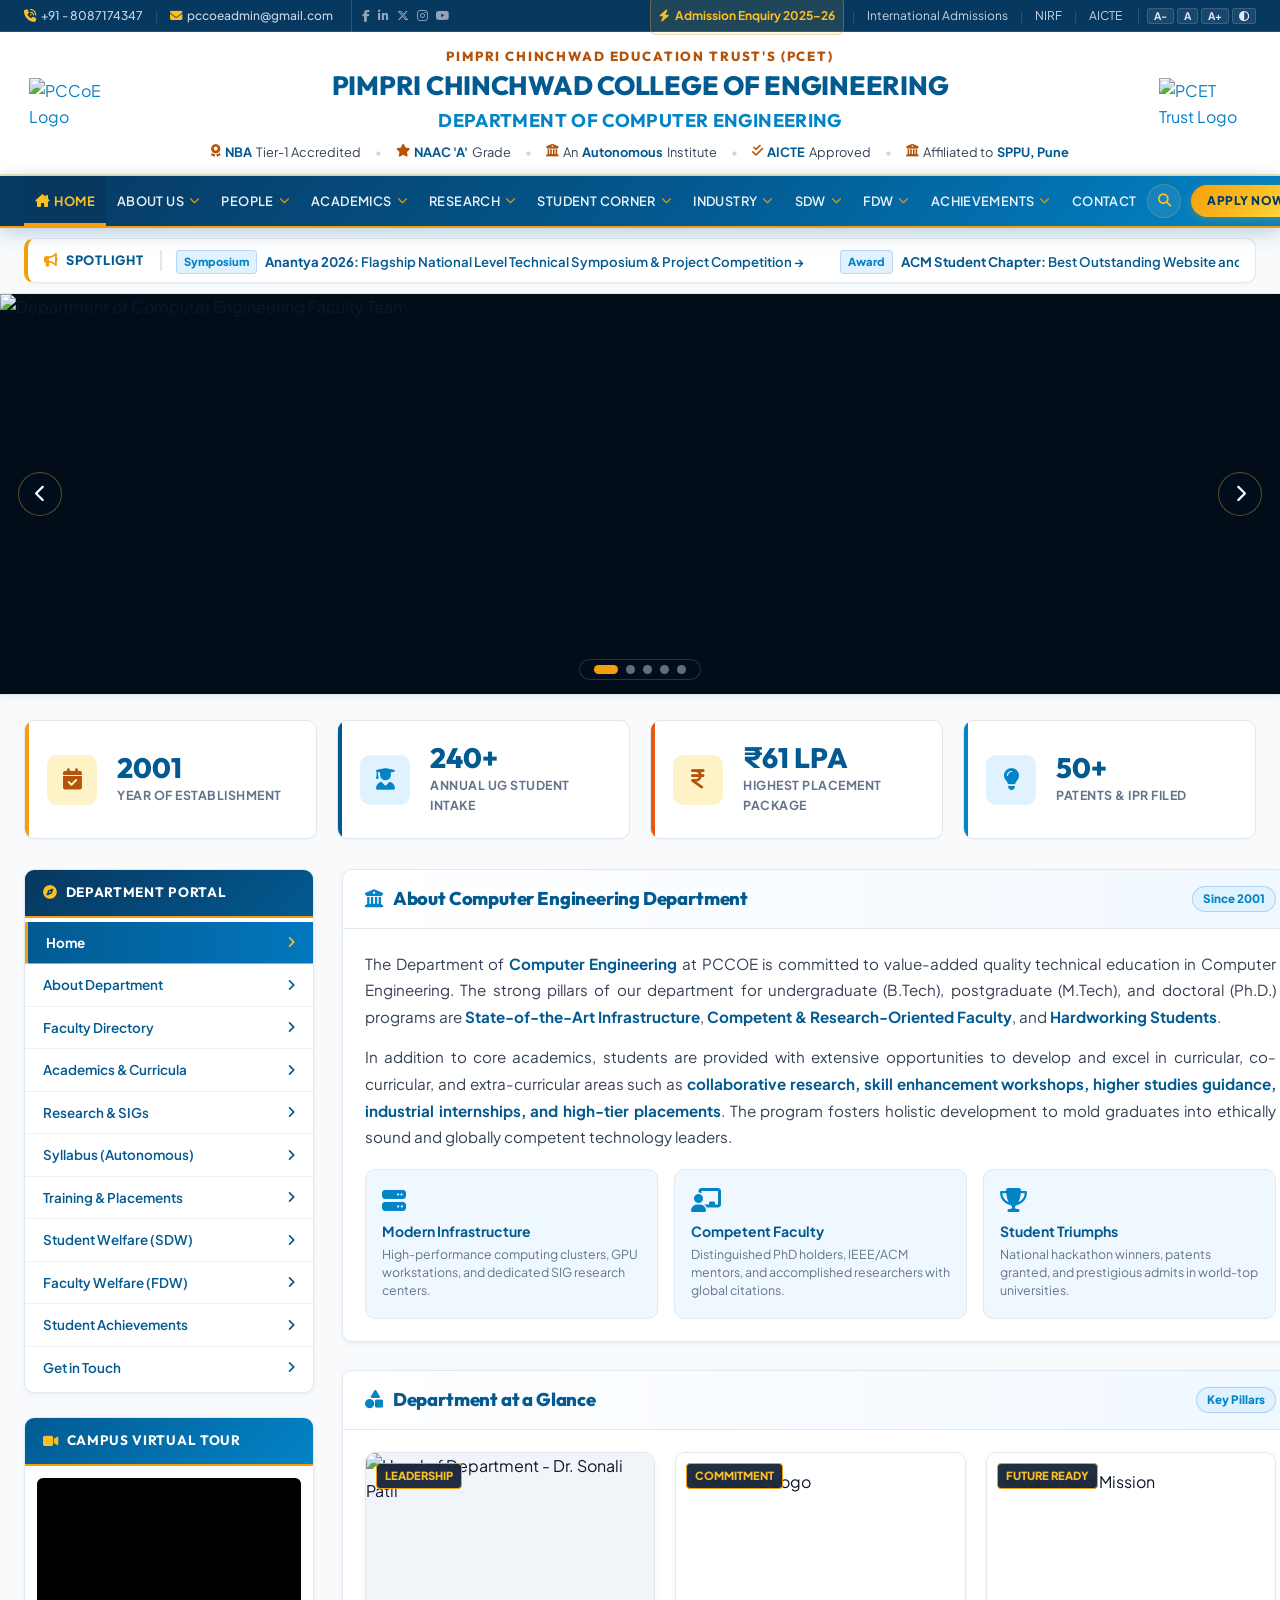
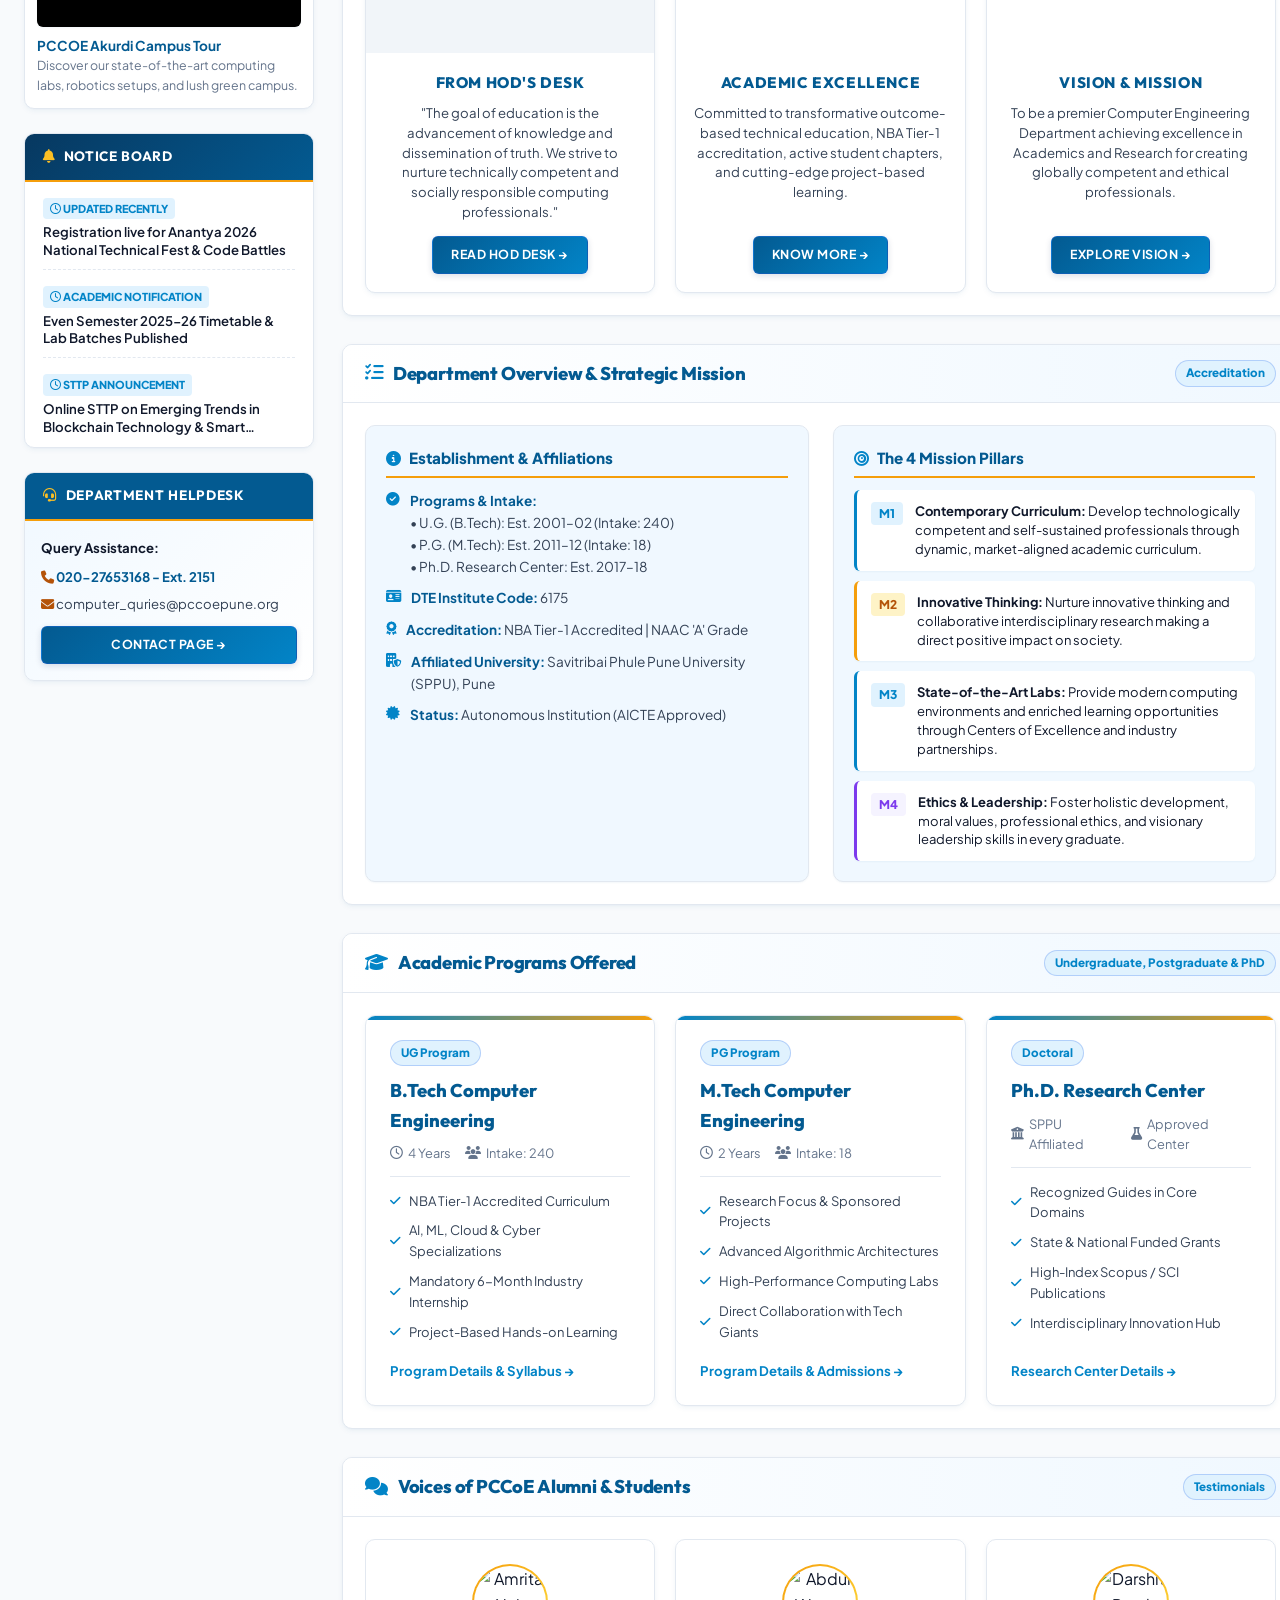
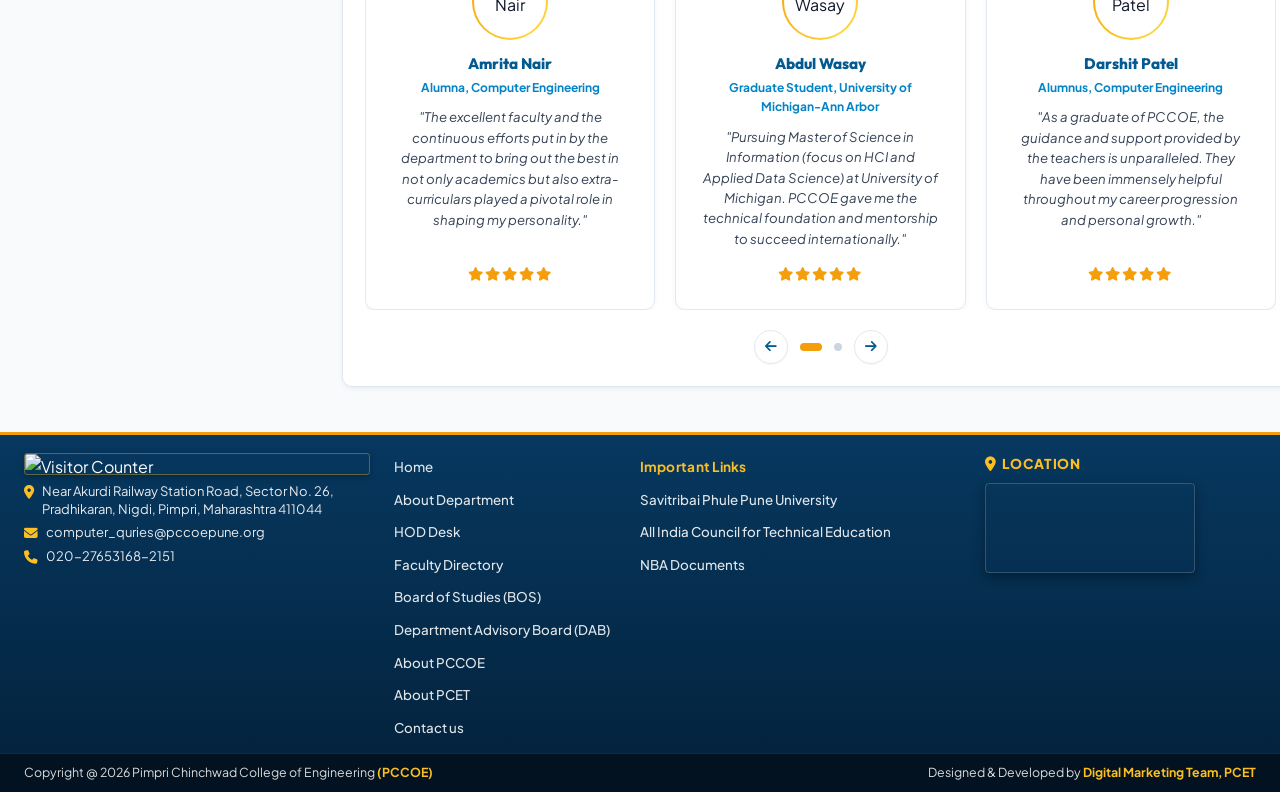
==== commit bb80a4f7: "feat: implement Faculty Profile page (faculty.html) with 53 faculty records, multi-view toggles, liv" ====
--- a/index.html
+++ b/index.html
@@ -255,8 +255,8 @@
               People <i class="fa-solid fa-chevron-down dropdown-chevron"></i>
             </a>
             <ul class="nav-dropdown">
-              <li><a class="dropdown-item-link" href="https://computer.pccoepune.com/faculty-profile"><i
-                    class="fa-solid fa-angle-right"></i> Faculty Profile</a></li>
+              <li><a class="dropdown-item-link" href="faculty.html"><i
+                    class="fa-solid fa-angle-right"></i> Faculty Directory</a></li>
               <li><a class="dropdown-item-link" href="https://computer.pccoepune.com/professor-of-practice"><i
                     class="fa-solid fa-angle-right"></i> Professor of Practice</a></li>
               <li><a class="dropdown-item-link" href="https://computer.pccoepune.com/admin-staff-profile"><i
@@ -609,9 +609,9 @@
         </div>
         <ul class="sidebar-nav-list">
           <li class="sidebar-nav-item active"><a href="./">Home <i class="fa-solid fa-angle-right"></i></a></li>
-          <li class="sidebar-nav-item"><a href="https://computer.pccoepune.com/about">About Department <i
+          <li class="sidebar-nav-item"><a href="about.html">About Department <i
                 class="fa-solid fa-angle-right"></i></a></li>
-          <li class="sidebar-nav-item"><a href="https://computer.pccoepune.com/faculty-profile">Faculty Profiles <i
+          <li class="sidebar-nav-item"><a href="faculty.html">Faculty Directory <i
                 class="fa-solid fa-angle-right"></i></a></li>
           <li class="sidebar-nav-item"><a href="https://computer.pccoepune.com/academic-coordinators-desk">Academics &
               Curricula <i class="fa-solid fa-angle-right"></i></a></li>
@@ -1139,6 +1139,7 @@
             <li><a href="./">Home</a></li>
             <li><a href="about.html">About Department</a></li>
             <li><a href="hod-desk.html">HOD Desk</a></li>
+            <li><a href="faculty.html">Faculty Directory</a></li>
             <li><a href="bos.html">Board of Studies (BOS)</a></li>
             <li><a href="dab.html">Department Advisory Board (DAB)</a></li>
             <li><a href="https://www.pccoepune.com/about-pccoe.php" target="_blank" rel="noopener noreferrer">About PCCOE</a></li>
--- a/assets/css/style.css
+++ b/assets/css/style.css
@@ -2871,3 +2871,1161 @@
   }
 }
 
+/* ==========================================================================
+   11. FACULTY DIRECTORY & PROFILE ARCHITECTURE (faculty.html)
+   ========================================================================== */
+
+/* Impact Metrics Strip */
+.faculty-impact-strip {
+  display: grid;
+  grid-template-columns: repeat(auto-fit, minmax(210px, 1fr));
+  gap: 1rem;
+  margin-bottom: 2rem;
+}
+
+.faculty-metric-pill {
+  background: var(--bg-surface);
+  border: 1px solid var(--border-light);
+  border-radius: var(--radius-md);
+  padding: 1.15rem 1.25rem;
+  display: flex;
+  align-items: center;
+  gap: 1rem;
+  box-shadow: var(--shadow-sm);
+  transition: all var(--transition-normal);
+  position: relative;
+  overflow: hidden;
+}
+
+.faculty-metric-pill::before {
+  content: '';
+  position: absolute;
+  top: 0;
+  left: 0;
+  width: 4px;
+  height: 100%;
+  background: var(--pccoe-gold-primary);
+  opacity: 0.8;
+}
+
+.faculty-metric-pill:hover {
+  transform: translateY(-3px);
+  box-shadow: var(--shadow-md);
+  border-color: var(--pccoe-navy-mid);
+}
+
+.faculty-metric-icon {
+  width: 44px;
+  height: 44px;
+  border-radius: var(--radius-md);
+  background: var(--pccoe-navy-wash);
+  color: var(--pccoe-navy);
+  display: flex;
+  align-items: center;
+  justify-content: center;
+  font-size: 1.25rem;
+  flex-shrink: 0;
+  border: 1px solid var(--pccoe-navy-subtle);
+}
+
+.faculty-metric-content h3 {
+  font-family: var(--font-display);
+  font-size: 1.45rem;
+  font-weight: 800;
+  color: var(--pccoe-navy-darkest);
+  line-height: 1.1;
+  margin-bottom: 2px;
+}
+
+.faculty-metric-content p {
+  font-size: 0.775rem;
+  font-weight: 600;
+  color: var(--text-muted);
+  text-transform: uppercase;
+  letter-spacing: 0.04em;
+  margin: 0;
+}
+
+/* Faculty Filter & Search Toolbar */
+.faculty-toolbar-card {
+  background: var(--bg-surface);
+  border: 1px solid var(--border-light);
+  border-radius: var(--radius-md);
+  box-shadow: var(--shadow-sm);
+  padding: 1.5rem;
+  margin-bottom: 2rem;
+}
+
+.faculty-search-row {
+  display: flex;
+  gap: 1rem;
+  align-items: center;
+  flex-wrap: wrap;
+  margin-bottom: 1.25rem;
+}
+
+.faculty-search-box {
+  position: relative;
+  flex: 1;
+  min-width: 280px;
+}
+
+.faculty-search-box i {
+  position: absolute;
+  left: 1rem;
+  top: 50%;
+  transform: translateY(-50%);
+  color: var(--pccoe-navy-mid);
+  font-size: 0.95rem;
+}
+
+.faculty-search-input {
+  width: 100%;
+  padding: 0.75rem 2.5rem 0.75rem 2.6rem;
+  border: 1.5px solid var(--border-light);
+  border-radius: var(--radius-sm);
+  font-family: var(--font-sans);
+  font-size: 0.9rem;
+  color: var(--text-main);
+  background: #f8fafc;
+  transition: all var(--transition-fast);
+}
+
+.faculty-search-input:focus {
+  outline: none;
+  background: #ffffff;
+  border-color: var(--pccoe-navy-mid);
+  box-shadow: 0 0 0 3px rgba(2, 132, 199, 0.15);
+}
+
+.faculty-search-clear {
+  position: absolute;
+  right: 0.75rem;
+  top: 50%;
+  transform: translateY(-50%);
+  background: none;
+  border: none;
+  color: var(--text-muted);
+  cursor: pointer;
+  padding: 4px;
+  display: none;
+}
+
+.faculty-search-clear:hover {
+  color: var(--pccoe-gold-dark);
+}
+
+/* View Mode Switcher */
+.view-mode-group {
+  display: inline-flex;
+  background: #f1f5f9;
+  padding: 3px;
+  border-radius: var(--radius-sm);
+  border: 1px solid var(--border-light);
+}
+
+.view-mode-btn {
+  background: transparent;
+  border: none;
+  padding: 0.5rem 0.85rem;
+  border-radius: 4px;
+  font-size: 0.825rem;
+  font-weight: 700;
+  color: var(--text-muted);
+  cursor: pointer;
+  display: inline-flex;
+  align-items: center;
+  gap: 6px;
+  transition: all var(--transition-fast);
+}
+
+.view-mode-btn.active {
+  background: #ffffff;
+  color: var(--pccoe-navy);
+  box-shadow: 0 1px 4px rgba(0, 0, 0, 0.08);
+}
+
+/* Category Filter Pills */
+.faculty-filter-groups {
+  display: flex;
+  flex-direction: column;
+  gap: 0.85rem;
+  padding-top: 1rem;
+  border-top: 1px solid #f1f5f9;
+}
+
+.filter-group-row {
+  display: flex;
+  align-items: center;
+  gap: 0.75rem;
+  flex-wrap: wrap;
+}
+
+.filter-group-label {
+  font-size: 0.775rem;
+  font-weight: 700;
+  color: var(--text-muted);
+  text-transform: uppercase;
+  letter-spacing: 0.04em;
+  min-width: 110px;
+}
+
+.filter-pill-wrap {
+  display: flex;
+  flex-wrap: wrap;
+  gap: 0.45rem;
+}
+
+.filter-pill {
+  background: #f8fafc;
+  border: 1px solid var(--border-light);
+  color: var(--text-secondary);
+  font-size: 0.775rem;
+  font-weight: 600;
+  padding: 0.35rem 0.85rem;
+  border-radius: 9999px;
+  cursor: pointer;
+  transition: all var(--transition-fast);
+  display: inline-flex;
+  align-items: center;
+  gap: 5px;
+}
+
+.filter-pill:hover {
+  background: var(--pccoe-navy-subtle);
+  color: var(--pccoe-navy);
+  border-color: var(--pccoe-navy-mid);
+}
+
+.filter-pill.active {
+  background: var(--pccoe-navy);
+  color: #ffffff;
+  border-color: var(--pccoe-navy);
+  font-weight: 700;
+  box-shadow: 0 2px 6px rgba(3, 90, 145, 0.25);
+}
+
+.filter-pill .pill-count {
+  background: rgba(255, 255, 255, 0.25);
+  color: inherit;
+  font-size: 0.7rem;
+  padding: 1px 6px;
+  border-radius: 10px;
+}
+
+.filter-pill.active .pill-count {
+  background: rgba(255, 255, 255, 0.3);
+  color: #ffffff;
+}
+
+/* Status Bar: Results Count */
+.faculty-results-bar {
+  display: flex;
+  justify-content: space-between;
+  align-items: center;
+  flex-wrap: wrap;
+  gap: 0.75rem;
+  margin-bottom: 1.5rem;
+  font-size: 0.85rem;
+  color: var(--text-muted);
+}
+
+.faculty-count-text strong {
+  color: var(--pccoe-navy-darkest);
+}
+
+.reset-filters-btn {
+  background: none;
+  border: none;
+  color: var(--pccoe-gold-dark);
+  font-size: 0.825rem;
+  font-weight: 700;
+  cursor: pointer;
+  display: inline-flex;
+  align-items: center;
+  gap: 4px;
+}
+
+.reset-filters-btn:hover {
+  text-decoration: underline;
+}
+
+/* Faculty Cards Grid */
+.faculty-cards-grid {
+  display: grid;
+  grid-template-columns: repeat(auto-fill, minmax(290px, 1fr));
+  gap: 1.5rem;
+  margin-bottom: 3rem;
+}
+
+.faculty-card {
+  background: var(--bg-surface);
+  border: 1px solid var(--border-light);
+  border-radius: var(--radius-md);
+  box-shadow: var(--shadow-sm);
+  padding: 1.6rem 1.35rem 1.35rem;
+  display: flex;
+  flex-direction: column;
+  align-items: center;
+  text-align: center;
+  transition: all var(--transition-normal);
+  position: relative;
+  overflow: hidden;
+}
+
+.faculty-card::after {
+  content: '';
+  position: absolute;
+  top: 0;
+  left: 0;
+  right: 0;
+  height: 3px;
+  background: var(--pccoe-gold-gradient);
+  opacity: 0.9;
+}
+
+.faculty-card:hover {
+  transform: translateY(-5px);
+  box-shadow: var(--shadow-lg);
+  border-color: var(--pccoe-navy-mid);
+}
+
+.faculty-card-role-badge {
+  position: absolute;
+  top: 12px;
+  right: 12px;
+  font-size: 0.65rem;
+  font-weight: 800;
+  text-transform: uppercase;
+  letter-spacing: 0.04em;
+  padding: 2px 7px;
+  border-radius: 4px;
+  background: var(--pccoe-navy-wash);
+  color: var(--pccoe-navy);
+  border: 1px solid var(--pccoe-navy-subtle);
+}
+
+.faculty-card-role-badge.leadership {
+  background: var(--pccoe-gold-soft);
+  color: var(--pccoe-navy-darkest);
+  border-color: #fde68a;
+}
+
+.faculty-avatar-box {
+  width: 104px;
+  height: 104px;
+  border-radius: 50%;
+  padding: 3px;
+  background: var(--pccoe-gold-gradient);
+  margin-bottom: 1rem;
+  box-shadow: 0 4px 12px rgba(245, 158, 11, 0.22);
+  position: relative;
+  flex-shrink: 0;
+}
+
+.faculty-avatar-img {
+  width: 100%;
+  height: 100%;
+  border-radius: 50%;
+  object-fit: cover;
+  background: #ffffff;
+}
+
+.faculty-card-name {
+  font-family: var(--font-display);
+  font-size: 1.1rem;
+  font-weight: 800;
+  color: var(--pccoe-navy-darkest);
+  margin-bottom: 3px;
+  line-height: 1.25;
+}
+
+.faculty-card-desig {
+  font-size: 0.785rem;
+  font-weight: 700;
+  color: var(--pccoe-navy-mid);
+  margin-bottom: 4px;
+}
+
+.faculty-card-qual {
+  font-size: 0.775rem;
+  color: var(--text-muted);
+  margin-bottom: 8px;
+}
+
+.faculty-card-exp {
+  display: inline-flex;
+  align-items: center;
+  gap: 4px;
+  font-size: 0.725rem;
+  font-weight: 700;
+  color: var(--pccoe-gold-dark);
+  background: #fffbeb;
+  padding: 2px 8px;
+  border-radius: 4px;
+  margin-bottom: 12px;
+}
+
+.faculty-card-domains {
+  display: flex;
+  flex-wrap: wrap;
+  justify-content: center;
+  gap: 5px;
+  margin-bottom: 14px;
+  min-height: 48px;
+}
+
+.faculty-domain-tag {
+  background: #f1f5f9;
+  color: var(--text-secondary);
+  font-size: 0.7rem;
+  font-weight: 600;
+  padding: 2px 7px;
+  border-radius: 4px;
+  transition: all var(--transition-fast);
+}
+
+.faculty-card:hover .faculty-domain-tag {
+  background: var(--pccoe-navy-subtle);
+  color: var(--pccoe-navy);
+}
+
+/* Card Metrics Strip */
+.faculty-card-metrics {
+  width: 100%;
+  display: grid;
+  grid-template-columns: 1fr 1fr;
+  padding: 8px 0;
+  margin-bottom: 14px;
+  border-top: 1px dashed var(--border-light);
+  border-bottom: 1px dashed var(--border-light);
+  font-size: 0.75rem;
+}
+
+.faculty-card-metrics .metric-item {
+  display: flex;
+  flex-direction: column;
+}
+
+.faculty-card-metrics .metric-val {
+  font-weight: 800;
+  color: var(--pccoe-navy-darkest);
+  font-size: 0.9rem;
+}
+
+.faculty-card-metrics .metric-lbl {
+  color: var(--text-muted);
+  font-size: 0.675rem;
+  text-transform: uppercase;
+}
+
+/* Card Actions */
+.faculty-card-actions {
+  display: flex;
+  align-items: center;
+  justify-content: center;
+  gap: 8px;
+  width: 100%;
+  margin-top: auto;
+}
+
+.faculty-btn-bio {
+  flex: 1;
+  display: inline-flex;
+  align-items: center;
+  justify-content: center;
+  gap: 6px;
+  background: var(--pccoe-navy);
+  color: #ffffff;
+  font-size: 0.775rem;
+  font-weight: 700;
+  padding: 8px 12px;
+  border-radius: var(--radius-sm);
+  border: 1px solid var(--pccoe-navy);
+  cursor: pointer;
+  transition: all var(--transition-fast);
+  text-decoration: none;
+}
+
+.faculty-btn-bio:hover {
+  background: var(--pccoe-navy-darkest);
+  border-color: var(--pccoe-navy-darkest);
+  box-shadow: 0 2px 8px rgba(7, 56, 96, 0.25);
+}
+
+.faculty-btn-icon {
+  width: 32px;
+  height: 32px;
+  display: inline-flex;
+  align-items: center;
+  justify-content: center;
+  border: 1px solid var(--border-light);
+  background: #ffffff;
+  color: var(--pccoe-navy);
+  border-radius: var(--radius-sm);
+  font-size: 0.825rem;
+  cursor: pointer;
+  transition: all var(--transition-fast);
+  text-decoration: none;
+}
+
+.faculty-btn-icon:hover {
+  background: var(--pccoe-navy-wash);
+  color: var(--pccoe-navy-darkest);
+  border-color: var(--pccoe-navy-mid);
+}
+
+/* Faculty Table View */
+.faculty-table-wrap {
+  background: var(--bg-surface);
+  border: 1px solid var(--border-light);
+  border-radius: var(--radius-md);
+  box-shadow: var(--shadow-sm);
+  overflow-x: auto;
+  margin-bottom: 3rem;
+  display: none;
+}
+
+.faculty-table-wrap.active {
+  display: block;
+}
+
+.faculty-table {
+  width: 100%;
+  border-collapse: collapse;
+  font-size: 0.85rem;
+}
+
+.faculty-table th {
+  background: #f8fafc;
+  color: var(--pccoe-navy-darkest);
+  font-weight: 800;
+  font-family: var(--font-display);
+  padding: 12px 16px;
+  border-bottom: 2px solid var(--border-light);
+  text-align: left;
+  white-space: nowrap;
+}
+
+.faculty-table td {
+  padding: 14px 16px;
+  border-bottom: 1px solid var(--border-light);
+  vertical-align: middle;
+}
+
+.faculty-table tbody tr:hover {
+  background: #f0f9ff;
+}
+
+.table-faculty-cell {
+  display: flex;
+  align-items: center;
+  gap: 12px;
+}
+
+.table-faculty-avatar {
+  width: 44px;
+  height: 44px;
+  border-radius: 50%;
+  object-fit: cover;
+  border: 2px solid var(--pccoe-gold-primary);
+  flex-shrink: 0;
+}
+
+.table-faculty-name {
+  font-weight: 800;
+  color: var(--pccoe-navy-darkest);
+  font-size: 0.95rem;
+}
+
+.table-faculty-role {
+  font-size: 0.75rem;
+  color: var(--text-muted);
+}
+
+/* Empty State */
+.faculty-empty-state {
+  display: none;
+  text-align: center;
+  padding: 4rem 2rem;
+  background: var(--bg-surface);
+  border-radius: var(--radius-md);
+  border: 1px dashed var(--border-light);
+  margin-bottom: 3rem;
+}
+
+.faculty-empty-state i {
+  font-size: 3rem;
+  color: var(--pccoe-gold-primary);
+  margin-bottom: 1rem;
+}
+
+.faculty-empty-state h3 {
+  font-family: var(--font-display);
+  font-size: 1.3rem;
+  color: var(--pccoe-navy-darkest);
+  margin-bottom: 0.5rem;
+}
+
+.faculty-empty-state p {
+  color: var(--text-muted);
+  font-size: 0.9rem;
+  margin-bottom: 1.25rem;
+}
+
+/* ==========================================================================
+   12. FACULTY DETAILED BIO MODAL (#facultyBioModal)
+   ========================================================================== */
+.bio-modal-overlay {
+  position: fixed;
+  inset: 0;
+  background: rgba(7, 28, 51, 0.75);
+  backdrop-filter: blur(5px);
+  z-index: 2000;
+  display: flex;
+  align-items: center;
+  justify-content: center;
+  padding: 1.5rem;
+  opacity: 0;
+  visibility: hidden;
+  transition: all var(--transition-normal);
+}
+
+.bio-modal-overlay.active {
+  opacity: 1;
+  visibility: visible;
+}
+
+.bio-modal-dialog {
+  background: #ffffff;
+  border-radius: var(--radius-md);
+  box-shadow: 0 25px 50px -12px rgba(0, 0, 0, 0.35);
+  width: 100%;
+  max-width: 820px;
+  max-height: 90vh;
+  display: flex;
+  flex-direction: column;
+  overflow: hidden;
+  transform: translateY(20px) scale(0.98);
+  transition: all var(--transition-normal);
+}
+
+.bio-modal-overlay.active .bio-modal-dialog {
+  transform: translateY(0) scale(1);
+}
+
+.bio-modal-header {
+  background: linear-gradient(135deg, var(--pccoe-navy-darkest) 0%, var(--pccoe-navy) 100%);
+  color: #ffffff;
+  padding: 1.5rem 1.75rem;
+  position: relative;
+  display: flex;
+  gap: 1.25rem;
+  align-items: center;
+}
+
+.bio-modal-close {
+  position: absolute;
+  top: 1rem;
+  right: 1.25rem;
+  background: rgba(255, 255, 255, 0.15);
+  border: none;
+  color: #ffffff;
+  width: 32px;
+  height: 32px;
+  border-radius: 50%;
+  font-size: 1.25rem;
+  cursor: pointer;
+  display: flex;
+  align-items: center;
+  justify-content: center;
+  transition: all var(--transition-fast);
+}
+
+.bio-modal-close:hover {
+  background: var(--pccoe-gold-primary);
+  color: var(--pccoe-navy-darkest);
+}
+
+.bio-header-avatar {
+  width: 78px;
+  height: 78px;
+  border-radius: 50%;
+  border: 3px solid var(--pccoe-gold-primary);
+  object-fit: cover;
+  background: #ffffff;
+  flex-shrink: 0;
+}
+
+.bio-header-info h3 {
+  font-family: var(--font-display);
+  font-size: 1.35rem;
+  font-weight: 800;
+  margin-bottom: 2px;
+  color: #ffffff;
+}
+
+.bio-header-desig {
+  font-size: 0.85rem;
+  color: var(--pccoe-gold-bright);
+  font-weight: 700;
+  margin-bottom: 4px;
+}
+
+.bio-header-meta {
+  font-size: 0.8rem;
+  color: #cbd5e1;
+  display: flex;
+  flex-wrap: wrap;
+  gap: 10px;
+}
+
+.bio-header-meta span {
+  display: inline-flex;
+  align-items: center;
+  gap: 5px;
+}
+
+/* Modal Nav Tabs */
+.bio-modal-nav {
+  display: flex;
+  background: #f8fafc;
+  border-bottom: 1px solid var(--border-light);
+  overflow-x: auto;
+}
+
+.bio-tab-btn {
+  background: transparent;
+  border: none;
+  padding: 0.85rem 1.25rem;
+  font-family: var(--font-sans);
+  font-size: 0.825rem;
+  font-weight: 700;
+  color: var(--text-secondary);
+  cursor: pointer;
+  border-bottom: 3px solid transparent;
+  display: inline-flex;
+  align-items: center;
+  gap: 7px;
+  white-space: nowrap;
+  transition: all var(--transition-fast);
+}
+
+.bio-tab-btn:hover {
+  color: var(--pccoe-navy);
+}
+
+.bio-tab-btn.active {
+  color: var(--pccoe-navy);
+  border-bottom-color: var(--pccoe-gold-primary);
+  background: #ffffff;
+}
+
+/* Modal Body */
+.bio-modal-body {
+  padding: 1.75rem;
+  overflow-y: auto;
+  max-height: calc(90vh - 200px);
+  color: var(--text-secondary);
+  font-size: 0.9rem;
+  line-height: 1.6;
+}
+
+.bio-tab-panel {
+  display: none;
+}
+
+.bio-tab-panel.active {
+  display: block;
+  animation: smoothContentFadeIn 0.25s ease forwards;
+}
+
+.bio-section-title {
+  font-family: var(--font-display);
+  font-size: 1.05rem;
+  font-weight: 800;
+  color: var(--pccoe-navy);
+  margin-bottom: 0.75rem;
+  display: flex;
+  align-items: center;
+  gap: 8px;
+}
+
+.bio-list {
+  list-style: none;
+  padding: 0;
+  margin-bottom: 1.5rem;
+  display: flex;
+  flex-direction: column;
+  gap: 8px;
+}
+
+.bio-list li {
+  position: relative;
+  padding-left: 20px;
+  font-size: 0.85rem;
+}
+
+.bio-list li::before {
+  content: '▸';
+  position: absolute;
+  left: 0;
+  color: var(--pccoe-gold-primary);
+  font-size: 1rem;
+}
+
+.bio-stat-grid {
+  display: grid;
+  grid-template-columns: repeat(auto-fit, minmax(130px, 1fr));
+  gap: 10px;
+  margin-bottom: 1.5rem;
+}
+
+.bio-stat-box {
+  background: var(--pccoe-navy-wash);
+  border: 1px solid var(--pccoe-navy-subtle);
+  border-radius: var(--radius-sm);
+  padding: 10px;
+  text-align: center;
+}
+
+.bio-stat-val {
+  font-family: var(--font-display);
+  font-size: 1.3rem;
+  font-weight: 800;
+  color: var(--pccoe-navy-darkest);
+}
+
+.bio-stat-lbl {
+  font-size: 0.7rem;
+  font-weight: 600;
+  color: var(--text-muted);
+  text-transform: uppercase;
+}
+
+@media (max-width: 768px) {
+  .faculty-cards-grid {
+    grid-template-columns: 1fr;
+  }
+  .bio-modal-header {
+    flex-direction: column;
+    text-align: center;
+    padding-top: 2rem;
+  }
+  .bio-header-meta {
+    justify-content: center;
+  }
+  .filter-group-row {
+    flex-direction: column;
+    align-items: flex-start;
+  }
+}
+
+/* ==========================================================================
+   FACULTY ACCORDION & DETAIL CARD STYLES (Matching Legacy Structure)
+   ========================================================================== */
+.faculty-accordion-container {
+  display: flex;
+  flex-direction: column;
+  gap: 12px;
+  margin-bottom: 2rem;
+}
+
+.faculty-accordion-item {
+  background: var(--bg-surface);
+  border: 1px solid var(--border-light);
+  border-radius: var(--radius-md);
+  box-shadow: var(--shadow-sm);
+  overflow: hidden;
+  transition: all var(--transition-fast);
+}
+
+.faculty-accordion-item:hover {
+  border-color: var(--pccoe-navy-mid);
+  box-shadow: var(--shadow-md);
+}
+
+.faculty-accordion-header {
+  width: 100%;
+  padding: 14px 18px;
+  background: #ffffff;
+  border: none;
+  text-align: left;
+  display: flex;
+  align-items: center;
+  justify-content: space-between;
+  gap: 12px;
+  cursor: pointer;
+  transition: background var(--transition-fast);
+}
+
+.faculty-accordion-header:hover {
+  background: var(--pccoe-navy-wash);
+}
+
+.faculty-accordion-item.open .faculty-accordion-header {
+  background: var(--pccoe-navy-wash);
+  border-bottom: 1.5px solid var(--pccoe-navy-subtle);
+}
+
+.faculty-header-left {
+  display: flex;
+  align-items: center;
+  gap: 14px;
+  flex: 1;
+}
+
+.faculty-thumb-img {
+  width: 44px;
+  height: 44px;
+  border-radius: 50%;
+  object-fit: cover;
+  border: 2px solid var(--pccoe-gold-primary);
+  flex-shrink: 0;
+  background: #ffffff;
+}
+
+.faculty-header-title {
+  font-family: var(--font-display);
+  font-size: 1.025rem;
+  font-weight: 700;
+  color: var(--pccoe-navy-darkest);
+  display: flex;
+  align-items: center;
+  flex-wrap: wrap;
+  gap: 8px;
+}
+
+.faculty-header-badge {
+  font-size: 0.72rem;
+  font-weight: 700;
+  padding: 2px 8px;
+  border-radius: 4px;
+  background: var(--pccoe-navy-subtle);
+  color: var(--pccoe-navy);
+}
+
+.faculty-header-badge.leadership {
+  background: var(--pccoe-gold-soft);
+  color: var(--pccoe-navy-darkest);
+  border: 1px solid #fde68a;
+}
+
+.faculty-header-badge.ta {
+  background: #f1f5f9;
+  color: var(--text-secondary);
+}
+
+.faculty-header-chevron {
+  font-size: 0.9rem;
+  color: var(--pccoe-navy-mid);
+  transition: transform 0.25s ease;
+}
+
+.faculty-accordion-item.open .faculty-header-chevron {
+  transform: rotate(180deg);
+  color: var(--pccoe-gold-dark);
+}
+
+.faculty-accordion-body {
+  display: none;
+  padding: 1.5rem;
+  background: #ffffff;
+}
+
+.faculty-accordion-item.open .faculty-accordion-body {
+  display: block;
+  animation: smoothContentFadeIn 0.22s ease forwards;
+}
+
+.faculty-profile-split {
+  display: grid;
+  grid-template-columns: 240px 1fr;
+  gap: 1.75rem;
+  align-items: start;
+}
+
+.faculty-profile-left {
+  display: flex;
+  flex-direction: column;
+  align-items: center;
+  text-align: center;
+  padding: 1rem;
+  background: var(--pccoe-navy-wash);
+  border: 1px solid var(--pccoe-navy-subtle);
+  border-radius: var(--radius-md);
+}
+
+.faculty-full-photo {
+  width: 170px;
+  height: 195px;
+  object-fit: cover;
+  border-radius: 12px;
+  border: 3px solid #ffffff;
+  box-shadow: 0 4px 14px rgba(7, 56, 96, 0.15);
+  margin-bottom: 12px;
+  background: #ffffff;
+}
+
+.faculty-left-name {
+  font-family: var(--font-display);
+  font-size: 1.05rem;
+  font-weight: 800;
+  color: var(--pccoe-navy-darkest);
+  margin-bottom: 4px;
+}
+
+.faculty-left-desig {
+  font-size: 0.8rem;
+  color: var(--text-muted);
+  margin-bottom: 12px;
+}
+
+.btn-personal-web {
+  display: inline-flex;
+  align-items: center;
+  gap: 6px;
+  font-size: 0.775rem;
+  font-weight: 700;
+  padding: 6px 14px;
+  border-radius: 9999px;
+  background: linear-gradient(135deg, #dc2626 0%, #b91c1c 100%);
+  color: #ffffff;
+  text-decoration: none;
+  box-shadow: 0 2px 6px rgba(220, 38, 38, 0.25);
+  transition: all var(--transition-fast);
+}
+
+.btn-personal-web:hover {
+  transform: translateY(-2px);
+  box-shadow: 0 4px 10px rgba(220, 38, 38, 0.35);
+}
+
+/* Detail Table */
+.faculty-detail-table {
+  width: 100%;
+  border-collapse: collapse;
+  font-size: 0.85rem;
+}
+
+.faculty-detail-table th {
+  width: 160px;
+  padding: 10px 14px;
+  font-weight: 700;
+  color: var(--pccoe-navy-darkest);
+  background: #f8fafc;
+  border-bottom: 1px solid var(--border-light);
+  vertical-align: top;
+  white-space: nowrap;
+}
+
+.faculty-detail-table td {
+  padding: 10px 14px;
+  color: var(--text-secondary);
+  border-bottom: 1px solid var(--border-light);
+  line-height: 1.5;
+}
+
+.faculty-detail-table tr:last-child th,
+.faculty-detail-table tr:last-child td {
+  border-bottom: none;
+}
+
+.faculty-scholar-badges {
+  display: flex;
+  flex-wrap: wrap;
+  gap: 8px;
+  margin-top: 6px;
+}
+
+.badge-scopus {
+  display: inline-flex;
+  align-items: center;
+  gap: 6px;
+  font-size: 0.75rem;
+  font-weight: 700;
+  padding: 6px 12px;
+  border-radius: 9999px;
+  background: #ff7043;
+  color: #ffffff;
+  text-decoration: none;
+  transition: all var(--transition-fast);
+}
+
+.badge-scopus:hover {
+  background: #f4511e;
+  transform: translateY(-2px);
+}
+
+.badge-scholar {
+  display: inline-flex;
+  align-items: center;
+  gap: 6px;
+  font-size: 0.75rem;
+  font-weight: 700;
+  padding: 6px 12px;
+  border-radius: 9999px;
+  background: #ffffff;
+  color: #1a73e8;
+  border: 1.5px solid #1a73e8;
+  text-decoration: none;
+  transition: all var(--transition-fast);
+}
+
+.badge-scholar:hover {
+  background: #e8f0fe;
+  transform: translateY(-2px);
+}
+
+.badge-wos {
+  display: inline-flex;
+  align-items: center;
+  gap: 6px;
+  font-size: 0.75rem;
+  font-weight: 700;
+  padding: 6px 12px;
+  border-radius: 9999px;
+  background: #5c6bc0;
+  color: #ffffff;
+  text-decoration: none;
+  transition: all var(--transition-fast);
+}
+
+.badge-wos:hover {
+  background: #3949ab;
+  transform: translateY(-2px);
+}
+
+.section-teaching-assistant {
+  margin-top: 2.5rem;
+  padding-top: 1.5rem;
+  border-top: 2px dashed var(--border-light);
+}
+
+.section-subheading-bar {
+  display: flex;
+  align-items: center;
+  justify-content: space-between;
+  background: linear-gradient(90deg, var(--pccoe-navy-darkest) 0%, var(--pccoe-navy) 100%);
+  color: #ffffff;
+  padding: 10px 18px;
+  border-radius: var(--radius-sm);
+  margin-bottom: 1rem;
+  font-family: var(--font-display);
+  font-size: 0.95rem;
+  font-weight: 800;
+  text-transform: uppercase;
+  letter-spacing: 0.04em;
+}
+
+@media (max-width: 991px) {
+  .faculty-profile-split {
+    grid-template-columns: 1fr;
+  }
+  .faculty-profile-left {
+    padding: 1.25rem;
+  }
+}
+
+
+
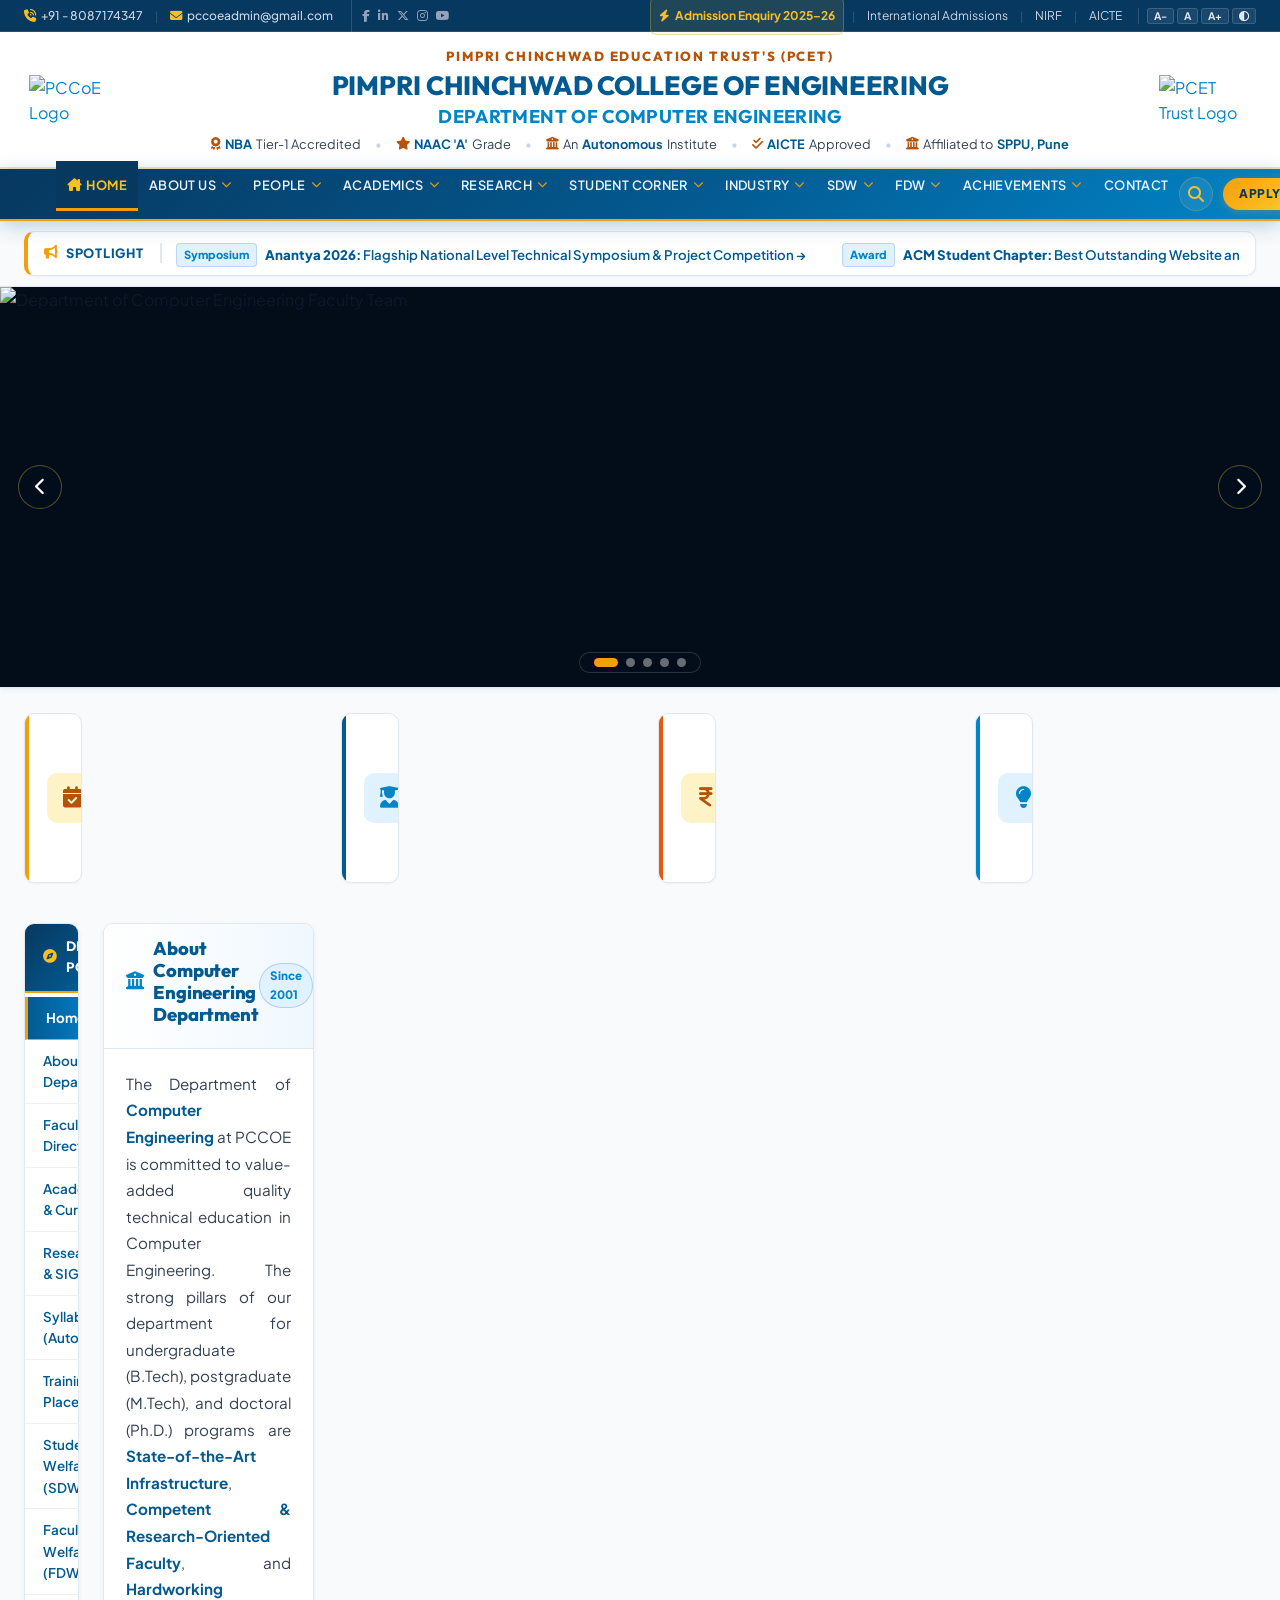
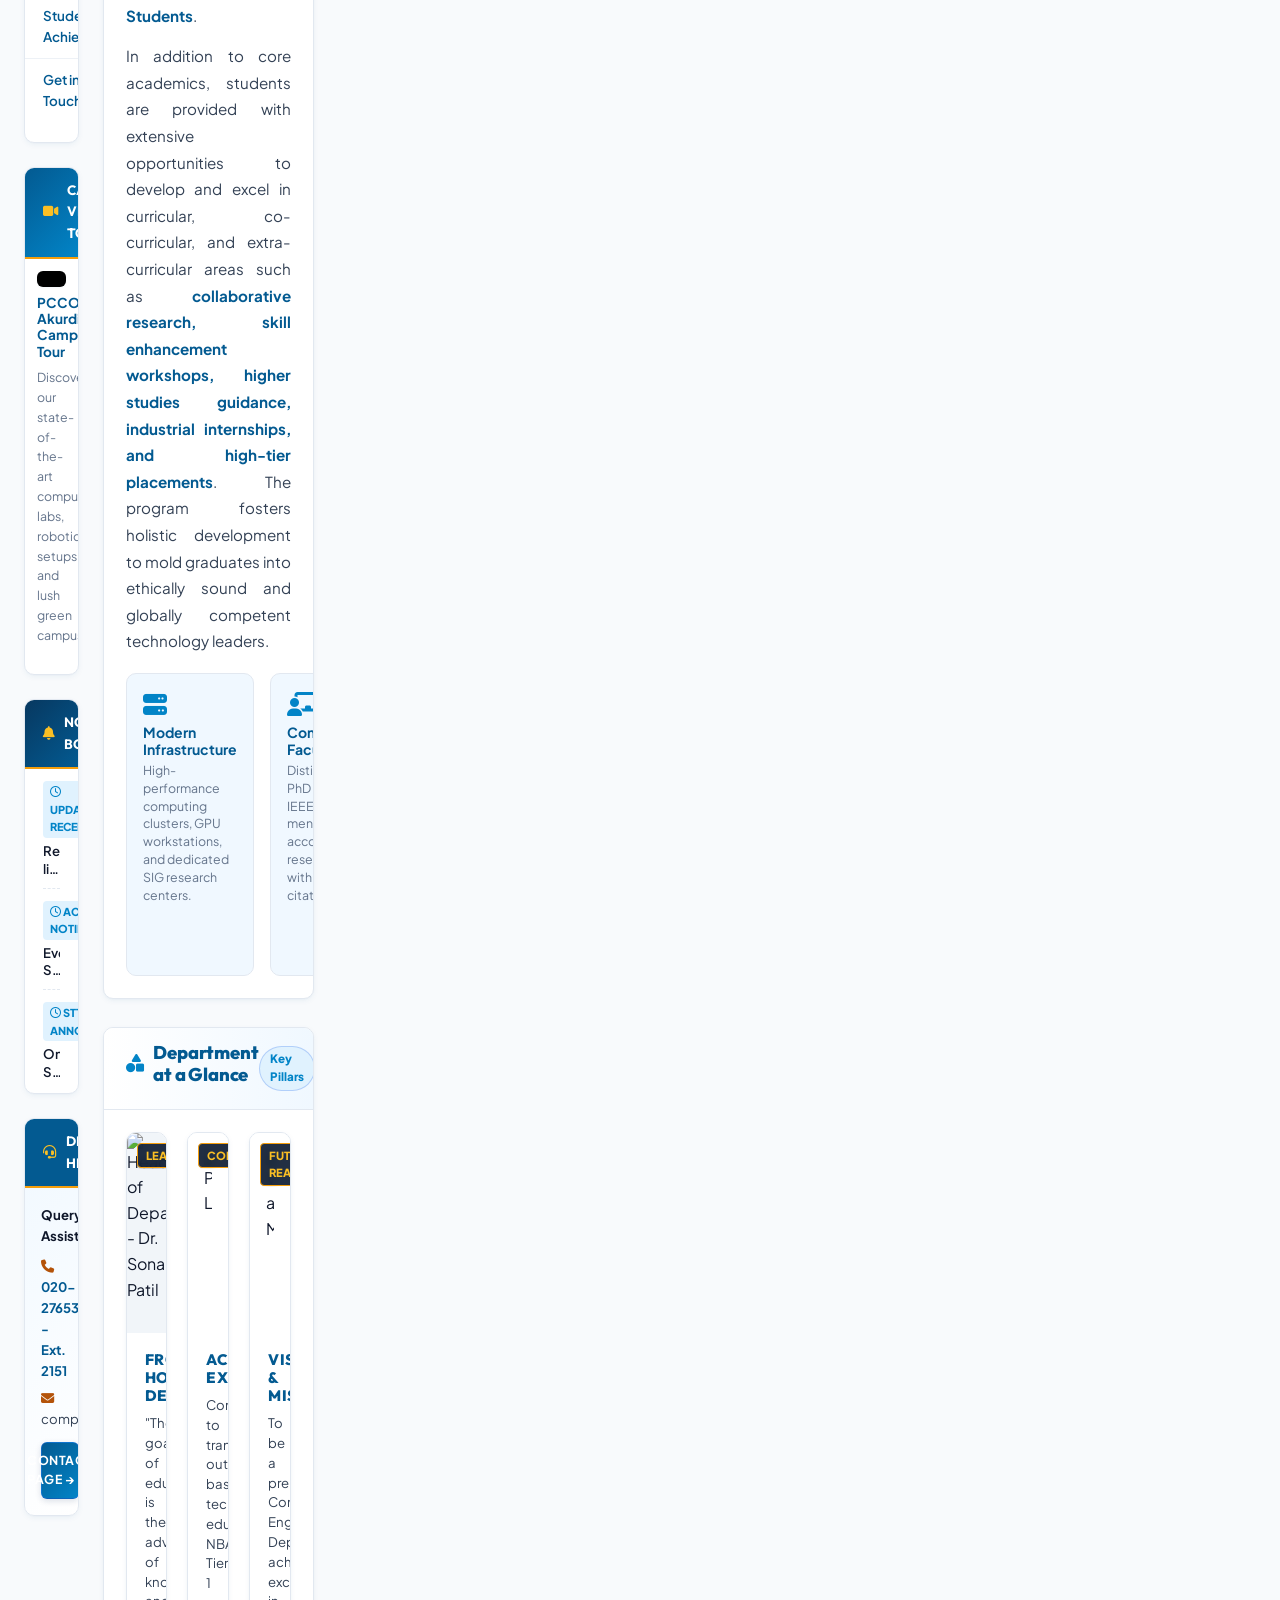
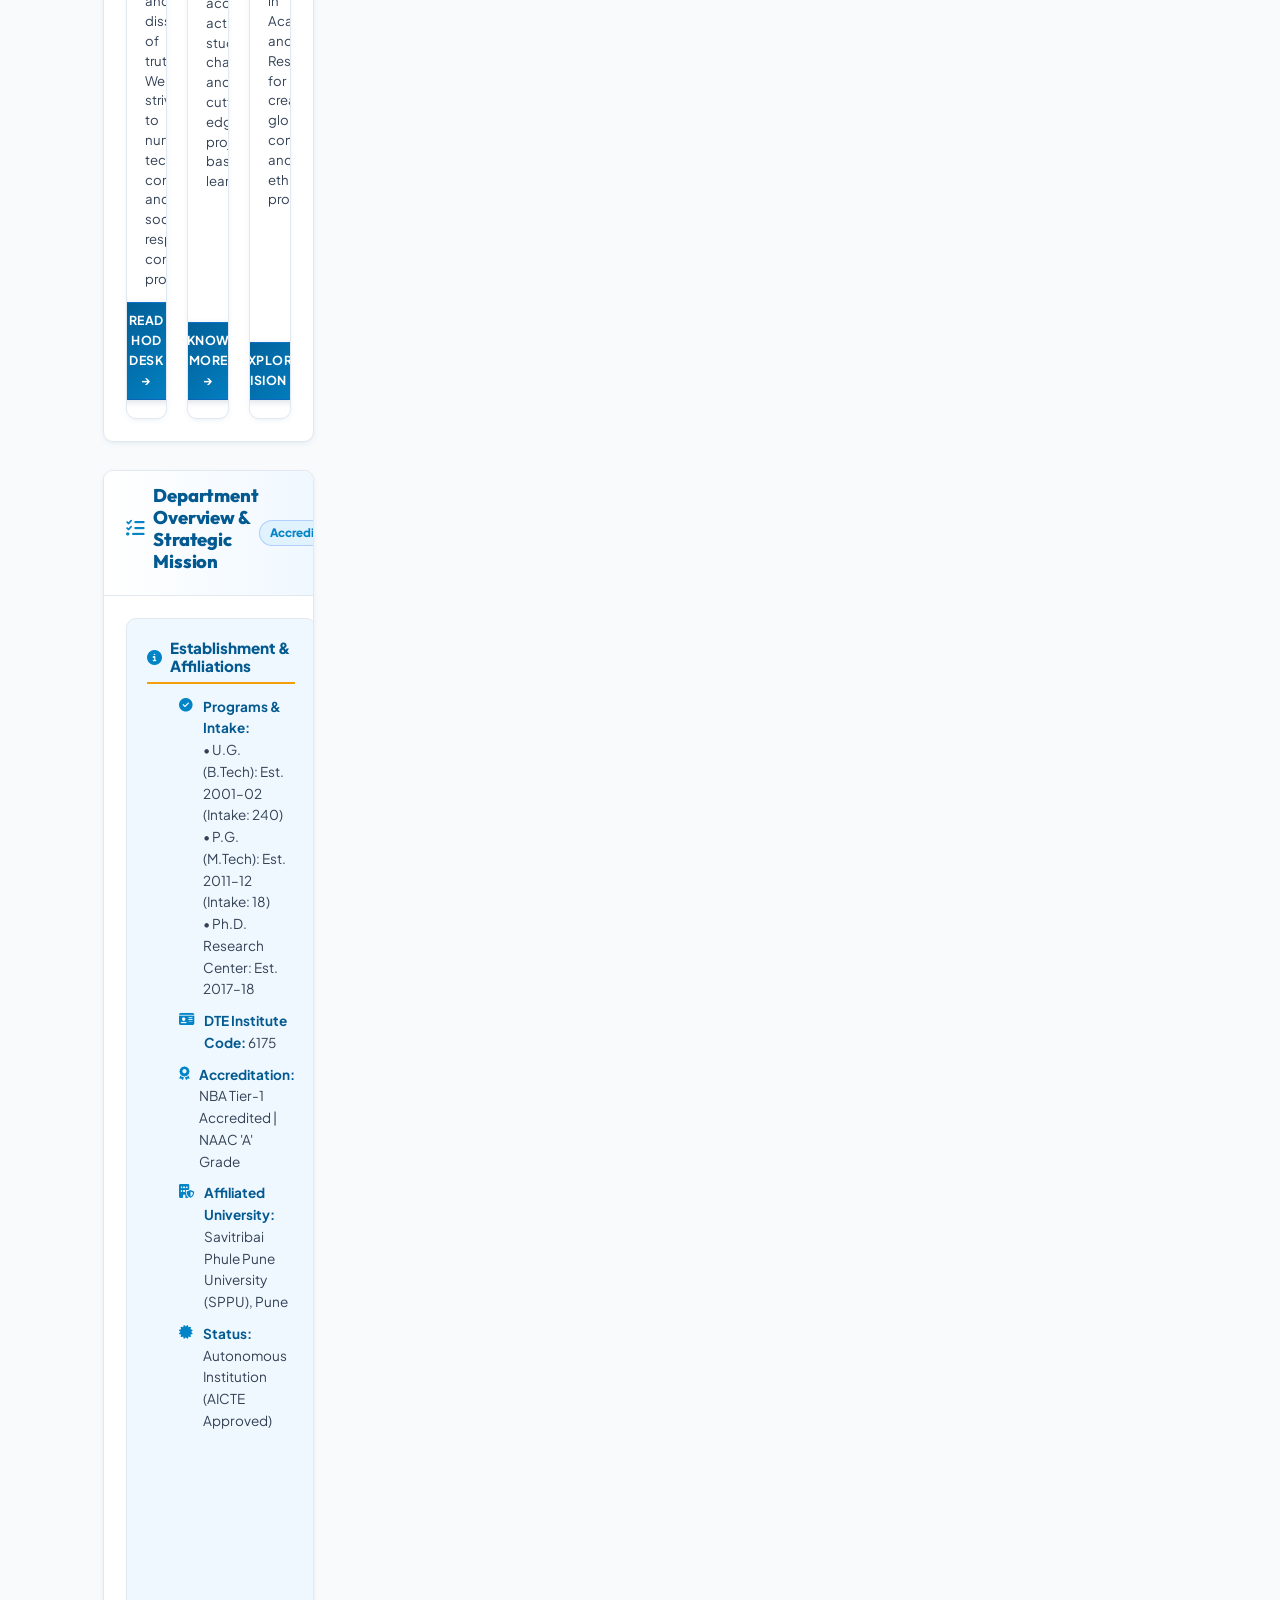
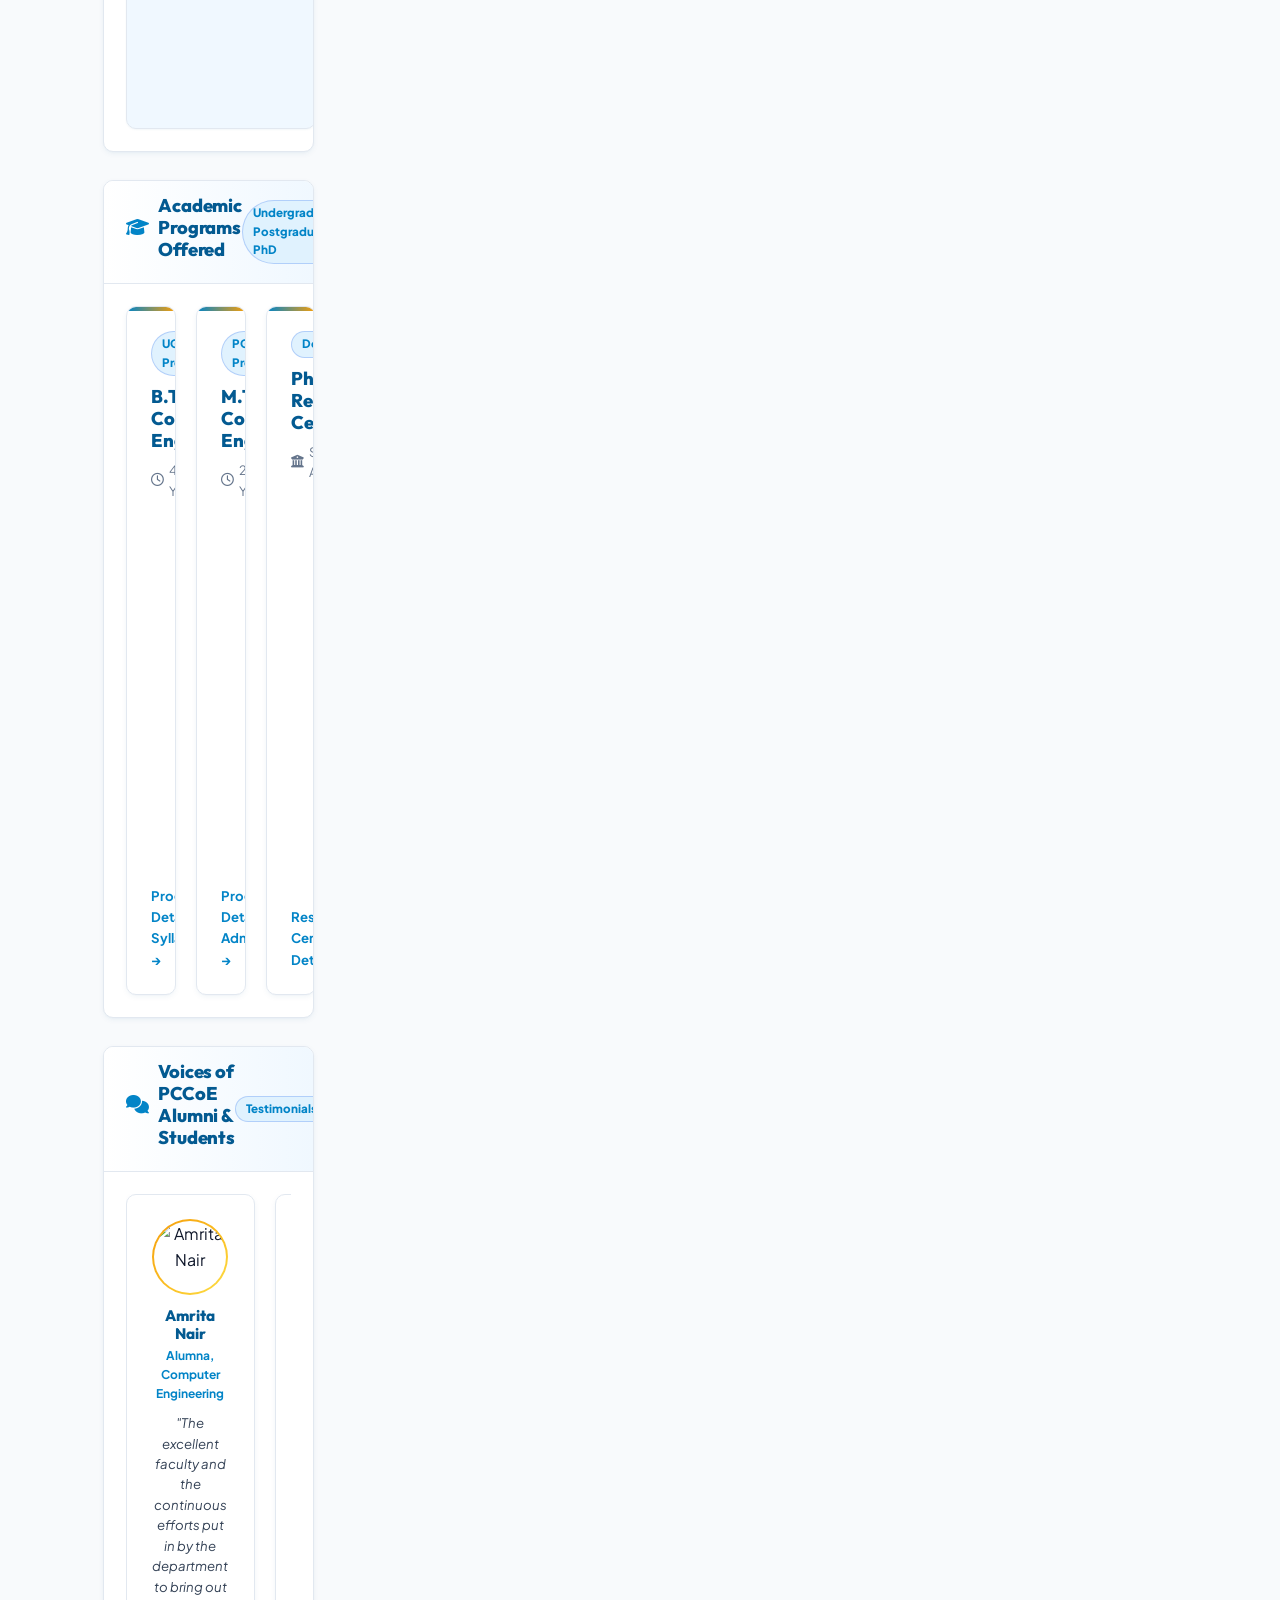
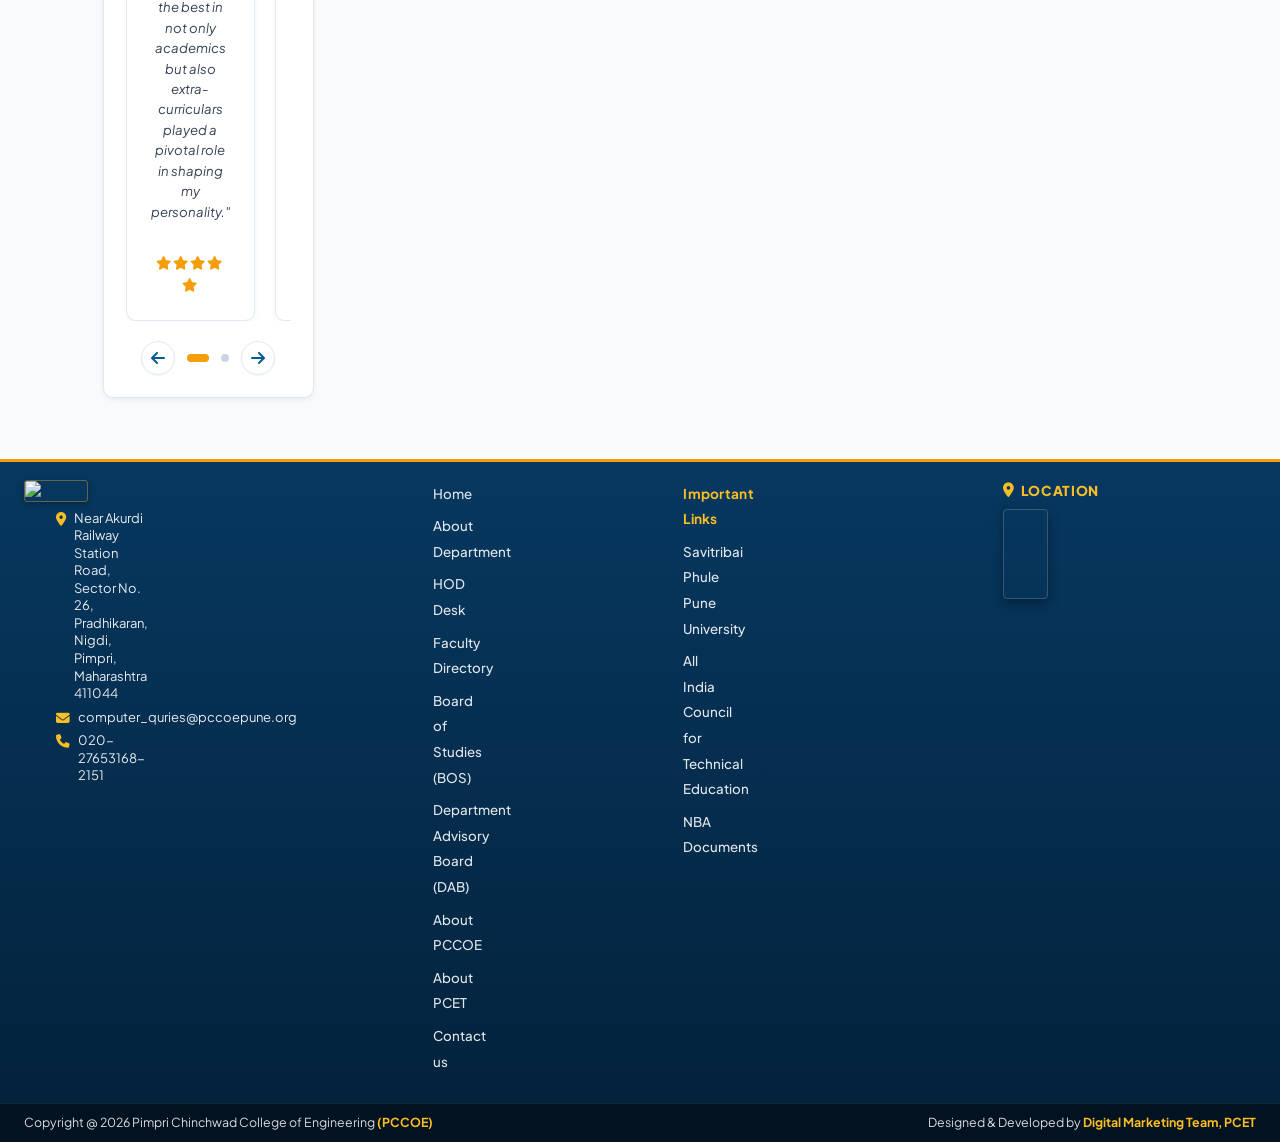
==== commit d3ca8f0d: "refactor: integrate Bootstrap 5.3.3 grid system, cards, tables, and responsive layouts site-wide" ====
--- a/index.html
+++ b/index.html
@@ -53,6 +53,10 @@
   <link rel="stylesheet" href="https://cdnjs.cloudflare.com/ajax/libs/font-awesome/6.5.1/css/all.min.css"
     integrity="sha512-DTOQO9RWCH3ppGqcWaEA1BIZOC6xxalwEsw9c2QQeAIftl+Vegovlnee1c9QX4TctnWMn13TZye+giMm8e2LwA=="
     crossorigin="anonymous" referrerpolicy="no-referrer" />
+
+  <!-- Bootstrap 5.3.3 CSS -->
+  <link href="https://cdn.jsdelivr.net/npm/bootstrap@5.3.3/dist/css/bootstrap.min.css" rel="stylesheet"
+    integrity="sha384-QWTKZyjpPEjISv5WaRU9OFeRpok6YctnYmDr5pNlyT2bRjXh0JMhjY6hW+ALEwIH" crossorigin="anonymous">
 
   <!-- Custom Refined Design System -->
   <link rel="stylesheet" href="assets/css/style.css">
@@ -554,40 +558,48 @@
   </section>
 
   <!-- ==========================================================================
-       7. KEY METRICS COUNTER SECTION
+       7. KEY METRICS COUNTER SECTION (Bootstrap Grid)
        ========================================================================== -->
-  <section class="container metrics-section" aria-label="Department Statistics">
-    <div class="metrics-grid">
-
-      <div class="metric-card accent-red">
-        <div class="metric-icon-box"><i class="fa-solid fa-calendar-check"></i></div>
-        <div>
-          <div class="metric-number" data-target="2001" data-prefix="">2001</div>
-          <div class="metric-label">Year of Establishment</div>
-        </div>
-      </div>
-
-      <div class="metric-card">
-        <div class="metric-icon-box"><i class="fa-solid fa-user-graduate"></i></div>
-        <div>
-          <div class="metric-number" data-target="240" data-suffix="+">240+</div>
-          <div class="metric-label">Annual UG Student Intake</div>
-        </div>
-      </div>
-
-      <div class="metric-card accent-gold">
-        <div class="metric-icon-box"><i class="fa-solid fa-indian-rupee-sign"></i></div>
-        <div>
-          <div class="metric-number" data-target="61" data-prefix="₹" data-suffix=" LPA">₹61 LPA</div>
-          <div class="metric-label">Highest Placement Package</div>
-        </div>
-      </div>
-
-      <div class="metric-card accent-cyan">
-        <div class="metric-icon-box"><i class="fa-solid fa-lightbulb"></i></div>
-        <div>
-          <div class="metric-number" data-target="50" data-suffix="+">50+</div>
-          <div class="metric-label">Patents & IPR Filed</div>
+  <section class="container metrics-section my-4" aria-label="Department Statistics">
+    <div class="row g-3 metrics-grid">
+
+      <div class="col-6 col-lg-3">
+        <div class="metric-card accent-red h-100">
+          <div class="metric-icon-box"><i class="fa-solid fa-calendar-check"></i></div>
+          <div>
+            <div class="metric-number" data-target="2001" data-prefix="">2001</div>
+            <div class="metric-label">Year of Establishment</div>
+          </div>
+        </div>
+      </div>
+
+      <div class="col-6 col-lg-3">
+        <div class="metric-card h-100">
+          <div class="metric-icon-box"><i class="fa-solid fa-user-graduate"></i></div>
+          <div>
+            <div class="metric-number" data-target="240" data-suffix="+">240+</div>
+            <div class="metric-label">Annual UG Student Intake</div>
+          </div>
+        </div>
+      </div>
+
+      <div class="col-6 col-lg-3">
+        <div class="metric-card accent-gold h-100">
+          <div class="metric-icon-box"><i class="fa-solid fa-indian-rupee-sign"></i></div>
+          <div>
+            <div class="metric-number" data-target="61" data-prefix="₹" data-suffix=" LPA">₹61 LPA</div>
+            <div class="metric-label">Highest Placement Package</div>
+          </div>
+        </div>
+      </div>
+
+      <div class="col-6 col-lg-3">
+        <div class="metric-card accent-cyan h-100">
+          <div class="metric-icon-box"><i class="fa-solid fa-lightbulb"></i></div>
+          <div>
+            <div class="metric-number" data-target="50" data-suffix="+">50+</div>
+            <div class="metric-label">Patents & IPR Filed</div>
+          </div>
         </div>
       </div>
 
@@ -595,12 +607,13 @@
   </section>
 
   <!-- ==========================================================================
-       8. MAIN HOMEPAGE CONTENT & SIDEBAR GRID
+       8. MAIN HOMEPAGE CONTENT & SIDEBAR GRID (Bootstrap 5 Grid)
        ========================================================================== -->
-  <div class="container main-layout-grid">
-
-    <!-- LEFT SIDEBAR -->
-    <aside class="sidebar-wrapper" role="complementary">
+  <div class="container main-layout-grid py-3">
+    <div class="row g-4">
+
+      <!-- LEFT SIDEBAR -->
+      <aside class="col-lg-3 col-md-4 sidebar-wrapper" role="complementary">
 
       <!-- Quick Navigation Box -->
       <div class="sidebar-card">
@@ -692,8 +705,8 @@
 
     </aside>
 
-    <!-- RIGHT / MAIN CONTENT STREAM -->
-    <main class="main-content-stream" role="main">
+    <!-- RIGHT / MAIN CONTENT STREAM (col-lg-9 col-md-8) -->
+    <main class="col-lg-9 col-md-8 main-content-stream" role="main">
 
       <!-- 1. ABOUT US OVERVIEW BLOCK -->
       <section class="content-block-card" id="about">
@@ -1099,6 +1112,7 @@
 
     </main>
 
+    </div>
   </div>
 
   <!-- ==========================================================================
@@ -1106,71 +1120,73 @@
        ========================================================================== -->
   <footer class="site-master-footer" role="contentinfo">
 
-    <!-- Main Compact 4-Column Body -->
+    <!-- Main Compact 4-Column Body (Bootstrap Grid) -->
     <div class="footer-main-body">
-      <div class="container footer-columns-grid">
-
-        <!-- Column 1: Visitor Counter & Direct Contacts -->
-        <div class="footer-col footer-col-contact">
-          <div class="footer-counter-wrap">
-            <img
-              src="https://hitwebcounter.com/counter/counter.php?page=7871008&style=0025&nbdigits=6&type=ip&initCount=129720"
-              alt="Visitor Counter" class="footer-counter-img">
-          </div>
-          <ul class="footer-contact-list">
-            <li class="footer-contact-item">
-              <i class="fa-solid fa-location-dot"></i>
-              <span>Near Akurdi Railway Station Road, Sector No. 26, Pradhikaran, Nigdi, Pimpri, Maharashtra 411044</span>
-            </li>
-            <li class="footer-contact-item">
-              <i class="fa-solid fa-envelope"></i>
-              <a href="mailto:computer_quries@pccoepune.org">computer_quries@pccoepune.org</a>
-            </li>
-            <li class="footer-contact-item">
-              <i class="fa-solid fa-phone"></i>
-              <a href="tel:02027653168">020-27653168-2151</a>
-            </li>
-          </ul>
-        </div>
-
-        <!-- Column 2: Department Navigation -->
-        <div class="footer-col">
-          <ul class="footer-nav-menu">
-            <li><a href="./">Home</a></li>
-            <li><a href="about.html">About Department</a></li>
-            <li><a href="hod-desk.html">HOD Desk</a></li>
-            <li><a href="faculty.html">Faculty Directory</a></li>
-            <li><a href="bos.html">Board of Studies (BOS)</a></li>
-            <li><a href="dab.html">Department Advisory Board (DAB)</a></li>
-            <li><a href="https://www.pccoepune.com/about-pccoe.php" target="_blank" rel="noopener noreferrer">About PCCOE</a></li>
-            <li><a href="http://pcet.org.in/" target="_blank" rel="noopener noreferrer">About PCET</a></li>
-            <li><a href="https://computer.pccoepune.com/contact" target="_blank" rel="noopener noreferrer">Contact us</a></li>
-          </ul>
-        </div>
-
-        <!-- Column 3: Important Regulatory & University Links -->
-        <div class="footer-col">
-          <ul class="footer-nav-menu">
-            <li><a href="#" class="footer-menu-heading">Important Links</a></li>
-            <li><a href="http://www.unipune.ac.in/" target="_blank" rel="noopener noreferrer">Savitribai Phule Pune University</a></li>
-            <li><a href="https://www.aicte-india.org/" target="_blank" rel="noopener noreferrer">All India Council for Technical Education</a></li>
-            <li><a href="https://computer.pccoepune.com/nba-docs" target="_blank" rel="noopener noreferrer">NBA Documents</a></li>
-          </ul>
-        </div>
-
-        <!-- Column 4: Location Map Embed -->
-        <div class="footer-col footer-col-map">
-          <div class="footer-location-title">
-            <i class="fa-solid fa-location-dot"></i> LOCATION
-          </div>
-          <div class="footer-map-container">
-            <iframe
-              src="https://www.google.com/maps/embed?pb=!1m18!1m12!1m3!1d7560.546565048871!2d73.75211259357907!3d18.651728800000008!2m3!1f0!2f0!3f0!3m2!1i1024!2i768!4f13.1!3m3!1m2!1s0x3bc2b9e76c8fa205%3A0x1b210131915734fd!2sPCCOE%20-%20Pimpri%20Chinchwad%20College%20Of%20Engineering%20%7C%20Autonomous%20Engineering%20College%20in%20Pune!5e0!3m2!1sen!2sus!4v1673342758968!5m2!1sen!2sus"
-              title="PCCOE Akurdi Campus Map Location" loading="lazy"
-              referrerpolicy="no-referrer-when-downgrade"></iframe>
-          </div>
-        </div>
-
+      <div class="container">
+        <div class="row g-4 footer-columns-grid">
+
+          <!-- Column 1: Visitor Counter & Direct Contacts -->
+          <div class="col-lg-3 col-md-6 footer-col footer-col-contact">
+            <div class="footer-counter-wrap">
+              <img
+                src="https://hitwebcounter.com/counter/counter.php?page=7871008&style=0025&nbdigits=6&type=ip&initCount=129720"
+                alt="Visitor Counter" class="footer-counter-img">
+            </div>
+            <ul class="footer-contact-list">
+              <li class="footer-contact-item">
+                <i class="fa-solid fa-location-dot"></i>
+                <span>Near Akurdi Railway Station Road, Sector No. 26, Pradhikaran, Nigdi, Pimpri, Maharashtra 411044</span>
+              </li>
+              <li class="footer-contact-item">
+                <i class="fa-solid fa-envelope"></i>
+                <a href="mailto:computer_quries@pccoepune.org">computer_quries@pccoepune.org</a>
+              </li>
+              <li class="footer-contact-item">
+                <i class="fa-solid fa-phone"></i>
+                <a href="tel:02027653168">020-27653168-2151</a>
+              </li>
+            </ul>
+          </div>
+
+          <!-- Column 2: Department Navigation -->
+          <div class="col-lg-3 col-md-6 footer-col">
+            <ul class="footer-nav-menu">
+              <li><a href="./">Home</a></li>
+              <li><a href="about.html">About Department</a></li>
+              <li><a href="hod-desk.html">HOD Desk</a></li>
+              <li><a href="faculty.html">Faculty Directory</a></li>
+              <li><a href="bos.html">Board of Studies (BOS)</a></li>
+              <li><a href="dab.html">Department Advisory Board (DAB)</a></li>
+              <li><a href="https://www.pccoepune.com/about-pccoe.php" target="_blank" rel="noopener noreferrer">About PCCOE</a></li>
+              <li><a href="http://pcet.org.in/" target="_blank" rel="noopener noreferrer">About PCET</a></li>
+              <li><a href="https://computer.pccoepune.com/contact" target="_blank" rel="noopener noreferrer">Contact us</a></li>
+            </ul>
+          </div>
+
+          <!-- Column 3: Important Regulatory & University Links -->
+          <div class="col-lg-3 col-md-6 footer-col">
+            <ul class="footer-nav-menu">
+              <li><a href="#" class="footer-menu-heading">Important Links</a></li>
+              <li><a href="http://www.unipune.ac.in/" target="_blank" rel="noopener noreferrer">Savitribai Phule Pune University</a></li>
+              <li><a href="https://www.aicte-india.org/" target="_blank" rel="noopener noreferrer">All India Council for Technical Education</a></li>
+              <li><a href="https://computer.pccoepune.com/nba-docs" target="_blank" rel="noopener noreferrer">NBA Documents</a></li>
+            </ul>
+          </div>
+
+          <!-- Column 4: Location Map Embed -->
+          <div class="col-lg-3 col-md-6 footer-col footer-col-map">
+            <div class="footer-location-title">
+              <i class="fa-solid fa-location-dot"></i> LOCATION
+            </div>
+            <div class="footer-map-container">
+              <iframe
+                src="https://www.google.com/maps/embed?pb=!1m18!1m12!1m3!1d7560.546565048871!2d73.75211259357907!3d18.651728800000008!2m3!1f0!2f0!3f0!3m2!1i1024!2i768!4f13.1!3m3!1m2!1s0x3bc2b9e76c8fa205%3A0x1b210131915734fd!2sPCCOE%20-%20Pimpri%20Chinchwad%20College%20Of%20Engineering%20%7C%20Autonomous%20Engineering%20College%20in%20Pune!5e0!3m2!1sen!2sus!4v1673342758968!5m2!1sen!2sus"
+                title="PCCOE Akurdi Campus Map Location" loading="lazy"
+                referrerpolicy="no-referrer-when-downgrade"></iframe>
+            </div>
+          </div>
+
+        </div>
       </div>
     </div>
 
@@ -1218,6 +1234,10 @@
     </div>
   </div>
 
+  <!-- Bootstrap 5.3.3 Bundle JS -->
+  <script src="https://cdn.jsdelivr.net/npm/bootstrap@5.3.3/dist/js/bootstrap.bundle.min.js"
+    integrity="sha384-YvpcrYf0tY3lHB60NNkmXc5s9fDVZLESaAA55NDzOxhy9GkcIdslK1eN7N6jIeHz" crossorigin="anonymous"></script>
+
   <!-- Scripts -->
   <script src="assets/js/main.js"></script>
 
--- a/assets/css/style.css
+++ b/assets/css/style.css
@@ -4027,5 +4027,150 @@
   }
 }
 
-
-
+/* ==========================================================================
+   Bootstrap 5.3.3 Design System Bridge & Theme Harmony
+   ========================================================================== */
+:root {
+  --bs-primary: #035a91;
+  --bs-primary-rgb: 3, 90, 145;
+  --bs-secondary: #073860;
+  --bs-secondary-rgb: 7, 56, 96;
+  --bs-info: #0284c7;
+  --bs-info-rgb: 2, 132, 199;
+  --bs-warning: #f59e0b;
+  --bs-warning-rgb: 245, 158, 11;
+  --bs-body-bg: #f8fafc;
+  --bs-body-color: #0f172a;
+  --bs-body-font-family: var(--font-sans);
+  --bs-link-color: #035a91;
+  --bs-link-hover-color: #f59e0b;
+  --bs-border-color: #e2e8f0;
+}
+
+/* Link reset & transitions */
+a {
+  text-decoration: none;
+}
+a:hover {
+  text-decoration: none;
+}
+
+/* Bootstrap Container harmonized with PCCOE max-width */
+.container {
+  max-width: 1380px;
+}
+
+/* Card Enhancements */
+.card {
+  border-color: var(--border-light);
+  border-radius: var(--radius-md);
+  background-color: #ffffff;
+  transition: transform var(--transition-fast), box-shadow var(--transition-fast);
+}
+
+.card-header {
+  font-family: var(--font-display);
+  letter-spacing: 0.03em;
+  border-bottom: 1px solid var(--border-light);
+}
+
+.card-header.bg-info {
+  background: linear-gradient(90deg, var(--pccoe-navy-darkest) 0%, var(--pccoe-navy) 100%) !important;
+  color: #ffffff !important;
+  border-bottom: 2px solid var(--pccoe-gold-primary);
+}
+
+/* List Group Enhancements (Sidebar People & Department Menu) */
+.list-group-item {
+  color: var(--text-secondary);
+  font-size: 0.875rem;
+  font-weight: 500;
+  padding: 0.85rem 1.15rem;
+  border-color: var(--border-light);
+  transition: all var(--transition-fast);
+}
+
+.list-group-item:hover:not(.active) {
+  background-color: var(--pccoe-navy-wash);
+  color: var(--pccoe-navy);
+  padding-left: 1.35rem;
+}
+
+.list-group-item.active {
+  z-index: 2;
+  color: #ffffff !important;
+  background-color: var(--pccoe-navy) !important;
+  border-color: var(--pccoe-navy) !important;
+  font-weight: 700;
+  box-shadow: 0 4px 12px rgba(3, 90, 145, 0.2);
+}
+
+.list-group-item.active .badge {
+  background-color: var(--pccoe-gold-primary) !important;
+  color: #000000 !important;
+}
+
+/* Form Controls (Search Input) */
+.form-control {
+  border-color: var(--border-light);
+  border-radius: var(--radius-md);
+  padding: 0.75rem 1rem;
+  font-size: 0.925rem;
+  color: var(--text-main);
+  transition: border-color var(--transition-fast), box-shadow var(--transition-fast);
+}
+
+.form-control:focus {
+  border-color: var(--pccoe-navy);
+  box-shadow: 0 0 0 0.25rem rgba(3, 90, 145, 0.15);
+}
+
+/* Button Customizations */
+.btn-primary {
+  background-color: var(--pccoe-navy);
+  border-color: var(--pccoe-navy);
+  color: #ffffff;
+  font-weight: 600;
+  border-radius: var(--radius-md);
+  transition: all var(--transition-fast);
+}
+
+.btn-primary:hover,
+.btn-primary:focus {
+  background-color: var(--pccoe-navy-darkest);
+  border-color: var(--pccoe-navy-darkest);
+  color: #ffffff;
+  transform: translateY(-1px);
+}
+
+.btn-outline-primary {
+  color: var(--pccoe-navy);
+  border-color: var(--pccoe-navy);
+  font-weight: 600;
+  border-radius: var(--radius-md);
+}
+
+.btn-outline-primary:hover {
+  background-color: var(--pccoe-navy);
+  border-color: var(--pccoe-navy);
+  color: #ffffff;
+}
+
+/* Table Harmonization */
+.table {
+  --bs-table-bg: transparent;
+  --bs-table-hover-bg: rgba(3, 90, 145, 0.04);
+  font-size: 0.9rem;
+}
+
+.table th {
+  font-family: var(--font-display);
+  font-weight: 700;
+  color: var(--pccoe-navy-darkest);
+}
+
+/* Ratio helper for video embeds */
+.ratio {
+  overflow: hidden;
+  border-radius: var(--radius-md);
+}
